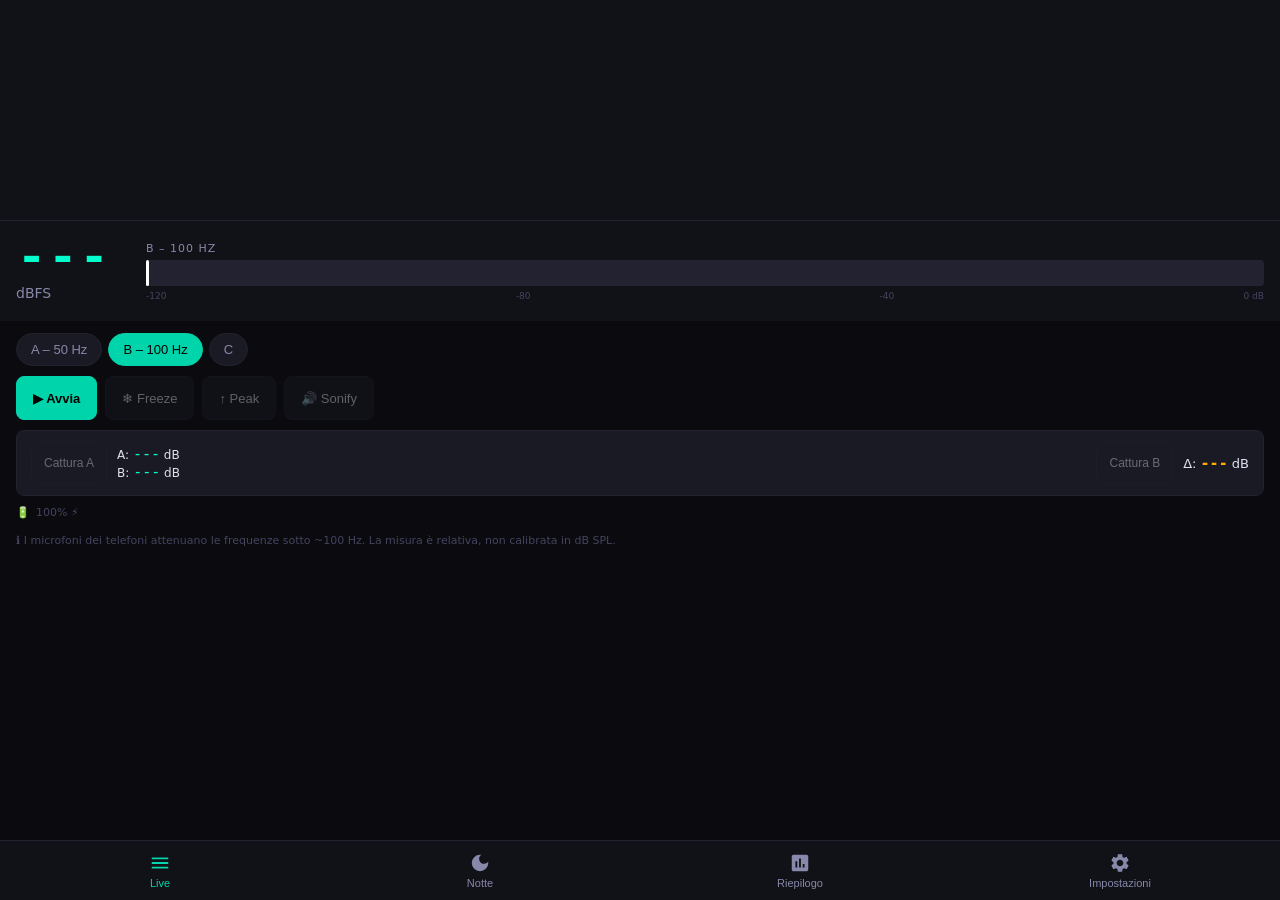
==== index.html @ 61d97860 "Bozza iniziale single-file di Low-Freq Hunter Co-Authored-By: Claude Fable 5 <noreply@anthropic.com>" ====
<!DOCTYPE html>
<html lang="it">
<head>
<meta charset="UTF-8">
<meta name="viewport" content="width=device-width,initial-scale=1,user-scalable=no">
<title>Low-Freq Hunter</title>
<style>
*,*::before,*::after{box-sizing:border-box;margin:0;padding:0}
html,body{height:100%;overflow:hidden;font-family:system-ui,-apple-system,sans-serif;background:#0a0a0f;color:#e0e0f0}
:root{
  --bg:#0a0a0f;--bg2:#111118;--bg3:#1a1a25;--bg4:#222230;
  --text:#e0e0f0;--text2:#8888aa;--text3:#444460;
  --accent:#00d4aa;--accent2:#00ffcc;
  --amber:#ffaa00;--red:#ff4466;--green:#44ffaa;
  --nav-h:60px;
}
#app{display:flex;flex-direction:column;height:100%;position:relative}
.tab-content{display:none;flex:1;overflow-y:auto;overflow-x:hidden;padding-bottom:calc(var(--nav-h) + 8px)}
.tab-content.active{display:flex;flex-direction:column}
.tab-nav{
  position:fixed;bottom:0;left:0;right:0;height:var(--nav-h);
  background:var(--bg2);border-top:1px solid var(--bg4);
  display:flex;z-index:100;
}
.tab-nav button{
  flex:1;border:none;background:none;color:var(--text2);
  font-size:11px;padding:4px 0;cursor:pointer;
  display:flex;flex-direction:column;align-items:center;justify-content:center;gap:3px;
  transition:color .2s;
}
.tab-nav button.active{color:var(--accent)}
.tab-nav button svg{width:22px;height:22px;fill:currentColor}

/* === LIVE === */
.spectrum-wrap{position:relative;background:var(--bg2);flex-shrink:0}
#spectrum-canvas{display:block;width:100%}
.live-readout{
  padding:12px 16px;background:var(--bg2);border-top:1px solid var(--bg4);
  display:flex;align-items:center;gap:12px;flex-shrink:0;
}
.live-number{
  font-size:52px;font-variant-numeric:tabular-nums;
  font-family:'Courier New',monospace;font-weight:700;
  color:var(--accent2);line-height:1;min-width:118px;
}
.live-unit{font-size:14px;color:var(--text2);align-self:flex-end;padding-bottom:8px}
.live-bar-wrap{flex:1;display:flex;flex-direction:column;gap:5px}
.live-band-label{font-size:11px;color:var(--text2);text-transform:uppercase;letter-spacing:1px}
.level-bar-outer{height:26px;background:var(--bg4);border-radius:4px;position:relative;overflow:visible}
.level-bar-inner{height:100%;border-radius:4px;background:linear-gradient(90deg,#006644,var(--accent));transition:none}
.level-bar-peak{position:absolute;top:0;bottom:0;width:3px;background:#fff;border-radius:2px}
.live-controls{padding:12px 16px;display:flex;flex-direction:column;gap:10px}
.band-selector{display:flex;gap:6px;flex-wrap:wrap}
.band-btn{
  padding:8px 14px;border-radius:20px;border:1px solid var(--bg4);
  background:var(--bg3);color:var(--text2);cursor:pointer;font-size:13px;transition:all .2s;
}
.band-btn.active{background:var(--accent);color:#000;border-color:var(--accent)}
.btn-row{display:flex;gap:8px;flex-wrap:wrap}
.btn{
  padding:10px 16px;border-radius:8px;border:1px solid var(--bg4);
  background:var(--bg3);color:var(--text);cursor:pointer;font-size:13px;
  transition:all .15s;min-height:44px;display:inline-flex;align-items:center;justify-content:center;
}
.btn:active{opacity:.7}
.btn.primary{background:var(--accent);color:#000;border-color:var(--accent);font-weight:600}
.btn.danger{background:var(--red);color:#fff;border-color:var(--red)}
.btn.active-state{background:var(--accent);color:#000;border-color:var(--accent)}
.btn:disabled{opacity:.4;cursor:not-allowed}
.ab-panel{
  background:var(--bg3);border:1px solid var(--bg4);border-radius:8px;
  padding:10px 14px;display:flex;gap:10px;align-items:center;flex-wrap:wrap;font-size:13px;
}
.ab-val{font-family:monospace;font-size:15px;color:var(--accent2)}
.ab-diff{font-family:monospace;font-size:15px;color:var(--amber);font-weight:700}
.info-note{font-size:11px;color:var(--text3);line-height:1.5;padding:4px 0}

/* === NIGHT === */
#tab-night{background:#000}
.night-screen{width:100%;padding:14px 14px 0;display:flex;flex-direction:column;gap:10px}
.night-header{display:flex;align-items:flex-start;justify-content:space-between}
.night-clock{font-size:42px;font-variant-numeric:tabular-nums;font-family:'Courier New',monospace;color:#fff;letter-spacing:2px;line-height:1}
.night-rec{display:flex;align-items:center;gap:6px;font-size:12px;color:var(--red);font-weight:600;letter-spacing:1px}
.rec-dot{width:9px;height:9px;border-radius:50%;background:var(--red);animation:blink 1.2s infinite}
@keyframes blink{0%,49%{opacity:1}50%,100%{opacity:0}}
.night-panel{background:rgba(255,255,255,.04);border-radius:10px;padding:10px 12px;width:100%}
.night-panel-label{font-size:10px;color:#555;text-transform:uppercase;letter-spacing:.8px;margin-bottom:8px}
#night-wf-canvas{width:100%;border-radius:4px;display:block}
.presence-strip{display:flex;align-items:center;gap:8px;margin-bottom:6px}
.presence-strip:last-child{margin-bottom:0}
.ps-label{font-size:10px;font-family:monospace;color:#555;width:46px;flex:none}
.ps-track{flex:1;height:12px;background:rgba(255,255,255,.06);border-radius:4px;position:relative;overflow:hidden}
.ps-bar{position:absolute;top:0;bottom:0;border-radius:3px;opacity:.85}
.now-dominant{display:flex;align-items:baseline;justify-content:space-between;margin-bottom:10px}
.now-hz{font-size:34px;font-weight:700;font-family:'Courier New',monospace;color:var(--accent2)}
.now-hz-unit{font-size:12px;color:#555;margin-left:3px}
.now-status-txt{font-size:11px;text-align:right}
.now-meter{display:flex;align-items:center;gap:8px;margin-bottom:7px}
.now-meter:last-child{margin-bottom:0}
.nm-label{font-size:10px;font-family:monospace;color:#666;width:46px;flex:none}
.nm-track{flex:1;height:6px;background:rgba(255,255,255,.08);border-radius:3px;position:relative;overflow:visible}
.nm-fill{position:absolute;top:0;bottom:0;left:0;border-radius:3px;transition:width .1s}
.nm-thr{position:absolute;top:-3px;bottom:-3px;width:2px;background:rgba(255,255,255,.25);border-radius:1px}
.nm-status{font-size:9px;width:84px;flex:none;text-align:right;font-family:monospace}
.night-banner{width:100%;padding:9px 12px;background:rgba(255,170,0,.08);border:1px solid rgba(255,170,0,.25);border-radius:8px;font-size:11px;color:var(--amber);text-align:center;line-height:1.5}
#night-bg-warn{width:100%;padding:9px 12px;background:rgba(255,68,102,.12);border:1px solid rgba(255,68,102,.35);border-radius:8px;font-size:12px;color:var(--red);text-align:center;display:none}
.night-idle-msg{text-align:center;color:#444;font-size:14px;padding:20px 0;line-height:1.6}

/* === SUMMARY === */
#tab-summary{padding-top:0}
.sum-header{padding:14px 16px 10px;display:flex;justify-content:space-between;align-items:center}
.sum-header h2{font-size:17px;font-weight:600}
.sessions-list{padding:0 16px;display:flex;flex-direction:column;gap:8px;margin-bottom:12px}
.session-item{
  background:var(--bg2);border:1px solid var(--bg4);border-radius:10px;
  padding:12px 14px;cursor:pointer;display:flex;justify-content:space-between;align-items:center;
  transition:border-color .2s;
}
.session-item:active,.session-item.sel{border-color:var(--accent)}
.s-name{font-size:14px;font-weight:600}
.s-meta{font-size:12px;color:var(--text2);margin-top:2px}
.s-badge{background:var(--bg3);padding:4px 10px;border-radius:12px;font-size:12px;color:var(--amber)}
.session-detail{padding:0 16px;display:flex;flex-direction:column;gap:14px}
#timeline-canvas{display:block;width:100%;border-radius:8px;background:var(--bg2)}
.events-table{width:100%;border-collapse:collapse;font-size:12px}
.events-table th{text-align:left;padding:8px 5px;color:var(--text2);font-weight:600;border-bottom:1px solid var(--bg4);font-size:10px;text-transform:uppercase;letter-spacing:.5px}
.events-table td{padding:8px 5px;border-bottom:1px solid var(--bg3)}
.events-table tr:hover td{background:var(--bg3)}
.summary-stats{background:var(--bg2);border:1px solid var(--bg4);border-radius:10px;padding:14px;display:grid;grid-template-columns:1fr 1fr;gap:10px}
.stat-item .s-lbl{font-size:10px;color:var(--text2);text-transform:uppercase;letter-spacing:.5px}
.stat-item .s-val{font-size:17px;font-family:monospace;color:var(--text);font-weight:600}
.section-label{font-size:13px;font-weight:600;color:var(--text2)}

/* === SETTINGS REDESIGN === */
#tab-settings{padding-top:0}
.toggle{position:relative;width:44px;height:24px;cursor:pointer;background:var(--bg4);border-radius:12px;transition:background .2s;flex-shrink:0}
.toggle.on{background:var(--accent)}
.toggle::after{content:'';position:absolute;top:3px;left:3px;width:18px;height:18px;border-radius:50%;background:#fff;transition:transform .2s}
.toggle.on::after{transform:translateX(20px)}
.sett-block{padding:16px 16px 0;border-bottom:1px solid var(--bg3);padding-bottom:16px}
.sett-block:last-child{border-bottom:none}
.sett-block-title{font-size:10px;color:var(--text2);text-transform:uppercase;letter-spacing:1.2px;font-weight:600;margin-bottom:12px}
/* Band cards */
.band-card{background:var(--bg2);border:1px solid var(--bg4);border-radius:12px;overflow:hidden;margin-bottom:10px;--bc:#fff}
.band-card:last-child{margin-bottom:0}
.band-card[data-b="A"]{--bc:var(--amber)}
.band-card[data-b="B"]{--bc:var(--accent)}
.band-card[data-b="C"]{--bc:#9988ff}
.band-card-head{display:flex;align-items:center;gap:10px;padding:10px 14px;background:rgba(255,255,255,.025)}
.band-dot{width:8px;height:8px;border-radius:50%;background:var(--bc);flex-shrink:0}
.band-id{font-size:16px;font-weight:700;color:var(--bc);line-height:1;min-width:16px}
.band-head-name{flex:1;font-size:12px;color:var(--text2)}
.band-card-body{padding:12px 14px;display:flex;flex-direction:column;gap:11px}
.band-card.disabled .band-card-body{opacity:.35;pointer-events:none}
/* Stepper */
.band-param{display:flex;align-items:center;justify-content:space-between}
.band-param-label{font-size:13px;color:var(--text2)}
.stepper{display:flex;align-items:center;gap:5px}
.stepper button{width:30px;height:30px;border-radius:7px;border:1px solid var(--bg4);background:var(--bg3);color:var(--text);font-size:17px;cursor:pointer;display:flex;align-items:center;justify-content:center;line-height:1;user-select:none}
.stepper input[type=number]{width:54px;text-align:center;background:var(--bg3);border:1px solid var(--bg4);border-radius:7px;color:var(--text);font-size:14px;padding:5px 2px;-moz-appearance:textfield}
.stepper input[type=number]::-webkit-inner-spin-button,.stepper input[type=number]::-webkit-outer-spin-button{-webkit-appearance:none}
.stepper-unit{font-size:10px;color:var(--text2)}
/* Threshold slider */
.thr-block{display:flex;flex-direction:column;gap:6px}
.thr-head{display:flex;align-items:baseline;justify-content:space-between}
.thr-head-label{font-size:12px;color:var(--text2)}
.thr-head-val{font-size:20px;font-family:'Courier New',monospace;font-weight:700;color:var(--bc)}
.thr-head-unit{font-size:11px;color:var(--text2);margin-left:2px}
input[type=range].thr-sl{width:100%;-webkit-appearance:none;appearance:none;height:5px;border-radius:3px;background:var(--bg4);cursor:pointer;outline:none}
input[type=range].thr-sl::-webkit-slider-thumb{-webkit-appearance:none;width:22px;height:22px;border-radius:50%;background:var(--bc);cursor:pointer;border:3px solid var(--bg)}
input[type=range].thr-sl::-moz-range-thumb{width:22px;height:22px;border-radius:50%;background:var(--bc);cursor:pointer;border:3px solid var(--bg)}
.thr-hints{display:flex;justify-content:space-between;font-size:9px;color:var(--text3)}
/* Timing cards */
.timing-grid{display:grid;grid-template-columns:1fr 1fr;gap:10px}
.timing-card{background:var(--bg2);border:1px solid var(--bg4);border-radius:10px;padding:12px;display:flex;flex-direction:column;gap:7px}
.timing-card-label{font-size:10px;color:var(--text2);text-transform:uppercase;letter-spacing:.8px}
.timing-card-val{font-size:24px;font-family:'Courier New',monospace;font-weight:700;color:var(--text);line-height:1}
.timing-card-unit{font-size:10px;color:var(--text3)}
input[type=range].timing-sl{width:100%;-webkit-appearance:none;appearance:none;height:4px;border-radius:2px;background:var(--bg4);cursor:pointer;outline:none}
input[type=range].timing-sl::-webkit-slider-thumb{-webkit-appearance:none;width:20px;height:20px;border-radius:50%;background:var(--accent);cursor:pointer;border:3px solid var(--bg)}
/* Chip group (FFT) */
.chip-group{display:flex;gap:6px}
.chip{padding:7px 13px;border-radius:18px;border:1px solid var(--bg4);background:var(--bg3);color:var(--text2);font-size:12px;cursor:pointer;transition:all .15s;white-space:nowrap}
.chip.on{background:var(--accent);color:#000;border-color:var(--accent);font-weight:600}
/* Sett row (toggle rows) */
.sett-row{display:flex;align-items:center;justify-content:space-between;padding:10px 0;border-bottom:1px solid rgba(255,255,255,.03)}
.sett-row:last-child{border-bottom:none}
.sett-row-label{font-size:14px}
.sett-row-sub{font-size:11px;color:var(--text3);margin-top:1px}

/* === TOAST === */
.toast{
  position:fixed;bottom:calc(var(--nav-h)+12px);left:50%;transform:translateX(-50%);
  background:#333;color:#fff;padding:10px 20px;border-radius:20px;
  font-size:13px;z-index:300;pointer-events:none;opacity:0;transition:opacity .3s;white-space:nowrap;
}
.toast.show{opacity:1}

/* === BATTERY === */
.battery-bar{display:flex;align-items:center;gap:6px;font-size:11px;color:var(--text3)}
</style>
</head>
<body>
<div id="app">

<!-- ===== LIVE ===== -->
<div id="tab-live" class="tab-content active">
  <div class="spectrum-wrap" id="spectrum-wrap">
    <canvas id="spectrum-canvas"></canvas>
  </div>
  <div class="live-readout">
    <div>
      <div class="live-number" id="live-db">---</div>
      <div class="live-unit">dBFS</div>
    </div>
    <div class="live-bar-wrap">
      <div class="live-band-label" id="live-band-label">Banda B – 100 Hz</div>
      <div class="level-bar-outer">
        <div class="level-bar-inner" id="level-bar" style="width:0%"></div>
        <div class="level-bar-peak" id="level-peak" style="left:0%"></div>
      </div>
      <div style="display:flex;justify-content:space-between;font-size:9px;color:var(--text3)">
        <span>-120</span><span>-80</span><span>-40</span><span>0 dB</span>
      </div>
    </div>
  </div>
  <div class="live-controls">
    <div class="band-selector">
      <button class="band-btn" data-band="A">A – 50 Hz</button>
      <button class="band-btn active" data-band="B">B – 100 Hz</button>
      <button class="band-btn" data-band="C">C</button>
    </div>
    <div class="btn-row">
      <button class="btn primary" id="btn-start">▶ Avvia</button>
      <button class="btn" id="btn-freeze" disabled>❄ Freeze</button>
      <button class="btn" id="btn-reset-peak" disabled>↑ Peak</button>
      <button class="btn" id="btn-sonify" disabled>🔊 Sonify</button>
    </div>
    <div class="ab-panel" id="ab-panel">
      <button class="btn" id="btn-cap-a" disabled style="padding:8px 12px;font-size:12px">Cattura A</button>
      <div style="flex:1;font-size:12px">
        <div>A: <span class="ab-val" id="ab-a">---</span> dB</div>
        <div>B: <span class="ab-val" id="ab-b">---</span> dB</div>
      </div>
      <button class="btn" id="btn-cap-b" disabled style="padding:8px 12px;font-size:12px">Cattura B</button>
      <div>Δ: <span class="ab-diff" id="ab-diff">---</span> dB</div>
    </div>
    <div id="battery-display" class="battery-bar" style="display:none">🔋 <span id="battery-pct"></span></div>
    <div class="info-note">ℹ I microfoni dei telefoni attenuano le frequenze sotto ~100 Hz. La misura è relativa, non calibrata in dB SPL.</div>
  </div>
</div>

<!-- ===== NIGHT ===== -->
<div id="tab-night" class="tab-content">
  <div class="night-screen">

    <!-- Header: orologio + indicatore REC -->
    <div class="night-header">
      <div>
        <div class="night-clock" id="night-clock">--:--:--</div>
        <div style="font-size:10px;color:#333;margin-top:2px" id="night-elapsed-label">log notturno</div>
      </div>
      <div id="night-rec-row" style="display:none;text-align:right">
        <div class="night-rec" style="justify-content:flex-end">
          <div class="rec-dot"></div><span>REC</span>
        </div>
        <div style="font-size:10px;color:#555;margin-top:2px;font-family:monospace" id="night-elapsed">00:00:00</div>
      </div>
    </div>

    <div class="night-idle-msg" id="night-idle-msg">Avvia il log notturno per rilevare eventi sonori.<br>La sessione viene salvata automaticamente.</div>

    <!-- Waterfall heatmap freq × tempo -->
    <div id="night-wf-panel" class="night-panel" style="display:none">
      <div class="night-panel-label">Waterfall · 20–200 Hz · tutta la notte</div>
      <canvas id="night-wf-canvas" height="64"></canvas>
    </div>

    <!-- Strisce presenza per banda (Gantt) -->
    <div id="night-strips-panel" class="night-panel" style="display:none">
      <div class="night-panel-label">Presenza · <span id="n-events">0</span> eventi registrati</div>
      <div class="presence-strip"><span class="ps-label">A</span><div class="ps-track" id="ps-A"></div></div>
      <div class="presence-strip"><span class="ps-label">B</span><div class="ps-track" id="ps-B"></div></div>
      <div class="presence-strip" id="ps-row-C"><span class="ps-label">C</span><div class="ps-track" id="ps-C"></div></div>
    </div>

    <!-- Segnale adesso -->
    <div id="night-now-panel" class="night-panel" style="display:none">
      <div class="night-panel-label">Segnale adesso</div>
      <div class="now-dominant">
        <div><span class="now-hz" id="now-hz">—</span><span class="now-hz-unit" id="now-hz-unit"></span></div>
        <div class="now-status-txt" id="now-status">—</div>
      </div>
      <div class="now-meter" id="nm-row-A">
        <span class="nm-label">A</span>
        <div class="nm-track"><div class="nm-fill" id="nm-fill-A" style="background:var(--amber);width:0%"></div><div class="nm-thr" id="nm-thr-A" style="left:50%"></div></div>
        <span class="nm-status" id="nm-status-A">—</span>
      </div>
      <div class="now-meter" id="nm-row-B">
        <span class="nm-label">B</span>
        <div class="nm-track"><div class="nm-fill" id="nm-fill-B" style="background:var(--accent);width:0%"></div><div class="nm-thr" id="nm-thr-B" style="left:50%"></div></div>
        <span class="nm-status" id="nm-status-B">—</span>
      </div>
      <div class="now-meter" id="nm-row-C">
        <span class="nm-label">C</span>
        <div class="nm-track"><div class="nm-fill" id="nm-fill-C" style="background:#9988ff;width:0%"></div><div class="nm-thr" id="nm-thr-C" style="left:50%"></div></div>
        <span class="nm-status" id="nm-status-C">—</span>
      </div>
    </div>

    <div class="night-banner">⚡ Tieni il telefono in carica e l'app in primo piano.<br>Su iOS, bloccare lo schermo interrompe la registrazione.</div>
    <div id="night-bg-warn">⚠ App andata in background — possibile interruzione della registrazione.</div>

    <div class="btn-row" style="justify-content:center;width:100%;flex-wrap:wrap">
      <button class="btn primary" id="btn-night-start" style="font-size:15px;padding:14px 28px">🌙 Avvia Log Notturno</button>
      <button class="btn danger" id="btn-night-stop" style="font-size:15px;padding:14px 28px;display:none">⬛ Stop</button>
    </div>
    <button class="btn" id="btn-blackout" style="display:none;width:100%;font-size:14px;padding:12px;background:var(--bg2);color:var(--text2)">
      🌑 Schermata nera (tieni il telefono giù)
    </button>

  </div>
</div>

<!-- ===== SUMMARY ===== -->
<div id="tab-summary" class="tab-content">
  <div class="sum-header">
    <h2>Sessioni salvate</h2>
    <button class="btn" id="btn-refresh" style="padding:7px 12px;font-size:12px">↻</button>
  </div>
  <div class="sessions-list" id="sessions-list">
    <div style="color:var(--text2);font-size:14px;padding:20px;text-align:center">Nessuna sessione.</div>
  </div>
  <div class="session-detail" id="session-detail" style="display:none">
    <div style="display:flex;justify-content:space-between;align-items:center">
      <div style="font-size:15px;font-weight:600" id="detail-title">—</div>
      <button class="btn" id="btn-back" style="padding:6px 12px;font-size:12px">← Lista</button>
    </div>
    <canvas id="timeline-canvas" style="height:130px"></canvas>
    <div class="summary-stats" id="summary-stats"></div>
    <div class="section-label">Tabella eventi</div>
    <div style="overflow-x:auto">
      <table class="events-table">
        <thead><tr><th>#</th><th>Inizio</th><th>Fine</th><th>Durata</th><th>Picco dB</th><th>Banda</th></tr></thead>
        <tbody id="events-tbody"></tbody>
      </table>
    </div>
    <div class="btn-row" style="flex-wrap:wrap">
      <button class="btn" id="btn-csv-events">📄 CSV eventi</button>
      <button class="btn" id="btn-csv-samples">📄 CSV campioni</button>
      <button class="btn" id="btn-json">📦 JSON</button>
      <button class="btn danger" id="btn-del-session">🗑 Elimina</button>
    </div>
  </div>
</div>

<!-- ===== SETTINGS ===== -->
<div id="tab-settings" class="tab-content">

  <!-- Bande -->
  <div class="sett-block">
    <div class="sett-block-title">Bande di frequenza e soglie</div>

    <!-- Banda A -->
    <div class="band-card" data-b="A">
      <div class="band-card-head">
        <div class="band-dot"></div>
        <div class="band-id">A</div>
        <div class="band-head-name">50 Hz · banda stretta</div>
      </div>
      <div class="band-card-body">
        <div class="band-param">
          <span class="band-param-label">Centro</span>
          <div class="stepper">
            <button data-step="s-ac" data-d="-1">−</button>
            <input type="number" id="s-ac" min="10" max="500">
            <span class="stepper-unit">Hz</span>
            <button data-step="s-ac" data-d="1">+</button>
          </div>
        </div>
        <div class="band-param">
          <span class="band-param-label">Larghezza ±</span>
          <div class="stepper">
            <button data-step="s-aw" data-d="-1">−</button>
            <input type="number" id="s-aw" min="1" max="100">
            <span class="stepper-unit">Hz</span>
            <button data-step="s-aw" data-d="1">+</button>
          </div>
        </div>
        <div class="thr-block">
          <div class="thr-head">
            <span class="thr-head-label">Soglia trigger</span>
            <span><span class="thr-head-val" id="s-thra-val">−55</span><span class="thr-head-unit"> dBFS</span></span>
          </div>
          <input type="range" id="s-thra" class="thr-sl" min="-100" max="-10" step="1">
          <div class="thr-hints"><span>← sensibile</span><span>insensibile →</span></div>
        </div>
      </div>
    </div>

    <!-- Banda B -->
    <div class="band-card" data-b="B">
      <div class="band-card-head">
        <div class="band-dot"></div>
        <div class="band-id">B</div>
        <div class="band-head-name">100 Hz · banda stretta</div>
      </div>
      <div class="band-card-body">
        <div class="band-param">
          <span class="band-param-label">Centro</span>
          <div class="stepper">
            <button data-step="s-bc" data-d="-1">−</button>
            <input type="number" id="s-bc" min="10" max="500">
            <span class="stepper-unit">Hz</span>
            <button data-step="s-bc" data-d="1">+</button>
          </div>
        </div>
        <div class="band-param">
          <span class="band-param-label">Larghezza ±</span>
          <div class="stepper">
            <button data-step="s-bw" data-d="-1">−</button>
            <input type="number" id="s-bw" min="1" max="100">
            <span class="stepper-unit">Hz</span>
            <button data-step="s-bw" data-d="1">+</button>
          </div>
        </div>
        <div class="thr-block">
          <div class="thr-head">
            <span class="thr-head-label">Soglia trigger</span>
            <span><span class="thr-head-val" id="s-thrb-val">−55</span><span class="thr-head-unit"> dBFS</span></span>
          </div>
          <input type="range" id="s-thrb" class="thr-sl" min="-100" max="-10" step="1">
          <div class="thr-hints"><span>← sensibile</span><span>insensibile →</span></div>
        </div>
      </div>
    </div>

    <!-- Banda C (personalizzata) -->
    <div class="band-card" id="band-card-C" data-b="C">
      <div class="band-card-head">
        <div class="band-dot"></div>
        <div class="band-id">C</div>
        <div class="band-head-name">Personalizzata</div>
        <div class="toggle" id="s-c-enabled"></div>
      </div>
      <div class="band-card-body">
        <div class="band-param">
          <span class="band-param-label">Centro</span>
          <div class="stepper">
            <button data-step="s-cc" data-d="-1">−</button>
            <input type="number" id="s-cc" min="10" max="500">
            <span class="stepper-unit">Hz</span>
            <button data-step="s-cc" data-d="1">+</button>
          </div>
        </div>
        <div class="band-param">
          <span class="band-param-label">Larghezza ±</span>
          <div class="stepper">
            <button data-step="s-cw" data-d="-1">−</button>
            <input type="number" id="s-cw" min="1" max="100">
            <span class="stepper-unit">Hz</span>
            <button data-step="s-cw" data-d="1">+</button>
          </div>
        </div>
        <div class="thr-block">
          <div class="thr-head">
            <span class="thr-head-label">Soglia trigger</span>
            <span><span class="thr-head-val" id="s-thrc-val">−55</span><span class="thr-head-unit"> dBFS</span></span>
          </div>
          <input type="range" id="s-thrc" class="thr-sl" min="-100" max="-10" step="1">
          <div class="thr-hints"><span>← sensibile</span><span>insensibile →</span></div>
        </div>
      </div>
    </div>
  </div>

  <!-- Durata eventi -->
  <div class="sett-block">
    <div class="sett-block-title">Durata minima eventi</div>
    <div class="timing-grid">
      <div class="timing-card">
        <div class="timing-card-label">Durata ON</div>
        <div><span class="timing-card-val" id="s-minon-val">10</span><span class="timing-card-unit"> s</span></div>
        <input type="range" id="s-minon" class="timing-sl" min="1" max="120" step="1">
        <div style="font-size:9px;color:var(--text3)">Secondi sopra soglia prima di registrare l'evento</div>
      </div>
      <div class="timing-card">
        <div class="timing-card-label">Durata OFF</div>
        <div><span class="timing-card-val" id="s-minoff-val">15</span><span class="timing-card-unit"> s</span></div>
        <input type="range" id="s-minoff" class="timing-sl" min="1" max="300" step="1">
        <div style="font-size:9px;color:var(--text3)">Secondi sotto soglia prima di chiudere l'evento</div>
      </div>
    </div>
  </div>

  <!-- Analisi audio -->
  <div class="sett-block">
    <div class="sett-block-title">Analisi audio</div>
    <div class="sett-row">
      <div><div class="sett-row-label">Risoluzione FFT</div><div class="sett-row-sub">Alta = più precisa, più lenta</div></div>
      <div class="chip-group">
        <div class="chip" data-fft="4096">Bassa</div>
        <div class="chip" data-fft="8192">Media</div>
        <div class="chip" data-fft="16384">Alta</div>
      </div>
    </div>
    <div class="sett-row">
      <div><div class="sett-row-label">Spettro live — max Hz</div></div>
      <div class="stepper">
        <button data-step="s-xmax" data-d="-50">−</button>
        <input type="number" id="s-xmax" min="100" max="4000" step="50" style="width:64px">
        <span class="stepper-unit">Hz</span>
        <button data-step="s-xmax" data-d="50">+</button>
      </div>
    </div>
    <div class="sett-row" style="border-bottom:none">
      <div><div class="sett-row-label">Sonificazione Geiger</div><div class="sett-row-sub">Click proporzionale al segnale</div></div>
      <div class="toggle" id="s-sonify-toggle"></div>
    </div>
    <!-- Hidden inputs for smoothing (still collected, not shown) -->
    <input type="hidden" id="s-sl" value="0.6">
    <input type="hidden" id="s-slog" value="0.2">
  </div>

  <div style="padding:14px 16px;text-align:center;font-size:12px;color:var(--text3)" id="settings-saved-msg">Le impostazioni si salvano automaticamente.</div>
</div>

<!-- Bottom nav -->
<nav class="tab-nav">
  <button class="active" data-tab="live">
    <svg viewBox="0 0 24 24"><path d="M3 18h18v-2H3v2zm0-5h18v-2H3v2zm0-7v2h18V6H3z"/></svg>Live
  </button>
  <button data-tab="night">
    <svg viewBox="0 0 24 24"><path d="M12 3a9 9 0 1 0 9 9c0-.46-.04-.92-.1-1.36a5.389 5.389 0 0 1-4.4 2.26 5.403 5.403 0 0 1-3.14-9.8c-.44-.06-.9-.1-1.36-.1z"/></svg>Notte
  </button>
  <button data-tab="summary">
    <svg viewBox="0 0 24 24"><path d="M19 3H5c-1.1 0-2 .9-2 2v14c0 1.1.9 2 2 2h14c1.1 0 2-.9 2-2V5c0-1.1-.9-2-2-2zM9 17H7v-7h2v7zm4 0h-2V7h2v10zm4 0h-2v-4h2v4z"/></svg>Riepilogo
  </button>
  <button data-tab="settings">
    <svg viewBox="0 0 24 24"><path d="M19.14 12.94c.04-.3.06-.61.06-.94 0-.32-.02-.64-.07-.94l2.03-1.58c.18-.14.23-.41.12-.61l-1.92-3.32c-.12-.22-.37-.29-.59-.22l-2.39.96c-.5-.38-1.03-.7-1.62-.94l-.36-2.54c-.04-.24-.24-.41-.48-.41h-3.84c-.24 0-.43.17-.47.41l-.36 2.54c-.59.24-1.13.57-1.62.94l-2.39-.96c-.22-.08-.47 0-.59.22L2.74 8.87c-.12.21-.08.47.12.61l2.03 1.58c-.05.3-.09.63-.09.94s.02.64.07.94l-2.03 1.58c-.18.14-.23.41-.12.61l1.92 3.32c.12.22.37.29.59.22l2.39-.96c.5.38 1.03.7 1.62.94l.36 2.54c.05.24.24.41.48.41h3.84c.24 0 .44-.17.47-.41l.36-2.54c.59-.24 1.13-.56 1.62-.94l2.39.96c.22.08.47 0 .59-.22l1.92-3.32c.12-.22.07-.47-.12-.61l-2.01-1.58zM12 15.6c-1.98 0-3.6-1.62-3.6-3.6s1.62-3.6 3.6-3.6 3.6 1.62 3.6 3.6-1.62 3.6-3.6 3.6z"/></svg>Impostazioni
  </button>
</nav>
</div>
<div class="toast" id="toast"></div>

<script>
'use strict';

// ── UTILS ──────────────────────────────────────────────────────────────────
function uuid(){
  return([1e7]+-1e3+-4e3+-8e3+-1e11).replace(/[018]/g,c=>
    (c^crypto.getRandomValues(new Uint8Array(1))[0]&15>>c/4).toString(16));
}
let _toastTimer;
function showToast(msg,dur=2800){
  const el=document.getElementById('toast');
  el.textContent=msg; el.classList.add('show');
  clearTimeout(_toastTimer);
  _toastTimer=setTimeout(()=>el.classList.remove('show'),dur);
}
function fmtTime(d){ return new Date(d).toLocaleTimeString('it-IT',{hour:'2-digit',minute:'2-digit',second:'2-digit'}); }
function fmtDur(s){
  const h=Math.floor(s/3600),m=Math.floor((s%3600)/60),ss=s%60;
  if(h) return `${h}h ${m}m ${ss}s`;
  if(m) return `${m}m ${ss}s`;
  return `${ss}s`;
}
function fmtIso(epochS){ return new Date(epochS*1000).toISOString(); }
function dl(blob,name){
  const a=document.createElement('a');
  a.href=URL.createObjectURL(blob); a.download=name; a.click();
  setTimeout(()=>URL.revokeObjectURL(a.href),15000);
}

// ── SETTINGS ───────────────────────────────────────────────────────────────
const DEFAULTS={
  bandACenter:50, bandAWidth:5, thrA:-55,
  bandBCenter:100, bandBWidth:5, thrB:-55,
  bandCCenter:150, bandCWidth:20, bandCEnabled:true, thrC:-55,
  minOnS:10, minOffS:15,
  fftSize:8192, smoothLive:0.6, smoothLog:0.2,
  specXMax:250, sonification:false
};
let cfg={...DEFAULTS};
function loadCfg(){ try{ cfg={...DEFAULTS,...JSON.parse(localStorage.getItem('lf-cfg')||'{}')}; }catch(e){ cfg={...DEFAULTS}; } }
function saveCfg(){ localStorage.setItem('lf-cfg',JSON.stringify(cfg)); }
function getBands(){
  return {
    A:{low:cfg.bandACenter-cfg.bandAWidth, high:cfg.bandACenter+cfg.bandAWidth, label:`A – ${cfg.bandACenter} Hz`},
    B:{low:cfg.bandBCenter-cfg.bandBWidth, high:cfg.bandBCenter+cfg.bandBWidth, label:`B – ${cfg.bandBCenter} Hz`},
    C:{low:cfg.bandCCenter-cfg.bandCWidth, high:cfg.bandCCenter+cfg.bandCWidth, label:`C – ${cfg.bandCCenter} Hz`}
  };
}
function getBandThr(band){ return ({A:cfg.thrA,B:cfg.thrB,C:cfg.thrC})[band]??-55; }

// ── INDEXEDDB ──────────────────────────────────────────────────────────────
let db=null;
function openDb(){
  return new Promise((res,rej)=>{
    const req=indexedDB.open('lowfreq',1);
    req.onupgradeneeded=e=>{
      const d=e.target.result;
      if(!d.objectStoreNames.contains('sessions')) d.createObjectStore('sessions',{keyPath:'id'});
      if(!d.objectStoreNames.contains('samples')){
        const s=d.createObjectStore('samples',{keyPath:['sessionId','t']});
        s.createIndex('bySession','sessionId',{unique:false});
      }
      if(!d.objectStoreNames.contains('events')){
        const ev=d.createObjectStore('events',{keyPath:'id'});
        ev.createIndex('bySession','sessionId',{unique:false});
      }
    };
    req.onsuccess=e=>{ db=e.target.result; res(db); };
    req.onerror=e=>rej(e.target.error);
  });
}
function dbPut(store,obj){ return new Promise((res,rej)=>{ const tx=db.transaction(store,'readwrite'); tx.objectStore(store).put(obj); tx.oncomplete=res; tx.onerror=e=>rej(e.target.error); }); }
function dbGet(store,key){ return new Promise((res,rej)=>{ const req=db.transaction(store,'readonly').objectStore(store).get(key); req.onsuccess=()=>res(req.result); req.onerror=e=>rej(e.target.error); }); }
function dbAll(store){ return new Promise((res,rej)=>{ const req=db.transaction(store,'readonly').objectStore(store).getAll(); req.onsuccess=()=>res(req.result); req.onerror=e=>rej(e.target.error); }); }
function dbByIdx(store,idx,val){ return new Promise((res,rej)=>{ const req=db.transaction(store,'readonly').objectStore(store).index(idx).getAll(val); req.onsuccess=()=>res(req.result); req.onerror=e=>rej(e.target.error); }); }
function dbDel(store,key){ return new Promise((res,rej)=>{ const tx=db.transaction(store,'readwrite'); tx.objectStore(store).delete(key); tx.oncomplete=res; tx.onerror=e=>rej(e.target.error); }); }
function dbDelByIdx(store,idx,val){
  return new Promise((res,rej)=>{
    const tx=db.transaction(store,'readwrite');
    const req=tx.objectStore(store).index(idx).openCursor(IDBKeyRange.only(val));
    req.onsuccess=e=>{ const c=e.target.result; if(c){c.delete();c.continue();} };
    tx.oncomplete=res; tx.onerror=e=>rej(e.target.error);
  });
}
function dbBatch(store,objs){
  return new Promise((res,rej)=>{
    if(!objs.length){res();return;}
    const tx=db.transaction(store,'readwrite');
    const os=tx.objectStore(store);
    objs.forEach(o=>os.put(o));
    tx.oncomplete=res; tx.onerror=e=>rej(e.target.error);
  });
}

// ── AUDIO ENGINE ───────────────────────────────────────────────────────────
let audioCtx=null, analyser=null, sourceNode=null, micStream=null, freqData=null;
let audioRunning=false;

async function startAudio(){
  // Idempotente: se già attivo riusa lo stesso AudioContext/Analyser
  if(audioRunning && audioCtx && analyser && micStream) return true;
  if(!window.isSecureContext && location.hostname!=='localhost'){
    showToast('⚠ Serve HTTPS per accedere al microfono.',5000); return false;
  }
  if(!navigator.mediaDevices?.getUserMedia){ showToast('Browser non supportato.',4000); return false; }
  try{
    micStream=await navigator.mediaDevices.getUserMedia({
      audio:{ echoCancellation:false, noiseSuppression:false, autoGainControl:false, channelCount:1 },
      video:false
    });
  }catch(err){
    if(err.name==='NotAllowedError'||err.name==='PermissionDeniedError')
      showToast('Permesso microfono negato. Abilita nelle impostazioni del browser.',5000);
    else showToast('Errore microfono: '+err.message,4000);
    return false;
  }
  try{ audioCtx=new(window.AudioContext||window.webkitAudioContext)({sampleRate:8000}); }
  catch(e){ audioCtx=new(window.AudioContext||window.webkitAudioContext)(); }
  if(audioCtx.state==='suspended') await audioCtx.resume();
  analyser=audioCtx.createAnalyser();
  analyser.fftSize=cfg.fftSize;
  analyser.smoothingTimeConstant=cfg.smoothLive;
  sourceNode=audioCtx.createMediaStreamSource(micStream);
  sourceNode.connect(analyser);
  freqData=new Float32Array(analyser.frequencyBinCount);
  audioRunning=true;
  return true;
}

function stopAudio(){
  audioRunning=false;
  if(sonifyActive) stopSonify();
  sourceNode?.disconnect(); sourceNode=null;
  analyser?.disconnect(); analyser=null;
  micStream?.getTracks().forEach(t=>t.stop()); micStream=null;
  audioCtx?.close(); audioCtx=null;
  freqData=null;
}

function getFreqData(){
  if(!analyser||!freqData) return null;
  analyser.getFloatFrequencyData(freqData);
  return freqData;
}

// Band energy (dB) per spec §3
function bandLevelDb(fd,fLow,fHigh,SR,fftSize){
  const binHz=SR/fftSize;
  const i0=Math.max(0,Math.round(fLow/binHz));
  const i1=Math.min(fd.length-1,Math.round(fHigh/binHz));
  let p=0;
  for(let i=i0;i<=i1;i++) p+=Math.pow(10,fd[i]/10);
  return 10*Math.log10(p+1e-12);
}

// ── SONIFICATION ───────────────────────────────────────────────────────────
// ── SONIFY (stile contatore Geiger) ───────────────────────────────────────
let sonifyActive=false, geigerTimer=null, geigerLevel=-120;

function playClick(){
  if(!audioCtx) return;
  // Scarica brevissima di rumore con decay esponenziale — suono "clic" Geiger
  const dur=Math.floor(audioCtx.sampleRate*0.003);
  const buf=audioCtx.createBuffer(1,dur,audioCtx.sampleRate);
  const d=buf.getChannelData(0);
  for(let i=0;i<dur;i++) d[i]=(Math.random()*2-1)*Math.exp(-i/(dur*0.25));
  const src=audioCtx.createBufferSource();
  src.buffer=buf;
  const g=audioCtx.createGain();
  const norm=Math.max(0,Math.min(1,(geigerLevel+120)/80));
  g.gain.value=0.3+norm*0.65;
  src.connect(g); g.connect(audioCtx.destination);
  src.start();
}

function geigerSchedule(){
  if(!sonifyActive) return;
  const norm=Math.max(0,Math.min(1,(geigerLevel+120)/80));
  // tasso click: 0/s a silenzio → ~30/s al massimo, scala quadratica
  const rate=norm*norm*30;
  if(rate>0.3){
    playClick();
    // variabilità casuale come un vero Geiger
    geigerTimer=setTimeout(geigerSchedule,(1000/rate)*(0.4+Math.random()*1.2));
  } else {
    geigerTimer=setTimeout(geigerSchedule,400);
  }
}

function startSonify(){
  if(sonifyActive) return;
  sonifyActive=true; geigerSchedule();
}
function stopSonify(){
  sonifyActive=false;
  if(geigerTimer){clearTimeout(geigerTimer);geigerTimer=null;}
}
function updateSonify(db){ geigerLevel=db; }

// ── LIVE MODE ──────────────────────────────────────────────────────────────
let liveRunning=false, liveRAF=null, liveFrozen=false;
let currentBand='B', peakDb=-Infinity;
let abA=null, abB=null;

const specCanvas=document.getElementById('spectrum-canvas');
const specCtx=specCanvas.getContext('2d');
let specW=0, specH=0, specDpr=1;

function resizeSpec(){
  specDpr=window.devicePixelRatio||1;
  const wrap=document.getElementById('spectrum-wrap');
  const w=wrap.clientWidth; const h=Math.min(220,Math.round(w*0.46));
  specCanvas.width=w*specDpr; specCanvas.height=h*specDpr;
  specCanvas.style.height=h+'px';
  specW=w; specH=h;
}

function drawSpectrum(fd){
  const ctx=specCtx, W=specW, H=specH, dpr=specDpr;
  ctx.save(); ctx.scale(dpr,dpr);
  ctx.fillStyle='#0d0d16'; ctx.fillRect(0,0,W,H);
  if(!fd||!audioCtx||!analyser){ ctx.restore(); return; }

  const SR=audioCtx.sampleRate, fftSz=analyser.fftSize;
  const binHz=SR/fftSz, xMax=cfg.specXMax;
  const dbMin=-120, dbMax=0;

  // Horizontal grid + dB labels
  ctx.strokeStyle='rgba(255,255,255,.05)'; ctx.lineWidth=1;
  ctx.fillStyle='rgba(255,255,255,.22)'; ctx.font='9px monospace';
  for(let db=-100;db<=0;db+=20){
    const y=H-(db-dbMin)/(dbMax-dbMin)*H;
    ctx.beginPath(); ctx.moveTo(0,y); ctx.lineTo(W,y); ctx.stroke();
    ctx.fillText(db+'dB',2,y-2);
  }

  // Vertical grid + Hz labels
  const freqStep=xMax<=250?50:xMax<=500?100:200;
  for(let f=freqStep;f<xMax;f+=freqStep){
    const x=f/xMax*W;
    ctx.beginPath(); ctx.moveTo(x,0); ctx.lineTo(x,H); ctx.stroke();
    ctx.fillStyle='rgba(255,255,255,.22)';
    ctx.fillText(f+'Hz',x+2,H-3);
  }

  // Band highlights
  const bands=getBands();
  function hilite(b,color){ const x0=b.low/xMax*W,x1=b.high/xMax*W; ctx.fillStyle=color; ctx.fillRect(x0,0,Math.max(x1-x0,2),H); }
  hilite(bands.A,'rgba(255,170,0,.09)');
  hilite(bands.B,'rgba(0,212,170,.09)');

  // Spectrum fill + line
  const maxBin=Math.min(Math.ceil(xMax/binHz),fd.length-1);
  ctx.beginPath();
  let first=true;
  for(let i=0;i<=maxBin;i++){
    const x=i*binHz/xMax*W;
    const y=H-(fd[i]-dbMin)/(dbMax-dbMin)*H;
    if(first){ctx.moveTo(x,y);first=false;} else ctx.lineTo(x,y);
  }
  // Fill under line
  ctx.lineTo(maxBin*binHz/xMax*W,H); ctx.lineTo(0,H); ctx.closePath();
  ctx.fillStyle='rgba(0,212,170,.07)'; ctx.fill();
  ctx.beginPath(); first=true;
  for(let i=0;i<=maxBin;i++){
    const x=i*binHz/xMax*W, y=H-(fd[i]-dbMin)/(dbMax-dbMin)*H;
    if(first){ctx.moveTo(x,y);first=false;} else ctx.lineTo(x,y);
  }
  ctx.strokeStyle='#00d4aa'; ctx.lineWidth=1.5; ctx.stroke();

  // Marker lines for band centers
  function marker(freq,color,label){
    const x=freq/xMax*W; if(x<0||x>W) return;
    ctx.save(); ctx.strokeStyle=color; ctx.lineWidth=1.5;
    ctx.setLineDash([4,3]); ctx.beginPath(); ctx.moveTo(x,0); ctx.lineTo(x,H); ctx.stroke();
    ctx.setLineDash([]); ctx.fillStyle=color; ctx.font='bold 9px monospace'; ctx.fillText(label,x+2,13); ctx.restore();
  }
  marker(cfg.bandACenter,'#ffaa44','▲'+cfg.bandACenter);
  marker(cfg.bandBCenter,'#00ffcc','▲'+cfg.bandBCenter);

  ctx.restore();
}

function liveTick(){
  if(!liveRunning){liveRAF=null;return;}
  const fd=getFreqData();
  if(!liveFrozen&&fd) drawSpectrum(fd);
  if(fd&&audioCtx&&analyser){
    const SR=audioCtx.sampleRate, fftSz=analyser.fftSize;
    const bands=getBands(), b=bands[currentBand];
    if(b){
      const lvl=bandLevelDb(fd,b.low,b.high,SR,fftSz);
      document.getElementById('live-db').textContent=isFinite(lvl)?lvl.toFixed(1):'---';
      const pct=Math.max(0,Math.min(100,(lvl+120)/120*100));
      document.getElementById('level-bar').style.width=pct+'%';
      if(lvl>peakDb) peakDb=lvl;
      document.getElementById('level-peak').style.left=Math.max(0,Math.min(100,(peakDb+120)/120*100))+'%';
      if(sonifyActive) updateSonify(lvl);
    }
  }
  liveRAF=requestAnimationFrame(liveTick);
}

async function startLive(){
  if(liveRunning) return;
  if(nightRunning){ showToast('Ferma prima il Log Notturno.',3000); return; }
  const ok=await startAudio(); if(!ok) return;
  analyser.smoothingTimeConstant=cfg.smoothLive;
  liveRunning=true; peakDb=-Infinity;
  document.getElementById('btn-start').textContent='⬛ Stop';
  document.getElementById('btn-start').classList.remove('primary');
  document.getElementById('btn-start').classList.add('danger');
  ['btn-freeze','btn-reset-peak','btn-sonify','btn-cap-a','btn-cap-b'].forEach(id=>document.getElementById(id).disabled=false);
  resizeSpec();
  liveRAF=requestAnimationFrame(liveTick);
}

function stopLive(){
  if(!liveRunning) return;
  liveRunning=false; liveFrozen=false;
  if(liveRAF){cancelAnimationFrame(liveRAF);liveRAF=null;}
  stopSonify();
  // Chiudi il microfono solo se anche Night mode non lo sta usando
  if(!nightRunning) stopAudio();
  document.getElementById('btn-start').textContent='▶ Avvia';
  document.getElementById('btn-start').classList.add('primary');
  document.getElementById('btn-start').classList.remove('danger');
  ['btn-freeze','btn-reset-peak','btn-sonify','btn-cap-a','btn-cap-b'].forEach(id=>document.getElementById(id).disabled=true);
  document.getElementById('live-db').textContent='---';
  document.getElementById('level-bar').style.width='0%';
  document.getElementById('btn-freeze').textContent='❄ Freeze';
  document.getElementById('btn-freeze').classList.remove('active-state');
  document.getElementById('btn-sonify').textContent='🔊 Sonify';
  document.getElementById('btn-sonify').classList.remove('active-state');
}

// Peak decay
setInterval(()=>{ if(liveRunning&&isFinite(peakDb)) peakDb=Math.max(peakDb-0.3,-120); },400);

// ── NIGHT MODE ─────────────────────────────────────────────────────────────
let nightRunning=false, nightRAF=null;
let nightSession=null;
let framesBuf=[], lastAggSec=0;
let sampleBuf=[], lastFlush=0;

// State machine (multi-banda)
const SM={IDLE:'IDLE',RISING:'RISING',ACTIVE:'ACTIVE',FALLING:'FALLING'};
const BAND_KEYS=['A','B','C'];
let sms={};
let allEvents=[];

function createSM(band){
  return{band,state:SM.IDLE,riseStart:null,fallStart:null,evStart:null,peak:-Infinity};
}

function setBandUI(band, stateLabel, stateColor, prog){}
function updateBandLevel(band, level){}

// ── WATERFALL ──────────────────────────────────────────────────────────────
const WF_FMIN=20, WF_FMAX=200, WF_NBINS=64;
let specBuckets=[];   // [{t, bins:Float32Array(64)}] — 1 per minuto
let lastBucketMin=-1;

function wfColor(v){
  const stops=[[5,10,30],[30,20,90],[120,30,130],[210,60,120],[255,140,50],[255,220,100],[255,255,235]];
  const t=v*(stops.length-1), i=Math.floor(t), f=t-i;
  const a=stops[i], b=stops[Math.min(i+1,stops.length-1)];
  return'rgb('+Math.round(a[0]+(b[0]-a[0])*f)+','+Math.round(a[1]+(b[1]-a[1])*f)+','+Math.round(a[2]+(b[2]-a[2])*f)+')';
}

function getWaterfallSlice(fd, SR, fftSz){
  const binHz=SR/fftSz, fRange=WF_FMAX-WF_FMIN;
  const out=new Float32Array(WF_NBINS).fill(-120);
  for(let b=0;b<WF_NBINS;b++){
    const fL=WF_FMIN+(b/WF_NBINS)*fRange, fH=WF_FMIN+((b+1)/WF_NBINS)*fRange;
    const i0=Math.max(0,Math.round(fL/binHz)), i1=Math.min(fd.length-1,Math.round(fH/binHz));
    let p=0,cnt=0;
    for(let i=i0;i<=i1;i++){p+=Math.pow(10,fd[i]/10);cnt++;}
    if(cnt>0) out[b]=10*Math.log10(p/cnt+1e-12);
  }
  return out;
}

function findDominantHz(fd, SR, fftSz){
  const binHz=SR/fftSz;
  const i0=Math.max(0,Math.round(WF_FMIN/binHz)), i1=Math.min(fd.length-1,Math.round(WF_FMAX/binHz));
  let maxV=-Infinity, maxI=i0;
  for(let i=i0;i<=i1;i++) if(fd[i]>maxV){maxV=fd[i];maxI=i;}
  return maxI*binHz;
}

function drawWaterfall(){
  const cv=document.getElementById('night-wf-canvas'); if(!cv) return;
  const dpr=window.devicePixelRatio||1;
  const W=cv.clientWidth||300, H=cv.clientHeight||64;
  cv.width=W*dpr; cv.height=H*dpr;
  const ctx=cv.getContext('2d'); ctx.scale(dpr,dpr);
  // Fondo nero
  ctx.fillStyle='#000'; ctx.fillRect(0,0,W,H);
  if(!specBuckets.length) return;
  const n=specBuckets.length;
  // Usa almeno 60 colonne di larghezza per non avere colonne larghe 1px all'inizio
  const cols=Math.max(n,60);
  const colW=W/cols;
  // Range dinamico: adatta min/max alla sessione corrente
  let dMin=-90, dMax=-25;
  specBuckets.forEach(bk=>bk.bins.forEach(v=>{ if(v>dMax) dMax=v; if(v<dMin&&v>-120) dMin=v; }));
  dMax=Math.min(-10,dMax+3); dMin=Math.max(-110,dMin-3);
  specBuckets.forEach((bucket,xi)=>{
    const x=(xi/cols)*W;
    for(let b=0;b<WF_NBINS;b++){
      const y=H-(b+1)/WF_NBINS*H;
      const norm=Math.max(0,Math.min(1,(bucket.bins[b]-dMin)/(dMax-dMin)));
      ctx.fillStyle=wfColor(norm);
      ctx.fillRect(Math.floor(x),Math.floor(y),Math.ceil(colW)+1,Math.ceil(H/WF_NBINS)+1);
    }
  });
  // Linee guida con etichetta Hz embedded
  const fy=f=>H-(f-WF_FMIN)/(WF_FMAX-WF_FMIN)*H;
  ctx.setLineDash([2,3]); ctx.lineWidth=1;
  ctx.font=`${9*dpr/dpr}px monospace`; // 9px fisici
  [{f:50,color:'rgba(255,170,0,.5)'},{f:100,color:'rgba(0,212,170,.5)'}].forEach(({f,color})=>{
    const y=fy(f);
    ctx.strokeStyle=color;
    ctx.beginPath(); ctx.moveTo(0,y); ctx.lineTo(W,y); ctx.stroke();
    ctx.fillStyle=color; ctx.fillText(f+'Hz',3,y-2);
  });
  ctx.setLineDash([]);
  // Etichette temporali in basso: inizio, ora
  if(nightSession){
    ctx.fillStyle='rgba(255,255,255,.35)'; ctx.font='8px monospace';
    ctx.fillText(fmtTime(nightSession.startedAt),3,H-3);
    const nowLbl='ora';
    const tw=ctx.measureText(nowLbl).width;
    ctx.fillText(nowLbl,W-tw-3,H-3);
  }
}

function drawPresenceStrips(){
  if(!nightSession) return;
  const tMin=nightSession.startedAt/1000, tMax=Date.now()/1000, tSpan=Math.max(tMax-tMin,1);
  const bandColors={A:'var(--amber)',B:'var(--accent)',C:'#9988ff'};
  BAND_KEYS.forEach(k=>{
    if(k==='C'&&!cfg.bandCEnabled) return;
    const track=document.getElementById('ps-'+k); if(!track) return;
    track.innerHTML='';
    const sm=sms[k];
    const evs=[...allEvents.filter(e=>e.band===k)];
    if(sm&&sm.evStart!==null&&(sm.state===SM.ACTIVE||sm.state===SM.RISING||sm.state===SM.FALLING))
      evs.push({startT:sm.evStart,endT:tMax,band:k});
    evs.forEach(ev=>{
      const x0=((ev.startT-tMin)/tSpan*100).toFixed(2);
      const w=Math.max(((ev.endT||tMax)-ev.startT)/tSpan*100,0.4).toFixed(2);
      const bar=document.createElement('div');
      bar.className='ps-bar';
      bar.style.cssText=`left:${x0}%;width:${w}%;background:${bandColors[k]};`;
      track.appendChild(bar);
    });
  });
  document.getElementById('n-events').textContent=allEvents.length;
}

function updateNowRow(fd, SR, fftSz, levels){
  if(!fd) return;
  const domHz=findDominantHz(fd,SR,fftSz);
  document.getElementById('now-hz').textContent=domHz.toFixed(1);
  document.getElementById('now-hz-unit').textContent=' Hz';
  const actKeys=BAND_KEYS.filter(k=>sms[k]&&sms[k].state===SM.ACTIVE);
  const statusEl=document.getElementById('now-status');
  if(actKeys.length>0){
    const best=actKeys.reduce((acc,k)=>{ const d=Date.now()/1000-(sms[k].evStart||0); return d>acc.d?{k,d}:acc; },{k:null,d:-1});
    statusEl.textContent='● Segnale presente · '+fmtDur(Math.floor(Date.now()/1000-(sms[best.k].evStart||0)));
    statusEl.style.color='var(--red)';
  } else {
    statusEl.textContent='Silenzio';
    statusEl.style.color='#555';
  }
  BAND_KEYS.forEach(k=>{
    if(k==='C'&&!cfg.bandCEnabled){
      const row=document.getElementById('nm-row-'+k); if(row) row.style.display='none'; return;
    }
    const row=document.getElementById('nm-row-'+k); if(row) row.style.display='';
    const sm=sms[k]; if(!sm) return;
    const lvl=levels[k];
    const pct=Math.max(0,Math.min(100,(lvl+120)/120*100));
    const thrPct=Math.max(0,Math.min(100,(getBandThr(k)+120)/120*100));
    document.getElementById('nm-fill-'+k).style.width=pct+'%';
    document.getElementById('nm-thr-'+k).style.left=thrPct+'%';
    const active=sm.state===SM.ACTIVE;
    const stat=active?('●'+fmtDur(Math.floor(Date.now()/1000-(sm.evStart||0)))):
      sm.state===SM.RISING?'↑ rise':sm.state===SM.FALLING?'↓ fine':'silenzio';
    const stEl=document.getElementById('nm-status-'+k);
    stEl.textContent=stat;
    stEl.style.color=active?'var(--red)':sm.state===SM.RISING?'var(--amber)':'#555';
  });
}

function smStepBand(sm, level, nowSec){
  const thrOn=getBandThr(sm.band), thrOff=thrOn-5;
  switch(sm.state){
    case SM.IDLE:
      if(level>=thrOn){sm.state=SM.RISING; sm.riseStart=nowSec;}
      break;
    case SM.RISING:
      if(level<thrOn){sm.state=SM.IDLE;}
      else if(nowSec-sm.riseStart>=cfg.minOnS){sm.state=SM.ACTIVE; sm.evStart=sm.riseStart; sm.peak=level;}
      break;
    case SM.ACTIVE:
      if(level>sm.peak) sm.peak=level;
      if(level<thrOff){sm.state=SM.FALLING; sm.fallStart=nowSec;}
      break;
    case SM.FALLING:
      if(level>=thrOff){sm.state=SM.ACTIVE;}
      else if(nowSec-sm.fallStart>=cfg.minOffS){
        saveEvent(sm.evStart,sm.fallStart,sm.peak,sm.band);
        sm.peak=-Infinity; sm.evStart=null; sm.state=SM.IDLE;
      }
      break;
  }
}


function saveEvent(startT, endT, peak, band){
  const ev={id:uuid(),sessionId:nightSession.id,band,
    startT:Math.floor(startT),endT:Math.floor(endT),
    durationS:Math.floor(endT-startT),peakDb:peak};
  allEvents.push(ev);
  dbPut('events',ev).catch(()=>{});
  nightSession.eventsCount=allEvents.length;
  dbPut('sessions',nightSession).catch(()=>{});
  drawPresenceStrips();
}

async function nightFrame(){
  if(!nightRunning) return;
  const fd=getFreqData();
  if(!fd||!audioCtx||!analyser) return;
  const SR=audioCtx.sampleRate, fftSz=analyser.fftSize;
  const bands=getBands(), nowSec=Date.now()/1000;
  const lvlA=bandLevelDb(fd,bands.A.low,bands.A.high,SR,fftSz);
  const lvlB=bandLevelDb(fd,bands.B.low,bands.B.high,SR,fftSz);
  const lvlC=cfg.bandCEnabled?bandLevelDb(fd,bands.C.low,bands.C.high,SR,fftSz):-120;
  // Now-row aggiornata ogni frame (real-time)
  updateNowRow(fd,SR,fftSz,{A:lvlA,B:lvlB,C:lvlC});
  if(sonifyActive) updateSonify(Math.max(lvlA,lvlB,lvlC));

  framesBuf.push({a:lvlA,b:lvlB,c:lvlC,t:nowSec});
  const secNow=Math.floor(nowSec);
  if(secNow>lastAggSec&&framesBuf.length>0){
    lastAggSec=secNow;
    const n=framesBuf.length;
    function avgBand(key){ let p=0; framesBuf.forEach(f=>p+=Math.pow(10,f[key]/10)); return 10*Math.log10(p/n+1e-12); }
    const aA=avgBand('a'), aB=avgBand('b'), aC=avgBand('c');
    framesBuf=[];
    smStepBand(sms.A,aA,secNow);
    smStepBand(sms.B,aB,secNow);
    if(cfg.bandCEnabled) smStepBand(sms.C,aC,secNow);
    // Bucket waterfall (1/min)
    const minNow=Math.floor(nowSec/60);
    if(minNow>lastBucketMin){
      lastBucketMin=minNow;
      specBuckets.push({t:secNow,bins:getWaterfallSlice(fd,SR,fftSz)});
      drawWaterfall();
    }
    drawPresenceStrips();
    sampleBuf.push({sessionId:nightSession.id,t:secNow,a:aA,b:aB,c:aC});
    const now=Date.now();
    if(now-lastFlush>10000||sampleBuf.length>=10){
      lastFlush=now;
      const buf=sampleBuf.splice(0);
      dbBatch('samples',buf).catch(err=>{
        if(err.name==='QuotaExceededError') showToast('⚠ Storage pieno! Esporta o elimina sessioni vecchie.',5000);
      });
    }
  }
}

function nightLoop(){
  if(!nightRunning){nightRAF=null;return;}
  nightFrame();
  nightRAF=requestAnimationFrame(nightLoop);
}

// Night clock
setInterval(()=>{
  document.getElementById('night-clock').textContent=new Date().toLocaleTimeString('it-IT',{hour:'2-digit',minute:'2-digit',second:'2-digit'});
  if(nightRunning&&nightSession){
    const el=Math.floor(Date.now()/1000-nightSession.startedAt/1000);
    const h=Math.floor(el/3600),m=Math.floor((el%3600)/60),s=el%60;
    document.getElementById('night-elapsed').textContent=
      `${String(h).padStart(2,'0')}:${String(m).padStart(2,'0')}:${String(s).padStart(2,'0')}`;
  }
},1000);

let wakeLock=null;
async function keepAwake(){ if('wakeLock' in navigator) try{ wakeLock=await navigator.wakeLock.request('screen'); }catch(e){} }

async function startNight(){
  if(nightRunning) return;
  // Ferma solo il loop Live, senza chiudere l'AudioContext
  if(liveRunning){
    liveRunning=false; liveFrozen=false;
    if(liveRAF){cancelAnimationFrame(liveRAF);liveRAF=null;}
    stopSonify();
    document.getElementById('btn-start').textContent='▶ Avvia';
    document.getElementById('btn-start').classList.add('primary');
    document.getElementById('btn-start').classList.remove('danger');
    ['btn-freeze','btn-reset-peak','btn-sonify','btn-cap-a','btn-cap-b'].forEach(id=>document.getElementById(id).disabled=true);
  }
  const ok=await startAudio(); if(!ok) return;  // riusa l'AudioContext esistente se già attivo
  analyser.smoothingTimeConstant=cfg.smoothLog;
  nightSession={
    id:uuid(),
    label:`Notte ${new Date().toLocaleDateString('it-IT')}`,
    startedAt:Date.now(), endedAt:null,
    sampleRate:audioCtx.sampleRate, fftSize:analyser.fftSize,
    bands:getBands(),
    thresholds:{thrA:cfg.thrA,thrB:cfg.thrB,thrC:cfg.thrC,minOnS:cfg.minOnS,minOffS:cfg.minOffS},
    eventsCount:0
  };
  await dbPut('sessions',nightSession);
  // Reset state machine per tutte e 3 le bande
  sms={A:createSM('A'), B:createSM('B'), C:createSM('C')};
  allEvents=[];
  framesBuf=[]; lastAggSec=0; sampleBuf=[]; lastFlush=Date.now();
  specBuckets=[]; lastBucketMin=-1;
  nightRunning=true;
  // UI
  document.getElementById('btn-night-start').style.display='none';
  document.getElementById('btn-night-stop').style.display='';
  document.getElementById('night-rec-row').style.display='block';
  document.getElementById('night-idle-msg').style.display='none';
  document.getElementById('night-wf-panel').style.display='';
  document.getElementById('night-strips-panel').style.display='';
  document.getElementById('night-now-panel').style.display='';
  document.getElementById('btn-blackout').style.display='';
  document.getElementById('n-events').textContent='0';
  await keepAwake();
  nightRAF=requestAnimationFrame(nightLoop);
}

async function stopNight(){
  if(!nightRunning) return;
  nightRunning=false;
  if(nightRAF){cancelAnimationFrame(nightRAF);nightRAF=null;}
  // Salva eventuali eventi aperti su tutte le bande
  const endT=Date.now()/1000;
  BAND_KEYS.forEach(k=>{
    const sm=sms[k];
    if(sm&&sm.evStart!==null&&(sm.state===SM.ACTIVE||sm.state===SM.FALLING))
      saveEvent(sm.evStart,endT,sm.peak,k);
  });
  if(sampleBuf.length) await dbBatch('samples',sampleBuf.splice(0)).catch(()=>{});
  if(nightSession){ nightSession.endedAt=Date.now(); nightSession.eventsCount=allEvents.length; await dbPut('sessions',nightSession); nightSession=null; }
  try{ await wakeLock?.release(); }catch(e){} wakeLock=null;
  // Chiudi il microfono solo se anche Live mode non lo sta usando
  if(!liveRunning) stopAudio();
  document.getElementById('btn-night-start').style.display='';
  document.getElementById('btn-night-stop').style.display='none';
  document.getElementById('night-rec-row').style.display='none';
  document.getElementById('night-idle-msg').style.display='block';
  document.getElementById('night-wf-panel').style.display='none';
  document.getElementById('night-strips-panel').style.display='none';
  document.getElementById('night-now-panel').style.display='none';
  document.getElementById('btn-blackout').style.display='none';
  document.getElementById('blackout').style.display='none';
  showToast('Sessione salvata ✓');
}

// ── SUMMARY ────────────────────────────────────────────────────────────────
let curSessionId=null;

async function loadSessions(){
  const sessions=await dbAll('sessions');
  sessions.sort((a,b)=>b.startedAt-a.startedAt);
  const list=document.getElementById('sessions-list');
  if(!sessions.length){
    list.innerHTML='<div style="color:var(--text2);font-size:14px;padding:20px;text-align:center">Nessuna sessione salvata.</div>';
    return;
  }
  list.innerHTML='';
  sessions.forEach(s=>{
    const el=document.createElement('div');
    el.className='session-item';
    const start=new Date(s.startedAt);
    const dur=s.endedAt?fmtDur(Math.floor((s.endedAt-s.startedAt)/1000)):'in corso';
    el.innerHTML=`<div><div class="s-name">${s.label}</div><div class="s-meta">${start.toLocaleDateString('it-IT')} ${fmtTime(start)} · ${dur}</div></div><div class="s-badge">${s.eventsCount} eventi</div>`;
    el.onclick=()=>openSession(s.id);
    list.appendChild(el);
  });
}

const tlCanvas=document.getElementById('timeline-canvas');
const tlCtx=tlCanvas.getContext('2d');

async function openSession(id){
  curSessionId=id;
  const session=await dbGet('sessions',id);
  const samples=(await dbByIdx('samples','bySession',id)).sort((a,b)=>a.t-b.t);
  const events=(await dbByIdx('events','bySession',id)).sort((a,b)=>a.startT-b.startT);
  document.getElementById('sessions-list').style.display='none';
  document.getElementById('session-detail').style.display='flex';
  document.getElementById('detail-title').textContent=session.label;
  drawTimeline(session,samples,events);
  // Stats
  const totalDur=session.endedAt?Math.floor((session.endedAt-session.startedAt)/1000):0;
  const noisyS=events.reduce((s,e)=>s+e.durationS,0);
  const strongest=events.reduce((m,e)=>e.peakDb>m?e.peakDb:m,-Infinity);
  const longest=events.reduce((m,e)=>e.durationS>m?e.durationS:m,0);
  document.getElementById('summary-stats').innerHTML=`
    <div class="stat-item"><div class="s-lbl">Durata</div><div class="s-val">${fmtDur(totalDur)}</div></div>
    <div class="stat-item"><div class="s-lbl">Campioni</div><div class="s-val">${samples.length}</div></div>
    <div class="stat-item"><div class="s-lbl">N. eventi</div><div class="s-val">${events.length}</div></div>
    <div class="stat-item"><div class="s-lbl">Min. rumorosi</div><div class="s-val">${Math.round(noisyS/60)}'</div></div>
    <div class="stat-item"><div class="s-lbl">Evento più lungo</div><div class="s-val">${fmtDur(longest)}</div></div>
    <div class="stat-item"><div class="s-lbl">Picco massimo</div><div class="s-val">${isFinite(strongest)?strongest.toFixed(1)+'dB':'—'}</div></div>`;
  // Events table
  const tbody=document.getElementById('events-tbody');
  tbody.innerHTML='';
  if(!events.length){
    tbody.innerHTML='<tr><td colspan="6" style="text-align:center;color:var(--text2);padding:16px">Nessun evento rilevato</td></tr>';
  } else {
    events.forEach((ev,i)=>{
      const tr=document.createElement('tr');
      tr.innerHTML=`<td>${i+1}</td><td style="white-space:nowrap">${fmtTime(ev.startT*1000)}</td><td style="white-space:nowrap">${fmtTime(ev.endT*1000)}</td><td>${fmtDur(ev.durationS)}</td><td style="font-family:monospace">${ev.peakDb.toFixed(1)}</td><td>${ev.band}</td>`;
      tbody.appendChild(tr);
    });
  }
  document.getElementById('btn-csv-events').onclick=()=>exportEventsCsv(session,events);
  document.getElementById('btn-csv-samples').onclick=()=>exportSamplesCsv(session,samples);
  document.getElementById('btn-json').onclick=()=>exportJson(session,samples,events);
  document.getElementById('btn-del-session').onclick=()=>deleteSession(id);
}

function drawTimeline(session,samples,events){
  const dpr=window.devicePixelRatio||1;
  const W=tlCanvas.getBoundingClientRect().width||window.innerWidth-32;
  const H=130;
  tlCanvas.width=W*dpr; tlCanvas.height=H*dpr; tlCanvas.style.height=H+'px';
  const ctx=tlCtx; ctx.save(); ctx.scale(dpr,dpr);
  ctx.fillStyle='#111118'; ctx.fillRect(0,0,W,H);
  if(samples.length<2){ ctx.restore(); return; }
  const tMin=samples[0].t, tMax=samples[samples.length-1].t, tSpan=Math.max(1,tMax-tMin);
  const dbMin=-120, dbMax=0;
  const key='b'; // usa banda B (100 Hz) come riferimento nel timeline
  // Event regions
  events.forEach(ev=>{
    const x0=(ev.startT-tMin)/tSpan*W, x1=(ev.endT-tMin)/tSpan*W;
    ctx.fillStyle='rgba(255,170,0,.18)'; ctx.fillRect(x0,0,Math.max(x1-x0,2),H);
  });
  // Grid
  ctx.strokeStyle='rgba(255,255,255,.05)'; ctx.lineWidth=1;
  for(let db=-100;db<=0;db+=20){ const y=H-(db-dbMin)/(dbMax-dbMin)*H; ctx.beginPath(); ctx.moveTo(0,y); ctx.lineTo(W,y); ctx.stroke(); }
  // Downsample
  const step=Math.max(1,Math.floor(samples.length/(W*1.5)));
  const pts=samples.filter((_,i)=>i%step===0);
  // Line
  ctx.beginPath(); ctx.strokeStyle='#00d4aa'; ctx.lineWidth=1.2;
  pts.forEach((s,i)=>{
    const x=(s.t-tMin)/tSpan*W, y=H-(s[key]-dbMin)/(dbMax-dbMin)*H;
    i===0?ctx.moveTo(x,y):ctx.lineTo(x,y);
  }); ctx.stroke();
  // Time labels
  ctx.fillStyle='rgba(255,255,255,.35)'; ctx.font='9px monospace';
  for(let i=0;i<=4;i++){ const t=tMin+tSpan*i/4; ctx.fillText(fmtTime(t*1000),(i/4)*W+2,H-3); }
  ctx.restore();
}

function exportEventsCsv(session,events){
  const lines=['index,start_iso,end_iso,duration_s,peak_db,band'];
  events.forEach((ev,i)=>lines.push(`${i+1},${fmtIso(ev.startT)},${fmtIso(ev.endT)},${ev.durationS},${ev.peakDb.toFixed(2)},${ev.band}Hz`));
  dl(new Blob([lines.join('\n')],{type:'text/csv'}),`${session.label.replace(/\W+/g,'_')}_events.csv`);
}
function exportSamplesCsv(session,samples){
  const lines=['t_iso,t_epoch,band_a_db,band_b_db,band_c_db'];
  samples.forEach(s=>lines.push(`${fmtIso(s.t)},${s.t},${s.a?.toFixed(2)||''},${s.b?.toFixed(2)||''},${s.c?.toFixed(2)||''}`));
  dl(new Blob([lines.join('\n')],{type:'text/csv'}),`${session.label.replace(/\W+/g,'_')}_samples.csv`);
}
function exportJson(session,samples,events){
  dl(new Blob([JSON.stringify({session,samples,events},null,2)],{type:'application/json'}),`${session.label.replace(/\W+/g,'_')}.json`);
}
async function deleteSession(id){
  if(!confirm('Eliminare questa sessione e tutti i suoi dati?')) return;
  await dbDel('sessions',id);
  await dbDelByIdx('samples','bySession',id);
  await dbDelByIdx('events','bySession',id);
  document.getElementById('session-detail').style.display='none';
  document.getElementById('sessions-list').style.display='flex';
  await loadSessions();
  showToast('Sessione eliminata');
}

// ── SETTINGS UI ────────────────────────────────────────────────────────────
function populateSettings(){
  document.getElementById('s-ac').value=cfg.bandACenter;
  document.getElementById('s-aw').value=cfg.bandAWidth;
  document.getElementById('s-bc').value=cfg.bandBCenter;
  document.getElementById('s-bw').value=cfg.bandBWidth;
  document.getElementById('s-cc').value=cfg.bandCCenter;
  document.getElementById('s-cw').value=cfg.bandCWidth;
  document.getElementById('s-thra').value=cfg.thrA;
  document.getElementById('s-thrb').value=cfg.thrB;
  document.getElementById('s-thrc').value=cfg.thrC;
  document.getElementById('s-thra-val').textContent=cfg.thrA;
  document.getElementById('s-thrb-val').textContent=cfg.thrB;
  document.getElementById('s-thrc-val').textContent=cfg.thrC;
  document.getElementById('s-minon').value=cfg.minOnS;
  document.getElementById('s-minoff').value=cfg.minOffS;
  document.getElementById('s-minon-val').textContent=cfg.minOnS;
  document.getElementById('s-minoff-val').textContent=cfg.minOffS;
  document.getElementById('s-xmax').value=cfg.specXMax;
  document.getElementById('s-sl').value=cfg.smoothLive;
  document.getElementById('s-slog').value=cfg.smoothLog;
  document.getElementById('s-sonify-toggle').classList.toggle('on',!!cfg.sonification);
  const cEnabled=!!cfg.bandCEnabled;
  document.getElementById('s-c-enabled').classList.toggle('on',cEnabled);
  document.getElementById('band-card-C').classList.toggle('disabled',!cEnabled);
  // FFT chips
  document.querySelectorAll('.chip[data-fft]').forEach(c=>{
    c.classList.toggle('on',+c.dataset.fft===cfg.fftSize);
  });
}
function collectSettings(){
  cfg.bandACenter=+document.getElementById('s-ac').value;
  cfg.bandAWidth=+document.getElementById('s-aw').value;
  cfg.bandBCenter=+document.getElementById('s-bc').value;
  cfg.bandBWidth=+document.getElementById('s-bw').value;
  cfg.bandCCenter=+document.getElementById('s-cc').value;
  cfg.bandCWidth=+document.getElementById('s-cw').value;
  cfg.thrA=+document.getElementById('s-thra').value;
  cfg.thrB=+document.getElementById('s-thrb').value;
  cfg.thrC=+document.getElementById('s-thrc').value;
  cfg.minOnS=+document.getElementById('s-minon').value;
  cfg.minOffS=+document.getElementById('s-minoff').value;
  cfg.specXMax=+document.getElementById('s-xmax').value;
  cfg.smoothLive=+document.getElementById('s-sl').value;
  cfg.smoothLog=+document.getElementById('s-slog').value;
}

// ── NAVIGATION ─────────────────────────────────────────────────────────────
function switchTab(id){
  document.querySelectorAll('.tab-content').forEach(el=>el.classList.remove('active'));
  document.querySelectorAll('.tab-nav button').forEach(el=>el.classList.remove('active'));
  document.getElementById('tab-'+id)?.classList.add('active');
  document.querySelector(`.tab-nav button[data-tab="${id}"]`)?.classList.add('active');
  if(id==='summary'){
    loadSessions();
    document.getElementById('sessions-list').style.display='flex';
    document.getElementById('session-detail').style.display='none';
  }
  if(id==='settings') populateSettings();
}

// ── BATTERY ────────────────────────────────────────────────────────────────
async function initBattery(){
  if(!navigator.getBattery) return;
  const bat=await navigator.getBattery().catch(()=>null);
  if(!bat) return;
  const update=()=>{
    const pct=Math.round(bat.level*100);
    document.getElementById('battery-pct').textContent=pct+'% '+(bat.charging?'⚡':'');
    document.getElementById('battery-display').style.display='flex';
  };
  update();
  bat.addEventListener('levelchange',update);
  bat.addEventListener('chargingchange',update);
}

// ── INIT ───────────────────────────────────────────────────────────────────
async function init(){
  loadCfg();
  if(!window.isSecureContext && location.hostname!=='localhost')
    showToast('⚠ Contesto non sicuro: il microfono potrebbe non funzionare.',6000);

  await openDb();
  initBattery();

  // Tab navigation
  document.querySelectorAll('.tab-nav button').forEach(btn=>btn.addEventListener('click',()=>switchTab(btn.dataset.tab)));

  // Live controls
  document.getElementById('btn-start').addEventListener('click',()=>liveRunning?stopLive():startLive());
  document.getElementById('btn-freeze').addEventListener('click',function(){
    liveFrozen=!liveFrozen;
    this.textContent=liveFrozen?'▶ Unfreeze':'❄ Freeze';
    this.classList.toggle('active-state',liveFrozen);
  });
  document.getElementById('btn-reset-peak').addEventListener('click',()=>{peakDb=-Infinity;});
  document.getElementById('btn-sonify').addEventListener('click',function(){
    if(sonifyActive){stopSonify();this.textContent='🔊 Sonify';this.classList.remove('active-state');}
    else{startSonify();this.textContent='🔇 Stop';this.classList.add('active-state');}
  });
  document.querySelectorAll('.band-btn').forEach(btn=>btn.addEventListener('click',()=>{
    document.querySelectorAll('.band-btn').forEach(b=>b.classList.remove('active'));
    btn.classList.add('active'); currentBand=btn.dataset.band; peakDb=-Infinity;
    const bands=getBands();
    document.getElementById('live-band-label').textContent=bands[currentBand]?.label||currentBand;
  }));
  document.getElementById('btn-cap-a').addEventListener('click',()=>{
    if(!freqData||!audioCtx) return;
    const bands=getBands(),b=bands[currentBand];
    abA=bandLevelDb(freqData,b.low,b.high,audioCtx.sampleRate,analyser.fftSize);
    document.getElementById('ab-a').textContent=abA.toFixed(1);
    updateDiff();
  });
  document.getElementById('btn-cap-b').addEventListener('click',()=>{
    if(!freqData||!audioCtx) return;
    const bands=getBands(),b=bands[currentBand];
    abB=bandLevelDb(freqData,b.low,b.high,audioCtx.sampleRate,analyser.fftSize);
    document.getElementById('ab-b').textContent=abB.toFixed(1);
    updateDiff();
  });
  function updateDiff(){
    if(abA!=null&&abB!=null){
      const d=abB-abA;
      document.getElementById('ab-diff').textContent=(d>0?'+':'')+d.toFixed(1);
    }
  }

  // Night controls
  document.getElementById('btn-night-start').addEventListener('click',startNight);
  document.getElementById('btn-night-stop').addEventListener('click',stopNight);
  async function enterBlackout(){
    const el=document.documentElement;
    try{
      if(el.requestFullscreen) await el.requestFullscreen();
      else if(el.webkitRequestFullscreen) await el.webkitRequestFullscreen();
    }catch(e){}
    document.getElementById('blackout').style.display='';
  }
  async function exitBlackout(){
    document.getElementById('blackout').style.display='none';
    try{
      if(document.fullscreenElement||document.webkitFullscreenElement){
        if(document.exitFullscreen) await document.exitFullscreen();
        else if(document.webkitExitFullscreen) await document.webkitExitFullscreen();
      }
    }catch(e){}
  }
  document.addEventListener('fullscreenchange',()=>{
    if(!document.fullscreenElement) document.getElementById('blackout').style.display='none';
  });
  document.addEventListener('webkitfullscreenchange',()=>{
    if(!document.webkitFullscreenElement) document.getElementById('blackout').style.display='none';
  });
  document.getElementById('btn-blackout').addEventListener('click', enterBlackout);
  let blackoutTap=false, blackoutTimer=null;
  document.getElementById('blackout').addEventListener('click',()=>{
    const hint=document.getElementById('blackout-hint');
    if(blackoutTap){
      clearTimeout(blackoutTimer);
      blackoutTap=false;
      hint.style.display='none';
      exitBlackout();
    } else {
      blackoutTap=true;
      hint.textContent='Tocca ancora per uscire';
      hint.style.display='';
      blackoutTimer=setTimeout(()=>{ blackoutTap=false; hint.style.display='none'; },2000);
    }
  });

  // Summary controls
  document.getElementById('btn-refresh').addEventListener('click',loadSessions);
  document.getElementById('btn-back').addEventListener('click',()=>{
    document.getElementById('session-detail').style.display='none';
    document.getElementById('sessions-list').style.display='flex';
  });

  // Settings
  let _saveTimer=null;
  function applyAndSaveSettings(){
    collectSettings(); saveCfg();
    if(analyser){
      if(analyser.fftSize!==cfg.fftSize){
        analyser.fftSize=cfg.fftSize;
        freqData=new Float32Array(analyser.frequencyBinCount);
      }
      if(liveRunning) analyser.smoothingTimeConstant=cfg.smoothLive;
      else if(nightRunning) analyser.smoothingTimeConstant=cfg.smoothLog;
    }
    document.getElementById('live-band-label').textContent=getBands()[currentBand]?.label||currentBand;
    // Update strip visibility for band C
    const psRowC=document.getElementById('ps-row-C');
    if(psRowC) psRowC.style.display=cfg.bandCEnabled?'':'none';
    const msg=document.getElementById('settings-saved-msg');
    msg.textContent='✓ Salvate'; msg.style.color='var(--accent)';
    clearTimeout(_saveTimer);
    _saveTimer=setTimeout(()=>{ msg.textContent='Le impostazioni si salvano automaticamente.'; msg.style.color=''; },1500);
  }

  // Stepper buttons (±)
  document.getElementById('tab-settings').addEventListener('click',e=>{
    const btn=e.target.closest('button[data-step]'); if(!btn) return;
    const inp=document.getElementById(btn.dataset.step); if(!inp) return;
    const d=+btn.dataset.d;
    const step=+inp.step||1;
    inp.value=Math.max(+inp.min||(-Infinity),Math.min(+inp.max||Infinity,+(+inp.value+(d*step)).toFixed(4)));
    inp.dispatchEvent(new Event('input',{bubbles:true}));
  });

  // Threshold sliders — live value display
  ['a','b','c'].forEach(x=>{
    const sl=document.getElementById('s-thr'+x);
    const val=document.getElementById('s-thr'+x+'-val');
    if(sl&&val) sl.addEventListener('input',()=>{ val.textContent=sl.value; });
  });

  // Timing sliders — live value display
  ['minon','minoff'].forEach(k=>{
    const sl=document.getElementById('s-'+k);
    const val=document.getElementById('s-'+k+'-val');
    if(sl&&val) sl.addEventListener('input',()=>{ val.textContent=sl.value; });
  });

  // FFT chips
  document.querySelectorAll('.chip[data-fft]').forEach(chip=>{
    chip.addEventListener('click',()=>{
      cfg.fftSize=+chip.dataset.fft;
      document.querySelectorAll('.chip[data-fft]').forEach(c=>c.classList.toggle('on',c===chip));
      applyAndSaveSettings();
    });
  });

  // Band C toggle
  document.getElementById('s-c-enabled').addEventListener('click',function(){
    cfg.bandCEnabled=!cfg.bandCEnabled;
    this.classList.toggle('on',cfg.bandCEnabled);
    document.getElementById('band-card-C').classList.toggle('disabled',!cfg.bandCEnabled);
    applyAndSaveSettings();
  });

  // Sonification toggle
  document.getElementById('s-sonify-toggle').addEventListener('click',function(){
    cfg.sonification=!cfg.sonification;
    this.classList.toggle('on',cfg.sonification);
    applyAndSaveSettings();
  });

  // Auto-save su qualsiasi cambiamento input
  document.querySelectorAll('#tab-settings input').forEach(el=>{
    el.addEventListener('input', applyAndSaveSettings);
    el.addEventListener('change', applyAndSaveSettings);
  });

  // Visibility / background detection
  document.addEventListener('visibilitychange',async()=>{
    const warn=document.getElementById('night-bg-warn');
    if(document.visibilityState==='visible'){
      warn.style.display='none';
      if(nightRunning) await keepAwake();
    } else {
      if(nightRunning) warn.style.display='block';
    }
  });

  window.addEventListener('resize',()=>{ if(liveRunning) resizeSpec(); });

  // Init spectrum canvas size
  resizeSpec();
  document.getElementById('live-band-label').textContent=getBands()[currentBand]?.label||currentBand;

  // Recover interrupted session
  const allSessions=await dbAll('sessions');
  const interrupted=allSessions.find(s=>!s.endedAt);
  if(interrupted){
    const ok=confirm(`Sessione interrotta trovata: "${interrupted.label}".\nSegnarla come terminata?`);
    if(ok){ interrupted.endedAt=Date.now(); await dbPut('sessions',interrupted); showToast('Sessione recuperata'); }
  }
}

init();
</script>
<div id="blackout" style="display:none;position:fixed;inset:0;background:#000;z-index:9999;touch-action:none">
  <div id="blackout-hint" style="display:none;position:absolute;bottom:40px;width:100%;text-align:center;color:#222;font-size:13px;letter-spacing:.05em">
    tocca ancora per uscire
  </div>
</div>
</body>
</html>
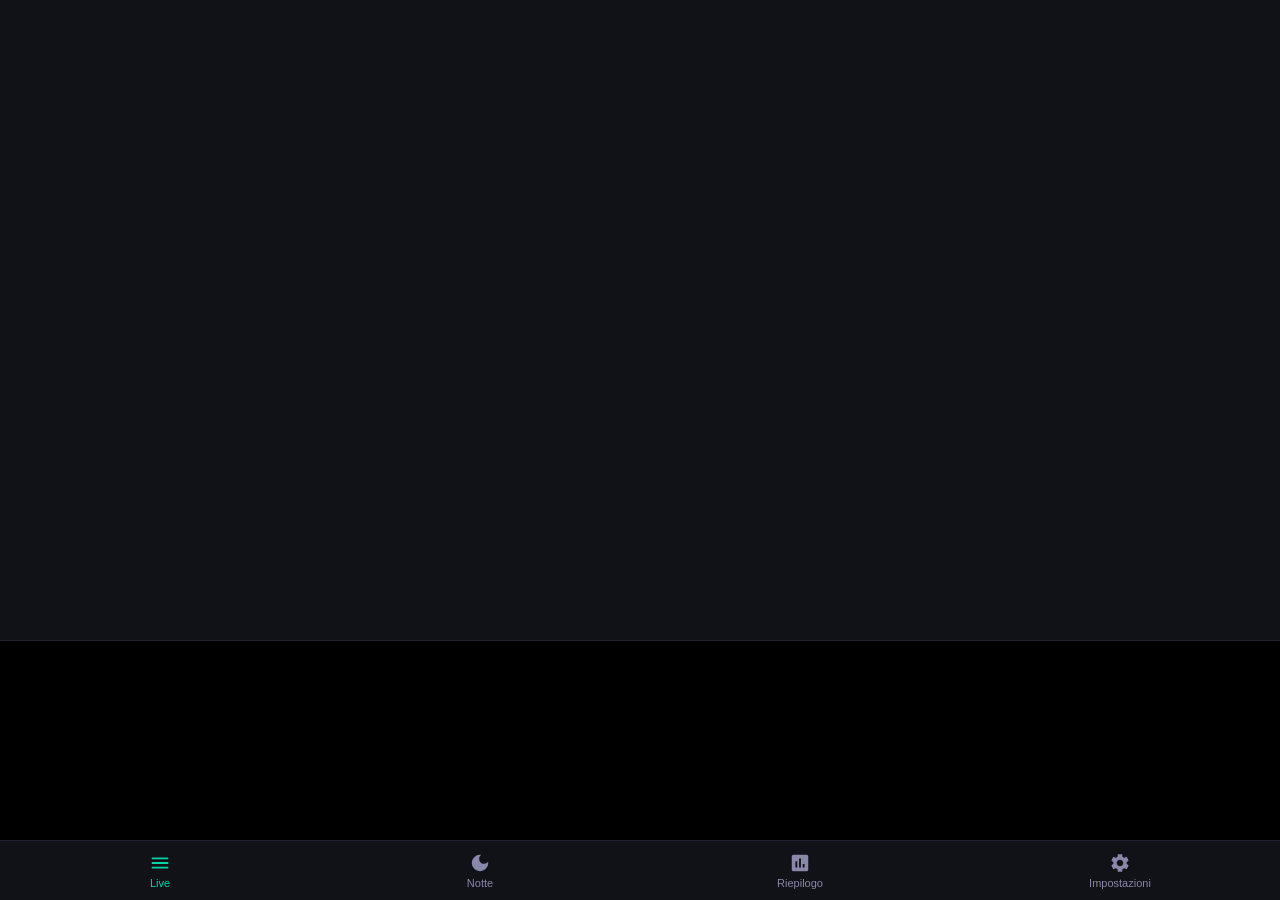
==== commit 33116a43: "Riprogettazione: PWA modulare con report PNG, gap tracking, marker e clip audio - AudioContext a sam" ====
--- a/index.html
+++ b/index.html
@@ -2,1624 +2,315 @@
 <html lang="it">
 <head>
 <meta charset="UTF-8">
-<meta name="viewport" content="width=device-width,initial-scale=1,user-scalable=no">
+<meta name="viewport" content="width=device-width,initial-scale=1,viewport-fit=cover,user-scalable=no">
+<meta name="theme-color" content="#0a0a0f">
 <title>Low-Freq Hunter</title>
-<style>
-*,*::before,*::after{box-sizing:border-box;margin:0;padding:0}
-html,body{height:100%;overflow:hidden;font-family:system-ui,-apple-system,sans-serif;background:#0a0a0f;color:#e0e0f0}
-:root{
-  --bg:#0a0a0f;--bg2:#111118;--bg3:#1a1a25;--bg4:#222230;
-  --text:#e0e0f0;--text2:#8888aa;--text3:#444460;
-  --accent:#00d4aa;--accent2:#00ffcc;
-  --amber:#ffaa00;--red:#ff4466;--green:#44ffaa;
-  --nav-h:60px;
-}
-#app{display:flex;flex-direction:column;height:100%;position:relative}
-.tab-content{display:none;flex:1;overflow-y:auto;overflow-x:hidden;padding-bottom:calc(var(--nav-h) + 8px)}
-.tab-content.active{display:flex;flex-direction:column}
-.tab-nav{
-  position:fixed;bottom:0;left:0;right:0;height:var(--nav-h);
-  background:var(--bg2);border-top:1px solid var(--bg4);
-  display:flex;z-index:100;
-}
-.tab-nav button{
-  flex:1;border:none;background:none;color:var(--text2);
-  font-size:11px;padding:4px 0;cursor:pointer;
-  display:flex;flex-direction:column;align-items:center;justify-content:center;gap:3px;
-  transition:color .2s;
-}
-.tab-nav button.active{color:var(--accent)}
-.tab-nav button svg{width:22px;height:22px;fill:currentColor}
-
-/* === LIVE === */
-.spectrum-wrap{position:relative;background:var(--bg2);flex-shrink:0}
-#spectrum-canvas{display:block;width:100%}
-.live-readout{
-  padding:12px 16px;background:var(--bg2);border-top:1px solid var(--bg4);
-  display:flex;align-items:center;gap:12px;flex-shrink:0;
-}
-.live-number{
-  font-size:52px;font-variant-numeric:tabular-nums;
-  font-family:'Courier New',monospace;font-weight:700;
-  color:var(--accent2);line-height:1;min-width:118px;
-}
-.live-unit{font-size:14px;color:var(--text2);align-self:flex-end;padding-bottom:8px}
-.live-bar-wrap{flex:1;display:flex;flex-direction:column;gap:5px}
-.live-band-label{font-size:11px;color:var(--text2);text-transform:uppercase;letter-spacing:1px}
-.level-bar-outer{height:26px;background:var(--bg4);border-radius:4px;position:relative;overflow:visible}
-.level-bar-inner{height:100%;border-radius:4px;background:linear-gradient(90deg,#006644,var(--accent));transition:none}
-.level-bar-peak{position:absolute;top:0;bottom:0;width:3px;background:#fff;border-radius:2px}
-.live-controls{padding:12px 16px;display:flex;flex-direction:column;gap:10px}
-.band-selector{display:flex;gap:6px;flex-wrap:wrap}
-.band-btn{
-  padding:8px 14px;border-radius:20px;border:1px solid var(--bg4);
-  background:var(--bg3);color:var(--text2);cursor:pointer;font-size:13px;transition:all .2s;
-}
-.band-btn.active{background:var(--accent);color:#000;border-color:var(--accent)}
-.btn-row{display:flex;gap:8px;flex-wrap:wrap}
-.btn{
-  padding:10px 16px;border-radius:8px;border:1px solid var(--bg4);
-  background:var(--bg3);color:var(--text);cursor:pointer;font-size:13px;
-  transition:all .15s;min-height:44px;display:inline-flex;align-items:center;justify-content:center;
-}
-.btn:active{opacity:.7}
-.btn.primary{background:var(--accent);color:#000;border-color:var(--accent);font-weight:600}
-.btn.danger{background:var(--red);color:#fff;border-color:var(--red)}
-.btn.active-state{background:var(--accent);color:#000;border-color:var(--accent)}
-.btn:disabled{opacity:.4;cursor:not-allowed}
-.ab-panel{
-  background:var(--bg3);border:1px solid var(--bg4);border-radius:8px;
-  padding:10px 14px;display:flex;gap:10px;align-items:center;flex-wrap:wrap;font-size:13px;
-}
-.ab-val{font-family:monospace;font-size:15px;color:var(--accent2)}
-.ab-diff{font-family:monospace;font-size:15px;color:var(--amber);font-weight:700}
-.info-note{font-size:11px;color:var(--text3);line-height:1.5;padding:4px 0}
-
-/* === NIGHT === */
-#tab-night{background:#000}
-.night-screen{width:100%;padding:14px 14px 0;display:flex;flex-direction:column;gap:10px}
-.night-header{display:flex;align-items:flex-start;justify-content:space-between}
-.night-clock{font-size:42px;font-variant-numeric:tabular-nums;font-family:'Courier New',monospace;color:#fff;letter-spacing:2px;line-height:1}
-.night-rec{display:flex;align-items:center;gap:6px;font-size:12px;color:var(--red);font-weight:600;letter-spacing:1px}
-.rec-dot{width:9px;height:9px;border-radius:50%;background:var(--red);animation:blink 1.2s infinite}
-@keyframes blink{0%,49%{opacity:1}50%,100%{opacity:0}}
-.night-panel{background:rgba(255,255,255,.04);border-radius:10px;padding:10px 12px;width:100%}
-.night-panel-label{font-size:10px;color:#555;text-transform:uppercase;letter-spacing:.8px;margin-bottom:8px}
-#night-wf-canvas{width:100%;border-radius:4px;display:block}
-.presence-strip{display:flex;align-items:center;gap:8px;margin-bottom:6px}
-.presence-strip:last-child{margin-bottom:0}
-.ps-label{font-size:10px;font-family:monospace;color:#555;width:46px;flex:none}
-.ps-track{flex:1;height:12px;background:rgba(255,255,255,.06);border-radius:4px;position:relative;overflow:hidden}
-.ps-bar{position:absolute;top:0;bottom:0;border-radius:3px;opacity:.85}
-.now-dominant{display:flex;align-items:baseline;justify-content:space-between;margin-bottom:10px}
-.now-hz{font-size:34px;font-weight:700;font-family:'Courier New',monospace;color:var(--accent2)}
-.now-hz-unit{font-size:12px;color:#555;margin-left:3px}
-.now-status-txt{font-size:11px;text-align:right}
-.now-meter{display:flex;align-items:center;gap:8px;margin-bottom:7px}
-.now-meter:last-child{margin-bottom:0}
-.nm-label{font-size:10px;font-family:monospace;color:#666;width:46px;flex:none}
-.nm-track{flex:1;height:6px;background:rgba(255,255,255,.08);border-radius:3px;position:relative;overflow:visible}
-.nm-fill{position:absolute;top:0;bottom:0;left:0;border-radius:3px;transition:width .1s}
-.nm-thr{position:absolute;top:-3px;bottom:-3px;width:2px;background:rgba(255,255,255,.25);border-radius:1px}
-.nm-status{font-size:9px;width:84px;flex:none;text-align:right;font-family:monospace}
-.night-banner{width:100%;padding:9px 12px;background:rgba(255,170,0,.08);border:1px solid rgba(255,170,0,.25);border-radius:8px;font-size:11px;color:var(--amber);text-align:center;line-height:1.5}
-#night-bg-warn{width:100%;padding:9px 12px;background:rgba(255,68,102,.12);border:1px solid rgba(255,68,102,.35);border-radius:8px;font-size:12px;color:var(--red);text-align:center;display:none}
-.night-idle-msg{text-align:center;color:#444;font-size:14px;padding:20px 0;line-height:1.6}
-
-/* === SUMMARY === */
-#tab-summary{padding-top:0}
-.sum-header{padding:14px 16px 10px;display:flex;justify-content:space-between;align-items:center}
-.sum-header h2{font-size:17px;font-weight:600}
-.sessions-list{padding:0 16px;display:flex;flex-direction:column;gap:8px;margin-bottom:12px}
-.session-item{
-  background:var(--bg2);border:1px solid var(--bg4);border-radius:10px;
-  padding:12px 14px;cursor:pointer;display:flex;justify-content:space-between;align-items:center;
-  transition:border-color .2s;
-}
-.session-item:active,.session-item.sel{border-color:var(--accent)}
-.s-name{font-size:14px;font-weight:600}
-.s-meta{font-size:12px;color:var(--text2);margin-top:2px}
-.s-badge{background:var(--bg3);padding:4px 10px;border-radius:12px;font-size:12px;color:var(--amber)}
-.session-detail{padding:0 16px;display:flex;flex-direction:column;gap:14px}
-#timeline-canvas{display:block;width:100%;border-radius:8px;background:var(--bg2)}
-.events-table{width:100%;border-collapse:collapse;font-size:12px}
-.events-table th{text-align:left;padding:8px 5px;color:var(--text2);font-weight:600;border-bottom:1px solid var(--bg4);font-size:10px;text-transform:uppercase;letter-spacing:.5px}
-.events-table td{padding:8px 5px;border-bottom:1px solid var(--bg3)}
-.events-table tr:hover td{background:var(--bg3)}
-.summary-stats{background:var(--bg2);border:1px solid var(--bg4);border-radius:10px;padding:14px;display:grid;grid-template-columns:1fr 1fr;gap:10px}
-.stat-item .s-lbl{font-size:10px;color:var(--text2);text-transform:uppercase;letter-spacing:.5px}
-.stat-item .s-val{font-size:17px;font-family:monospace;color:var(--text);font-weight:600}
-.section-label{font-size:13px;font-weight:600;color:var(--text2)}
-
-/* === SETTINGS REDESIGN === */
-#tab-settings{padding-top:0}
-.toggle{position:relative;width:44px;height:24px;cursor:pointer;background:var(--bg4);border-radius:12px;transition:background .2s;flex-shrink:0}
-.toggle.on{background:var(--accent)}
-.toggle::after{content:'';position:absolute;top:3px;left:3px;width:18px;height:18px;border-radius:50%;background:#fff;transition:transform .2s}
-.toggle.on::after{transform:translateX(20px)}
-.sett-block{padding:16px 16px 0;border-bottom:1px solid var(--bg3);padding-bottom:16px}
-.sett-block:last-child{border-bottom:none}
-.sett-block-title{font-size:10px;color:var(--text2);text-transform:uppercase;letter-spacing:1.2px;font-weight:600;margin-bottom:12px}
-/* Band cards */
-.band-card{background:var(--bg2);border:1px solid var(--bg4);border-radius:12px;overflow:hidden;margin-bottom:10px;--bc:#fff}
-.band-card:last-child{margin-bottom:0}
-.band-card[data-b="A"]{--bc:var(--amber)}
-.band-card[data-b="B"]{--bc:var(--accent)}
-.band-card[data-b="C"]{--bc:#9988ff}
-.band-card-head{display:flex;align-items:center;gap:10px;padding:10px 14px;background:rgba(255,255,255,.025)}
-.band-dot{width:8px;height:8px;border-radius:50%;background:var(--bc);flex-shrink:0}
-.band-id{font-size:16px;font-weight:700;color:var(--bc);line-height:1;min-width:16px}
-.band-head-name{flex:1;font-size:12px;color:var(--text2)}
-.band-card-body{padding:12px 14px;display:flex;flex-direction:column;gap:11px}
-.band-card.disabled .band-card-body{opacity:.35;pointer-events:none}
-/* Stepper */
-.band-param{display:flex;align-items:center;justify-content:space-between}
-.band-param-label{font-size:13px;color:var(--text2)}
-.stepper{display:flex;align-items:center;gap:5px}
-.stepper button{width:30px;height:30px;border-radius:7px;border:1px solid var(--bg4);background:var(--bg3);color:var(--text);font-size:17px;cursor:pointer;display:flex;align-items:center;justify-content:center;line-height:1;user-select:none}
-.stepper input[type=number]{width:54px;text-align:center;background:var(--bg3);border:1px solid var(--bg4);border-radius:7px;color:var(--text);font-size:14px;padding:5px 2px;-moz-appearance:textfield}
-.stepper input[type=number]::-webkit-inner-spin-button,.stepper input[type=number]::-webkit-outer-spin-button{-webkit-appearance:none}
-.stepper-unit{font-size:10px;color:var(--text2)}
-/* Threshold slider */
-.thr-block{display:flex;flex-direction:column;gap:6px}
-.thr-head{display:flex;align-items:baseline;justify-content:space-between}
-.thr-head-label{font-size:12px;color:var(--text2)}
-.thr-head-val{font-size:20px;font-family:'Courier New',monospace;font-weight:700;color:var(--bc)}
-.thr-head-unit{font-size:11px;color:var(--text2);margin-left:2px}
-input[type=range].thr-sl{width:100%;-webkit-appearance:none;appearance:none;height:5px;border-radius:3px;background:var(--bg4);cursor:pointer;outline:none}
-input[type=range].thr-sl::-webkit-slider-thumb{-webkit-appearance:none;width:22px;height:22px;border-radius:50%;background:var(--bc);cursor:pointer;border:3px solid var(--bg)}
-input[type=range].thr-sl::-moz-range-thumb{width:22px;height:22px;border-radius:50%;background:var(--bc);cursor:pointer;border:3px solid var(--bg)}
-.thr-hints{display:flex;justify-content:space-between;font-size:9px;color:var(--text3)}
-/* Timing cards */
-.timing-grid{display:grid;grid-template-columns:1fr 1fr;gap:10px}
-.timing-card{background:var(--bg2);border:1px solid var(--bg4);border-radius:10px;padding:12px;display:flex;flex-direction:column;gap:7px}
-.timing-card-label{font-size:10px;color:var(--text2);text-transform:uppercase;letter-spacing:.8px}
-.timing-card-val{font-size:24px;font-family:'Courier New',monospace;font-weight:700;color:var(--text);line-height:1}
-.timing-card-unit{font-size:10px;color:var(--text3)}
-input[type=range].timing-sl{width:100%;-webkit-appearance:none;appearance:none;height:4px;border-radius:2px;background:var(--bg4);cursor:pointer;outline:none}
-input[type=range].timing-sl::-webkit-slider-thumb{-webkit-appearance:none;width:20px;height:20px;border-radius:50%;background:var(--accent);cursor:pointer;border:3px solid var(--bg)}
-/* Chip group (FFT) */
-.chip-group{display:flex;gap:6px}
-.chip{padding:7px 13px;border-radius:18px;border:1px solid var(--bg4);background:var(--bg3);color:var(--text2);font-size:12px;cursor:pointer;transition:all .15s;white-space:nowrap}
-.chip.on{background:var(--accent);color:#000;border-color:var(--accent);font-weight:600}
-/* Sett row (toggle rows) */
-.sett-row{display:flex;align-items:center;justify-content:space-between;padding:10px 0;border-bottom:1px solid rgba(255,255,255,.03)}
-.sett-row:last-child{border-bottom:none}
-.sett-row-label{font-size:14px}
-.sett-row-sub{font-size:11px;color:var(--text3);margin-top:1px}
-
-/* === TOAST === */
-.toast{
-  position:fixed;bottom:calc(var(--nav-h)+12px);left:50%;transform:translateX(-50%);
-  background:#333;color:#fff;padding:10px 20px;border-radius:20px;
-  font-size:13px;z-index:300;pointer-events:none;opacity:0;transition:opacity .3s;white-space:nowrap;
-}
-.toast.show{opacity:1}
-
-/* === BATTERY === */
-.battery-bar{display:flex;align-items:center;gap:6px;font-size:11px;color:var(--text3)}
-</style>
+<link rel="manifest" href="./manifest.webmanifest">
+<link rel="apple-touch-icon" href="./icons/apple-touch-icon.png">
+<meta name="apple-mobile-web-app-capable" content="yes">
+<meta name="apple-mobile-web-app-status-bar-style" content="black-translucent">
+<link rel="stylesheet" href="./style.css">
 </head>
 <body>
 <div id="app">
 
-<!-- ===== LIVE ===== -->
+<!-- ═══════════ LIVE ═══════════ -->
 <div id="tab-live" class="tab-content active">
-  <div class="spectrum-wrap" id="spectrum-wrap">
+  <div class="spectrum-wrap">
     <canvas id="spectrum-canvas"></canvas>
   </div>
+  <div class="wf-live-wrap">
+    <canvas id="live-wf-canvas"></canvas>
+  </div>
+
   <div class="live-readout">
     <div>
-      <div class="live-number" id="live-db">---</div>
-      <div class="live-unit">dBFS</div>
-    </div>
-    <div class="live-bar-wrap">
-      <div class="live-band-label" id="live-band-label">Banda B – 100 Hz</div>
-      <div class="level-bar-outer">
-        <div class="level-bar-inner" id="level-bar" style="width:0%"></div>
-        <div class="level-bar-peak" id="level-peak" style="left:0%"></div>
-      </div>
-      <div style="display:flex;justify-content:space-between;font-size:9px;color:var(--text3)">
-        <span>-120</span><span>-80</span><span>-40</span><span>0 dB</span>
-      </div>
-    </div>
-  </div>
+      <div class="live-number" id="live-db">—</div>
+      <div class="live-unit">dBFS · <span id="live-sel-label">B</span> · picco <span id="live-peak" class="mono">—</span></div>
+    </div>
+  </div>
+
+  <div class="live-meters">
+    <div class="lm-row" id="lm-row-A">
+      <span class="lm-name" id="lm-name-A">A</span>
+      <div class="lm-track"><div class="lm-fill" id="lm-fill-A" style="background:var(--amber)"></div><div class="lm-thr" id="lm-thr-A"></div></div>
+      <span class="lm-val mono" id="lm-val-A">—</span>
+    </div>
+    <div class="lm-row" id="lm-row-B">
+      <span class="lm-name" id="lm-name-B">B</span>
+      <div class="lm-track"><div class="lm-fill" id="lm-fill-B" style="background:var(--accent)"></div><div class="lm-thr" id="lm-thr-B"></div></div>
+      <span class="lm-val mono" id="lm-val-B">—</span>
+    </div>
+    <div class="lm-row" id="lm-row-C">
+      <span class="lm-name" id="lm-name-C">C</span>
+      <div class="lm-track"><div class="lm-fill" id="lm-fill-C" style="background:#9988ff"></div><div class="lm-thr" id="lm-thr-C"></div></div>
+      <span class="lm-val mono" id="lm-val-C">—</span>
+    </div>
+  </div>
+
   <div class="live-controls">
     <div class="band-selector">
-      <button class="band-btn" data-band="A">A – 50 Hz</button>
-      <button class="band-btn active" data-band="B">B – 100 Hz</button>
+      <button class="band-btn" data-band="A">A</button>
+      <button class="band-btn active" data-band="B">B</button>
       <button class="band-btn" data-band="C">C</button>
     </div>
     <div class="btn-row">
-      <button class="btn primary" id="btn-start">▶ Avvia</button>
+      <button class="btn primary" id="btn-live-start">▶ Avvia</button>
       <button class="btn" id="btn-freeze" disabled>❄ Freeze</button>
-      <button class="btn" id="btn-reset-peak" disabled>↑ Peak</button>
-      <button class="btn" id="btn-sonify" disabled>🔊 Sonify</button>
-    </div>
-    <div class="ab-panel" id="ab-panel">
-      <button class="btn" id="btn-cap-a" disabled style="padding:8px 12px;font-size:12px">Cattura A</button>
-      <div style="flex:1;font-size:12px">
-        <div>A: <span class="ab-val" id="ab-a">---</span> dB</div>
-        <div>B: <span class="ab-val" id="ab-b">---</span> dB</div>
-      </div>
-      <button class="btn" id="btn-cap-b" disabled style="padding:8px 12px;font-size:12px">Cattura B</button>
-      <div>Δ: <span class="ab-diff" id="ab-diff">---</span> dB</div>
-    </div>
-    <div id="battery-display" class="battery-bar" style="display:none">🔋 <span id="battery-pct"></span></div>
-    <div class="info-note">ℹ I microfoni dei telefoni attenuano le frequenze sotto ~100 Hz. La misura è relativa, non calibrata in dB SPL.</div>
-  </div>
-</div>
-
-<!-- ===== NIGHT ===== -->
+      <button class="btn" id="btn-sonify" disabled>🔊 Geiger</button>
+    </div>
+    <div class="ab-panel">
+      <button class="btn btn-sm" id="btn-cap-a" disabled>Cattura A</button>
+      <div class="ab-vals">
+        <span>A <span class="ab-val mono" id="cap-a-val">—</span></span>
+        <span>B <span class="ab-val mono" id="cap-b-val">—</span></span>
+        <span>Δ <span class="ab-diff mono" id="cap-delta">—</span></span>
+      </div>
+      <button class="btn btn-sm" id="btn-cap-b" disabled>Cattura B</button>
+    </div>
+    <div class="info-note">ℹ I microfoni dei telefoni attenuano molto sotto ~100 Hz: un 50 Hz reale può apparire debole ma la sua armonica a 100 Hz è spesso ben visibile. I livelli sono dBFS relativi, non dB SPL calibrati. Usa "Cattura A/B" per confrontare il livello con una sorgente accesa/spenta.</div>
+  </div>
+</div>
+
+<!-- ═══════════ NOTTE ═══════════ -->
 <div id="tab-night" class="tab-content">
   <div class="night-screen">
-
-    <!-- Header: orologio + indicatore REC -->
     <div class="night-header">
       <div>
         <div class="night-clock" id="night-clock">--:--:--</div>
-        <div style="font-size:10px;color:#333;margin-top:2px" id="night-elapsed-label">log notturno</div>
+        <div class="night-sub" id="night-battery"></div>
       </div>
       <div id="night-rec-row" style="display:none;text-align:right">
-        <div class="night-rec" style="justify-content:flex-end">
-          <div class="rec-dot"></div><span>REC</span>
-        </div>
-        <div style="font-size:10px;color:#555;margin-top:2px;font-family:monospace" id="night-elapsed">00:00:00</div>
-      </div>
-    </div>
-
-    <div class="night-idle-msg" id="night-idle-msg">Avvia il log notturno per rilevare eventi sonori.<br>La sessione viene salvata automaticamente.</div>
-
-    <!-- Waterfall heatmap freq × tempo -->
+        <div class="night-rec"><div class="rec-dot"></div><span>REC</span></div>
+        <div class="night-elapsed mono" id="night-elapsed">00:00:00</div>
+      </div>
+    </div>
+
+    <div class="night-idle-msg" id="night-idle-msg">
+      Avvia il log notturno per registrare eventi, livelli e spettrogramma.<br>
+      La sessione si salva in automatico anche se il telefono si spegne.
+    </div>
+
     <div id="night-wf-panel" class="night-panel" style="display:none">
-      <div class="night-panel-label">Waterfall · 20–200 Hz · tutta la notte</div>
-      <canvas id="night-wf-canvas" height="64"></canvas>
-    </div>
-
-    <!-- Strisce presenza per banda (Gantt) -->
+      <div class="night-panel-label">Spettrogramma · 20–200 Hz · tutta la notte</div>
+      <canvas id="night-wf-canvas"></canvas>
+    </div>
+
     <div id="night-strips-panel" class="night-panel" style="display:none">
-      <div class="night-panel-label">Presenza · <span id="n-events">0</span> eventi registrati</div>
-      <div class="presence-strip"><span class="ps-label">A</span><div class="ps-track" id="ps-A"></div></div>
-      <div class="presence-strip"><span class="ps-label">B</span><div class="ps-track" id="ps-B"></div></div>
+      <div class="night-panel-label">Presenza · <span id="n-events">0</span> eventi</div>
+      <div class="presence-strip" id="ps-row-A"><span class="ps-label">A</span><div class="ps-track" id="ps-A"></div></div>
+      <div class="presence-strip" id="ps-row-B"><span class="ps-label">B</span><div class="ps-track" id="ps-B"></div></div>
       <div class="presence-strip" id="ps-row-C"><span class="ps-label">C</span><div class="ps-track" id="ps-C"></div></div>
     </div>
 
-    <!-- Segnale adesso -->
     <div id="night-now-panel" class="night-panel" style="display:none">
       <div class="night-panel-label">Segnale adesso</div>
       <div class="now-dominant">
-        <div><span class="now-hz" id="now-hz">—</span><span class="now-hz-unit" id="now-hz-unit"></span></div>
+        <div><span class="now-hz" id="now-hz">—</span><span class="now-hz-unit"> Hz dominante</span></div>
         <div class="now-status-txt" id="now-status">—</div>
       </div>
       <div class="now-meter" id="nm-row-A">
         <span class="nm-label">A</span>
-        <div class="nm-track"><div class="nm-fill" id="nm-fill-A" style="background:var(--amber);width:0%"></div><div class="nm-thr" id="nm-thr-A" style="left:50%"></div></div>
-        <span class="nm-status" id="nm-status-A">—</span>
+        <div class="nm-track"><div class="nm-fill" id="nm-fill-A" style="background:var(--amber)"></div><div class="nm-thr" id="nm-thr-A"></div></div>
+        <span class="nm-status mono" id="nm-status-A">—</span>
       </div>
       <div class="now-meter" id="nm-row-B">
         <span class="nm-label">B</span>
-        <div class="nm-track"><div class="nm-fill" id="nm-fill-B" style="background:var(--accent);width:0%"></div><div class="nm-thr" id="nm-thr-B" style="left:50%"></div></div>
-        <span class="nm-status" id="nm-status-B">—</span>
+        <div class="nm-track"><div class="nm-fill" id="nm-fill-B" style="background:var(--accent)"></div><div class="nm-thr" id="nm-thr-B"></div></div>
+        <span class="nm-status mono" id="nm-status-B">—</span>
       </div>
       <div class="now-meter" id="nm-row-C">
         <span class="nm-label">C</span>
-        <div class="nm-track"><div class="nm-fill" id="nm-fill-C" style="background:#9988ff;width:0%"></div><div class="nm-thr" id="nm-thr-C" style="left:50%"></div></div>
-        <span class="nm-status" id="nm-status-C">—</span>
-      </div>
-    </div>
-
-    <div class="night-banner">⚡ Tieni il telefono in carica e l'app in primo piano.<br>Su iOS, bloccare lo schermo interrompe la registrazione.</div>
-    <div id="night-bg-warn">⚠ App andata in background — possibile interruzione della registrazione.</div>
-
-    <div class="btn-row" style="justify-content:center;width:100%;flex-wrap:wrap">
-      <button class="btn primary" id="btn-night-start" style="font-size:15px;padding:14px 28px">🌙 Avvia Log Notturno</button>
-      <button class="btn danger" id="btn-night-stop" style="font-size:15px;padding:14px 28px;display:none">⬛ Stop</button>
-    </div>
-    <button class="btn" id="btn-blackout" style="display:none;width:100%;font-size:14px;padding:12px;background:var(--bg2);color:var(--text2)">
-      🌑 Schermata nera (tieni il telefono giù)
-    </button>
-
-  </div>
-</div>
-
-<!-- ===== SUMMARY ===== -->
+        <div class="nm-track"><div class="nm-fill" id="nm-fill-C" style="background:#9988ff"></div><div class="nm-thr" id="nm-thr-C"></div></div>
+        <span class="nm-status mono" id="nm-status-C">—</span>
+      </div>
+    </div>
+
+    <div class="night-banner">⚡ Telefono in carica, app in primo piano, microfono libero (non appoggiato su superfici morbide).<br>Bloccare lo schermo interrompe la registrazione: usa la schermata nera.</div>
+    <div id="night-bg-warn">⚠ App in background — possibile interruzione. I buchi vengono comunque registrati come "gap".</div>
+
+    <div class="btn-row night-btns">
+      <button class="btn primary btn-big" id="btn-night-start">🌙 Avvia log notturno</button>
+      <button class="btn danger btn-big" id="btn-night-stop" style="display:none">⬛ Stop</button>
+    </div>
+    <button class="btn btn-wide" id="btn-marker" style="display:none">▲ Lo sento adesso (marker)</button>
+    <button class="btn btn-wide dim" id="btn-blackout" style="display:none">🌑 Schermata nera</button>
+  </div>
+</div>
+
+<!-- ═══════════ RIEPILOGO ═══════════ -->
 <div id="tab-summary" class="tab-content">
-  <div class="sum-header">
-    <h2>Sessioni salvate</h2>
-    <button class="btn" id="btn-refresh" style="padding:7px 12px;font-size:12px">↻</button>
-  </div>
-  <div class="sessions-list" id="sessions-list">
-    <div style="color:var(--text2);font-size:14px;padding:20px;text-align:center">Nessuna sessione.</div>
-  </div>
+  <div class="sum-header"><h2>Sessioni salvate</h2></div>
+  <div class="sessions-list" id="sessions-list"></div>
+
   <div class="session-detail" id="session-detail" style="display:none">
-    <div style="display:flex;justify-content:space-between;align-items:center">
-      <div style="font-size:15px;font-weight:600" id="detail-title">—</div>
-      <button class="btn" id="btn-back" style="padding:6px 12px;font-size:12px">← Lista</button>
-    </div>
-    <canvas id="timeline-canvas" style="height:130px"></canvas>
+    <div class="detail-head">
+      <div class="detail-title" id="detail-title">—</div>
+      <button class="btn btn-sm" id="btn-back">← Lista</button>
+    </div>
+
+    <canvas id="timeline-canvas"></canvas>
+
+    <div id="detail-wf-wrap">
+      <div class="section-label">Spettrogramma sessione</div>
+      <canvas id="detail-wf-canvas"></canvas>
+    </div>
+
     <div class="summary-stats" id="summary-stats"></div>
-    <div class="section-label">Tabella eventi</div>
-    <div style="overflow-x:auto">
+
+    <div id="markers-wrap" style="display:none">
+      <div class="section-label">Marker manuali</div>
+      <div id="markers-list"></div>
+    </div>
+
+    <div class="section-label">Eventi</div>
+    <div class="table-wrap">
       <table class="events-table">
         <thead><tr><th>#</th><th>Inizio</th><th>Fine</th><th>Durata</th><th>Picco dB</th><th>Banda</th></tr></thead>
         <tbody id="events-tbody"></tbody>
       </table>
     </div>
-    <div class="btn-row" style="flex-wrap:wrap">
+
+    <div id="clips-wrap" style="display:none">
+      <div class="section-label">Clip audio</div>
+      <div id="clips-list"></div>
+    </div>
+
+    <div class="btn-row wrap">
+      <button class="btn" id="btn-report">🖼 Report PNG</button>
       <button class="btn" id="btn-csv-events">📄 CSV eventi</button>
       <button class="btn" id="btn-csv-samples">📄 CSV campioni</button>
       <button class="btn" id="btn-json">📦 JSON</button>
-      <button class="btn danger" id="btn-del-session">🗑 Elimina</button>
-    </div>
-  </div>
-</div>
-
-<!-- ===== SETTINGS ===== -->
+      <button class="btn danger" id="btn-del-session">🗑</button>
+    </div>
+  </div>
+</div>
+
+<!-- ═══════════ IMPOSTAZIONI ═══════════ -->
 <div id="tab-settings" class="tab-content">
 
-  <!-- Bande -->
   <div class="sett-block">
     <div class="sett-block-title">Bande di frequenza e soglie</div>
 
-    <!-- Banda A -->
     <div class="band-card" data-b="A">
-      <div class="band-card-head">
-        <div class="band-dot"></div>
-        <div class="band-id">A</div>
-        <div class="band-head-name">50 Hz · banda stretta</div>
-      </div>
+      <div class="band-card-head"><div class="band-dot"></div><div class="band-id">A</div><div class="band-head-name">es. 50 Hz rete elettrica</div></div>
       <div class="band-card-body">
-        <div class="band-param">
-          <span class="band-param-label">Centro</span>
-          <div class="stepper">
-            <button data-step="s-ac" data-d="-1">−</button>
-            <input type="number" id="s-ac" min="10" max="500">
-            <span class="stepper-unit">Hz</span>
-            <button data-step="s-ac" data-d="1">+</button>
-          </div>
+        <div class="band-param"><span class="band-param-label">Centro</span>
+          <div class="stepper"><button data-step="s-A-center" data-d="-1">−</button><input type="number" id="s-A-center" min="10" max="2000" step="1"><span class="stepper-unit">Hz</span><button data-step="s-A-center" data-d="1">+</button></div></div>
+        <div class="band-param"><span class="band-param-label">Larghezza ±</span>
+          <div class="stepper"><button data-step="s-A-width" data-d="-1">−</button><input type="number" id="s-A-width" min="1" max="200" step="1"><span class="stepper-unit">Hz</span><button data-step="s-A-width" data-d="1">+</button></div></div>
+        <div class="thr-block">
+          <div class="thr-head"><span class="thr-head-label">Soglia trigger</span><span><span class="thr-head-val" id="s-A-thr-val">−55</span><span class="thr-head-unit"> dBFS</span></span></div>
+          <input type="range" id="s-A-thr" class="thr-sl" min="-100" max="-10" step="1">
+          <div class="thr-hints"><span>← più sensibile</span><span>meno sensibile →</span></div>
         </div>
-        <div class="band-param">
-          <span class="band-param-label">Larghezza ±</span>
-          <div class="stepper">
-            <button data-step="s-aw" data-d="-1">−</button>
-            <input type="number" id="s-aw" min="1" max="100">
-            <span class="stepper-unit">Hz</span>
-            <button data-step="s-aw" data-d="1">+</button>
-          </div>
+      </div>
+    </div>
+
+    <div class="band-card" data-b="B">
+      <div class="band-card-head"><div class="band-dot"></div><div class="band-id">B</div><div class="band-head-name">es. 100 Hz armonica / trasformatori</div></div>
+      <div class="band-card-body">
+        <div class="band-param"><span class="band-param-label">Centro</span>
+          <div class="stepper"><button data-step="s-B-center" data-d="-1">−</button><input type="number" id="s-B-center" min="10" max="2000" step="1"><span class="stepper-unit">Hz</span><button data-step="s-B-center" data-d="1">+</button></div></div>
+        <div class="band-param"><span class="band-param-label">Larghezza ±</span>
+          <div class="stepper"><button data-step="s-B-width" data-d="-1">−</button><input type="number" id="s-B-width" min="1" max="200" step="1"><span class="stepper-unit">Hz</span><button data-step="s-B-width" data-d="1">+</button></div></div>
+        <div class="thr-block">
+          <div class="thr-head"><span class="thr-head-label">Soglia trigger</span><span><span class="thr-head-val" id="s-B-thr-val">−55</span><span class="thr-head-unit"> dBFS</span></span></div>
+          <input type="range" id="s-B-thr" class="thr-sl" min="-100" max="-10" step="1">
+          <div class="thr-hints"><span>← più sensibile</span><span>meno sensibile →</span></div>
         </div>
+      </div>
+    </div>
+
+    <div class="band-card" id="band-card-C" data-b="C">
+      <div class="band-card-head"><div class="band-dot"></div><div class="band-id">C</div><div class="band-head-name">personalizzata</div><div class="toggle" id="s-C-enabled"></div></div>
+      <div class="band-card-body">
+        <div class="band-param"><span class="band-param-label">Centro</span>
+          <div class="stepper"><button data-step="s-C-center" data-d="-1">−</button><input type="number" id="s-C-center" min="10" max="2000" step="1"><span class="stepper-unit">Hz</span><button data-step="s-C-center" data-d="1">+</button></div></div>
+        <div class="band-param"><span class="band-param-label">Larghezza ±</span>
+          <div class="stepper"><button data-step="s-C-width" data-d="-1">−</button><input type="number" id="s-C-width" min="1" max="200" step="1"><span class="stepper-unit">Hz</span><button data-step="s-C-width" data-d="1">+</button></div></div>
         <div class="thr-block">
-          <div class="thr-head">
-            <span class="thr-head-label">Soglia trigger</span>
-            <span><span class="thr-head-val" id="s-thra-val">−55</span><span class="thr-head-unit"> dBFS</span></span>
-          </div>
-          <input type="range" id="s-thra" class="thr-sl" min="-100" max="-10" step="1">
-          <div class="thr-hints"><span>← sensibile</span><span>insensibile →</span></div>
+          <div class="thr-head"><span class="thr-head-label">Soglia trigger</span><span><span class="thr-head-val" id="s-C-thr-val">−55</span><span class="thr-head-unit"> dBFS</span></span></div>
+          <input type="range" id="s-C-thr" class="thr-sl" min="-100" max="-10" step="1">
+          <div class="thr-hints"><span>← più sensibile</span><span>meno sensibile →</span></div>
         </div>
       </div>
     </div>
-
-    <!-- Banda B -->
-    <div class="band-card" data-b="B">
-      <div class="band-card-head">
-        <div class="band-dot"></div>
-        <div class="band-id">B</div>
-        <div class="band-head-name">100 Hz · banda stretta</div>
-      </div>
-      <div class="band-card-body">
-        <div class="band-param">
-          <span class="band-param-label">Centro</span>
-          <div class="stepper">
-            <button data-step="s-bc" data-d="-1">−</button>
-            <input type="number" id="s-bc" min="10" max="500">
-            <span class="stepper-unit">Hz</span>
-            <button data-step="s-bc" data-d="1">+</button>
-          </div>
-        </div>
-        <div class="band-param">
-          <span class="band-param-label">Larghezza ±</span>
-          <div class="stepper">
-            <button data-step="s-bw" data-d="-1">−</button>
-            <input type="number" id="s-bw" min="1" max="100">
-            <span class="stepper-unit">Hz</span>
-            <button data-step="s-bw" data-d="1">+</button>
-          </div>
-        </div>
-        <div class="thr-block">
-          <div class="thr-head">
-            <span class="thr-head-label">Soglia trigger</span>
-            <span><span class="thr-head-val" id="s-thrb-val">−55</span><span class="thr-head-unit"> dBFS</span></span>
-          </div>
-          <input type="range" id="s-thrb" class="thr-sl" min="-100" max="-10" step="1">
-          <div class="thr-hints"><span>← sensibile</span><span>insensibile →</span></div>
-        </div>
-      </div>
-    </div>
-
-    <!-- Banda C (personalizzata) -->
-    <div class="band-card" id="band-card-C" data-b="C">
-      <div class="band-card-head">
-        <div class="band-dot"></div>
-        <div class="band-id">C</div>
-        <div class="band-head-name">Personalizzata</div>
-        <div class="toggle" id="s-c-enabled"></div>
-      </div>
-      <div class="band-card-body">
-        <div class="band-param">
-          <span class="band-param-label">Centro</span>
-          <div class="stepper">
-            <button data-step="s-cc" data-d="-1">−</button>
-            <input type="number" id="s-cc" min="10" max="500">
-            <span class="stepper-unit">Hz</span>
-            <button data-step="s-cc" data-d="1">+</button>
-          </div>
-        </div>
-        <div class="band-param">
-          <span class="band-param-label">Larghezza ±</span>
-          <div class="stepper">
-            <button data-step="s-cw" data-d="-1">−</button>
-            <input type="number" id="s-cw" min="1" max="100">
-            <span class="stepper-unit">Hz</span>
-            <button data-step="s-cw" data-d="1">+</button>
-          </div>
-        </div>
-        <div class="thr-block">
-          <div class="thr-head">
-            <span class="thr-head-label">Soglia trigger</span>
-            <span><span class="thr-head-val" id="s-thrc-val">−55</span><span class="thr-head-unit"> dBFS</span></span>
-          </div>
-          <input type="range" id="s-thrc" class="thr-sl" min="-100" max="-10" step="1">
-          <div class="thr-hints"><span>← sensibile</span><span>insensibile →</span></div>
-        </div>
-      </div>
-    </div>
-  </div>
-
-  <!-- Durata eventi -->
+  </div>
+
   <div class="sett-block">
     <div class="sett-block-title">Durata minima eventi</div>
     <div class="timing-grid">
       <div class="timing-card">
-        <div class="timing-card-label">Durata ON</div>
+        <div class="timing-card-label">ON dopo</div>
         <div><span class="timing-card-val" id="s-minon-val">10</span><span class="timing-card-unit"> s</span></div>
         <input type="range" id="s-minon" class="timing-sl" min="1" max="120" step="1">
-        <div style="font-size:9px;color:var(--text3)">Secondi sopra soglia prima di registrare l'evento</div>
+        <div class="tiny-note">sopra soglia continuativi per aprire l'evento</div>
       </div>
       <div class="timing-card">
-        <div class="timing-card-label">Durata OFF</div>
+        <div class="timing-card-label">OFF dopo</div>
         <div><span class="timing-card-val" id="s-minoff-val">15</span><span class="timing-card-unit"> s</span></div>
         <input type="range" id="s-minoff" class="timing-sl" min="1" max="300" step="1">
-        <div style="font-size:9px;color:var(--text3)">Secondi sotto soglia prima di chiudere l'evento</div>
-      </div>
-    </div>
-  </div>
-
-  <!-- Analisi audio -->
+        <div class="tiny-note">sotto soglia continuativi per chiuderlo</div>
+      </div>
+    </div>
+  </div>
+
   <div class="sett-block">
     <div class="sett-block-title">Analisi audio</div>
     <div class="sett-row">
-      <div><div class="sett-row-label">Risoluzione FFT</div><div class="sett-row-sub">Alta = più precisa, più lenta</div></div>
+      <div><div class="sett-row-label">Risoluzione FFT</div><div class="sett-row-sub">precisione in frequenza</div></div>
       <div class="chip-group">
-        <div class="chip" data-fft="4096">Bassa</div>
-        <div class="chip" data-fft="8192">Media</div>
-        <div class="chip" data-fft="16384">Alta</div>
-      </div>
+        <div class="chip" data-fft="16384">Media</div>
+        <div class="chip" data-fft="32768">Alta</div>
+      </div>
+    </div>
+    <div class="sett-row">
+      <div><div class="sett-row-label">Smoothing live</div><div class="sett-row-sub">valore <span id="s-smooth-live-val">0.5</span></div></div>
+      <input type="range" id="s-smooth-live" class="timing-sl half" min="0" max="0.95" step="0.05">
+    </div>
+    <div class="sett-row">
+      <div><div class="sett-row-label">Smoothing notturno</div><div class="sett-row-sub">valore <span id="s-smooth-night-val">0.3</span></div></div>
+      <input type="range" id="s-smooth-night" class="timing-sl half" min="0" max="0.95" step="0.05">
     </div>
     <div class="sett-row">
       <div><div class="sett-row-label">Spettro live — max Hz</div></div>
-      <div class="stepper">
-        <button data-step="s-xmax" data-d="-50">−</button>
-        <input type="number" id="s-xmax" min="100" max="4000" step="50" style="width:64px">
-        <span class="stepper-unit">Hz</span>
-        <button data-step="s-xmax" data-d="50">+</button>
-      </div>
-    </div>
-    <div class="sett-row" style="border-bottom:none">
-      <div><div class="sett-row-label">Sonificazione Geiger</div><div class="sett-row-sub">Click proporzionale al segnale</div></div>
+      <div class="stepper"><button data-step="s-xmax" data-d="-1">−</button><input type="number" id="s-xmax" min="100" max="2000" step="50"><span class="stepper-unit">Hz</span><button data-step="s-xmax" data-d="1">+</button></div>
+    </div>
+    <div class="sett-row">
+      <div><div class="sett-row-label">Sonificazione Geiger all'avvio notturno</div><div class="sett-row-sub">click proporzionali al livello</div></div>
       <div class="toggle" id="s-sonify-toggle"></div>
     </div>
-    <!-- Hidden inputs for smoothing (still collected, not shown) -->
-    <input type="hidden" id="s-sl" value="0.6">
-    <input type="hidden" id="s-slog" value="0.2">
-  </div>
-
-  <div style="padding:14px 16px;text-align:center;font-size:12px;color:var(--text3)" id="settings-saved-msg">Le impostazioni si salvano automaticamente.</div>
-</div>
-
-<!-- Bottom nav -->
+    <div class="sett-row">
+      <div><div class="sett-row-label">Clip audio sugli eventi</div><div class="sett-row-sub">registra 20 s all'inizio di ogni evento (max 12/notte) come prova ascoltabile</div></div>
+      <div class="toggle" id="s-clips-toggle"></div>
+    </div>
+  </div>
+
+  <div class="sett-block">
+    <div class="sett-block-title">Dati</div>
+    <div class="tiny-note" id="storage-info"></div>
+    <button class="btn btn-wide dim" id="btn-reset-cfg" style="margin-top:10px">↺ Ripristina impostazioni predefinite</button>
+  </div>
+
+  <div class="settings-footer" id="settings-saved-msg">Le impostazioni si salvano automaticamente.</div>
+</div>
+
+<!-- Nav -->
 <nav class="tab-nav">
-  <button class="active" data-tab="live">
-    <svg viewBox="0 0 24 24"><path d="M3 18h18v-2H3v2zm0-5h18v-2H3v2zm0-7v2h18V6H3z"/></svg>Live
-  </button>
-  <button data-tab="night">
-    <svg viewBox="0 0 24 24"><path d="M12 3a9 9 0 1 0 9 9c0-.46-.04-.92-.1-1.36a5.389 5.389 0 0 1-4.4 2.26 5.403 5.403 0 0 1-3.14-9.8c-.44-.06-.9-.1-1.36-.1z"/></svg>Notte
-  </button>
-  <button data-tab="summary">
-    <svg viewBox="0 0 24 24"><path d="M19 3H5c-1.1 0-2 .9-2 2v14c0 1.1.9 2 2 2h14c1.1 0 2-.9 2-2V5c0-1.1-.9-2-2-2zM9 17H7v-7h2v7zm4 0h-2V7h2v10zm4 0h-2v-4h2v4z"/></svg>Riepilogo
-  </button>
-  <button data-tab="settings">
-    <svg viewBox="0 0 24 24"><path d="M19.14 12.94c.04-.3.06-.61.06-.94 0-.32-.02-.64-.07-.94l2.03-1.58c.18-.14.23-.41.12-.61l-1.92-3.32c-.12-.22-.37-.29-.59-.22l-2.39.96c-.5-.38-1.03-.7-1.62-.94l-.36-2.54c-.04-.24-.24-.41-.48-.41h-3.84c-.24 0-.43.17-.47.41l-.36 2.54c-.59.24-1.13.57-1.62.94l-2.39-.96c-.22-.08-.47 0-.59.22L2.74 8.87c-.12.21-.08.47.12.61l2.03 1.58c-.05.3-.09.63-.09.94s.02.64.07.94l-2.03 1.58c-.18.14-.23.41-.12.61l1.92 3.32c.12.22.37.29.59.22l2.39-.96c.5.38 1.03.7 1.62.94l.36 2.54c.05.24.24.41.48.41h3.84c.24 0 .44-.17.47-.41l.36-2.54c.59-.24 1.13-.56 1.62-.94l2.39.96c.22.08.47 0 .59-.22l1.92-3.32c.12-.22.07-.47-.12-.61l-2.01-1.58zM12 15.6c-1.98 0-3.6-1.62-3.6-3.6s1.62-3.6 3.6-3.6 3.6 1.62 3.6 3.6-1.62 3.6-3.6 3.6z"/></svg>Impostazioni
-  </button>
+  <button class="active" data-tab="live"><svg viewBox="0 0 24 24"><path d="M3 18h18v-2H3v2zm0-5h18v-2H3v2zm0-7v2h18V6H3z"/></svg>Live</button>
+  <button data-tab="night"><svg viewBox="0 0 24 24"><path d="M12 3a9 9 0 1 0 9 9c0-.46-.04-.92-.1-1.36a5.389 5.389 0 0 1-4.4 2.26 5.403 5.403 0 0 1-3.14-9.8c-.44-.06-.9-.1-1.36-.1z"/></svg>Notte</button>
+  <button data-tab="summary"><svg viewBox="0 0 24 24"><path d="M19 3H5c-1.1 0-2 .9-2 2v14c0 1.1.9 2 2 2h14c1.1 0 2-.9 2-2V5c0-1.1-.9-2-2-2zM9 17H7v-7h2v7zm4 0h-2V7h2v10zm4 0h-2v-4h2v4z"/></svg>Riepilogo</button>
+  <button data-tab="settings"><svg viewBox="0 0 24 24"><path d="M19.14 12.94c.04-.3.06-.61.06-.94 0-.32-.02-.64-.07-.94l2.03-1.58c.18-.14.23-.41.12-.61l-1.92-3.32c-.12-.22-.37-.29-.59-.22l-2.39.96c-.5-.38-1.03-.7-1.62-.94l-.36-2.54c-.04-.24-.24-.41-.48-.41h-3.84c-.24 0-.43.17-.47.41l-.36 2.54c-.59.24-1.13.57-1.62.94l-2.39-.96c-.22-.08-.47 0-.59.22L2.74 8.87c-.12.21-.08.47.12.61l2.03 1.58c-.05.3-.09.63-.09.94s.02.64.07.94l-2.03 1.58c-.18.14-.23.41-.12.61l1.92 3.32c.12.22.37.29.59.22l2.39-.96c.5.38 1.03.7 1.62.94l.36 2.54c.05.24.24.41.48.41h3.84c.24 0 .44-.17.47-.41l.36-2.54c.59-.24 1.13-.56 1.62-.94l2.39.96c.22.08.47 0 .59-.22l1.92-3.32c.12-.22.07-.47-.12-.61l-2.01-1.58zM12 15.6c-1.98 0-3.6-1.62-3.6-3.6s1.62-3.6 3.6-3.6 3.6 1.62 3.6 3.6-1.62 3.6-3.6 3.6z"/></svg>Impostazioni</button>
 </nav>
 </div>
+
 <div class="toast" id="toast"></div>
 
-<script>
-'use strict';
-
-// ── UTILS ──────────────────────────────────────────────────────────────────
-function uuid(){
-  return([1e7]+-1e3+-4e3+-8e3+-1e11).replace(/[018]/g,c=>
-    (c^crypto.getRandomValues(new Uint8Array(1))[0]&15>>c/4).toString(16));
-}
-let _toastTimer;
-function showToast(msg,dur=2800){
-  const el=document.getElementById('toast');
-  el.textContent=msg; el.classList.add('show');
-  clearTimeout(_toastTimer);
-  _toastTimer=setTimeout(()=>el.classList.remove('show'),dur);
-}
-function fmtTime(d){ return new Date(d).toLocaleTimeString('it-IT',{hour:'2-digit',minute:'2-digit',second:'2-digit'}); }
-function fmtDur(s){
-  const h=Math.floor(s/3600),m=Math.floor((s%3600)/60),ss=s%60;
-  if(h) return `${h}h ${m}m ${ss}s`;
-  if(m) return `${m}m ${ss}s`;
-  return `${ss}s`;
-}
-function fmtIso(epochS){ return new Date(epochS*1000).toISOString(); }
-function dl(blob,name){
-  const a=document.createElement('a');
-  a.href=URL.createObjectURL(blob); a.download=name; a.click();
-  setTimeout(()=>URL.revokeObjectURL(a.href),15000);
-}
-
-// ── SETTINGS ───────────────────────────────────────────────────────────────
-const DEFAULTS={
-  bandACenter:50, bandAWidth:5, thrA:-55,
-  bandBCenter:100, bandBWidth:5, thrB:-55,
-  bandCCenter:150, bandCWidth:20, bandCEnabled:true, thrC:-55,
-  minOnS:10, minOffS:15,
-  fftSize:8192, smoothLive:0.6, smoothLog:0.2,
-  specXMax:250, sonification:false
-};
-let cfg={...DEFAULTS};
-function loadCfg(){ try{ cfg={...DEFAULTS,...JSON.parse(localStorage.getItem('lf-cfg')||'{}')}; }catch(e){ cfg={...DEFAULTS}; } }
-function saveCfg(){ localStorage.setItem('lf-cfg',JSON.stringify(cfg)); }
-function getBands(){
-  return {
-    A:{low:cfg.bandACenter-cfg.bandAWidth, high:cfg.bandACenter+cfg.bandAWidth, label:`A – ${cfg.bandACenter} Hz`},
-    B:{low:cfg.bandBCenter-cfg.bandBWidth, high:cfg.bandBCenter+cfg.bandBWidth, label:`B – ${cfg.bandBCenter} Hz`},
-    C:{low:cfg.bandCCenter-cfg.bandCWidth, high:cfg.bandCCenter+cfg.bandCWidth, label:`C – ${cfg.bandCCenter} Hz`}
-  };
-}
-function getBandThr(band){ return ({A:cfg.thrA,B:cfg.thrB,C:cfg.thrC})[band]??-55; }
-
-// ── INDEXEDDB ──────────────────────────────────────────────────────────────
-let db=null;
-function openDb(){
-  return new Promise((res,rej)=>{
-    const req=indexedDB.open('lowfreq',1);
-    req.onupgradeneeded=e=>{
-      const d=e.target.result;
-      if(!d.objectStoreNames.contains('sessions')) d.createObjectStore('sessions',{keyPath:'id'});
-      if(!d.objectStoreNames.contains('samples')){
-        const s=d.createObjectStore('samples',{keyPath:['sessionId','t']});
-        s.createIndex('bySession','sessionId',{unique:false});
-      }
-      if(!d.objectStoreNames.contains('events')){
-        const ev=d.createObjectStore('events',{keyPath:'id'});
-        ev.createIndex('bySession','sessionId',{unique:false});
-      }
-    };
-    req.onsuccess=e=>{ db=e.target.result; res(db); };
-    req.onerror=e=>rej(e.target.error);
-  });
-}
-function dbPut(store,obj){ return new Promise((res,rej)=>{ const tx=db.transaction(store,'readwrite'); tx.objectStore(store).put(obj); tx.oncomplete=res; tx.onerror=e=>rej(e.target.error); }); }
-function dbGet(store,key){ return new Promise((res,rej)=>{ const req=db.transaction(store,'readonly').objectStore(store).get(key); req.onsuccess=()=>res(req.result); req.onerror=e=>rej(e.target.error); }); }
-function dbAll(store){ return new Promise((res,rej)=>{ const req=db.transaction(store,'readonly').objectStore(store).getAll(); req.onsuccess=()=>res(req.result); req.onerror=e=>rej(e.target.error); }); }
-function dbByIdx(store,idx,val){ return new Promise((res,rej)=>{ const req=db.transaction(store,'readonly').objectStore(store).index(idx).getAll(val); req.onsuccess=()=>res(req.result); req.onerror=e=>rej(e.target.error); }); }
-function dbDel(store,key){ return new Promise((res,rej)=>{ const tx=db.transaction(store,'readwrite'); tx.objectStore(store).delete(key); tx.oncomplete=res; tx.onerror=e=>rej(e.target.error); }); }
-function dbDelByIdx(store,idx,val){
-  return new Promise((res,rej)=>{
-    const tx=db.transaction(store,'readwrite');
-    const req=tx.objectStore(store).index(idx).openCursor(IDBKeyRange.only(val));
-    req.onsuccess=e=>{ const c=e.target.result; if(c){c.delete();c.continue();} };
-    tx.oncomplete=res; tx.onerror=e=>rej(e.target.error);
-  });
-}
-function dbBatch(store,objs){
-  return new Promise((res,rej)=>{
-    if(!objs.length){res();return;}
-    const tx=db.transaction(store,'readwrite');
-    const os=tx.objectStore(store);
-    objs.forEach(o=>os.put(o));
-    tx.oncomplete=res; tx.onerror=e=>rej(e.target.error);
-  });
-}
-
-// ── AUDIO ENGINE ───────────────────────────────────────────────────────────
-let audioCtx=null, analyser=null, sourceNode=null, micStream=null, freqData=null;
-let audioRunning=false;
-
-async function startAudio(){
-  // Idempotente: se già attivo riusa lo stesso AudioContext/Analyser
-  if(audioRunning && audioCtx && analyser && micStream) return true;
-  if(!window.isSecureContext && location.hostname!=='localhost'){
-    showToast('⚠ Serve HTTPS per accedere al microfono.',5000); return false;
-  }
-  if(!navigator.mediaDevices?.getUserMedia){ showToast('Browser non supportato.',4000); return false; }
-  try{
-    micStream=await navigator.mediaDevices.getUserMedia({
-      audio:{ echoCancellation:false, noiseSuppression:false, autoGainControl:false, channelCount:1 },
-      video:false
-    });
-  }catch(err){
-    if(err.name==='NotAllowedError'||err.name==='PermissionDeniedError')
-      showToast('Permesso microfono negato. Abilita nelle impostazioni del browser.',5000);
-    else showToast('Errore microfono: '+err.message,4000);
-    return false;
-  }
-  try{ audioCtx=new(window.AudioContext||window.webkitAudioContext)({sampleRate:8000}); }
-  catch(e){ audioCtx=new(window.AudioContext||window.webkitAudioContext)(); }
-  if(audioCtx.state==='suspended') await audioCtx.resume();
-  analyser=audioCtx.createAnalyser();
-  analyser.fftSize=cfg.fftSize;
-  analyser.smoothingTimeConstant=cfg.smoothLive;
-  sourceNode=audioCtx.createMediaStreamSource(micStream);
-  sourceNode.connect(analyser);
-  freqData=new Float32Array(analyser.frequencyBinCount);
-  audioRunning=true;
-  return true;
-}
-
-function stopAudio(){
-  audioRunning=false;
-  if(sonifyActive) stopSonify();
-  sourceNode?.disconnect(); sourceNode=null;
-  analyser?.disconnect(); analyser=null;
-  micStream?.getTracks().forEach(t=>t.stop()); micStream=null;
-  audioCtx?.close(); audioCtx=null;
-  freqData=null;
-}
-
-function getFreqData(){
-  if(!analyser||!freqData) return null;
-  analyser.getFloatFrequencyData(freqData);
-  return freqData;
-}
-
-// Band energy (dB) per spec §3
-function bandLevelDb(fd,fLow,fHigh,SR,fftSize){
-  const binHz=SR/fftSize;
-  const i0=Math.max(0,Math.round(fLow/binHz));
-  const i1=Math.min(fd.length-1,Math.round(fHigh/binHz));
-  let p=0;
-  for(let i=i0;i<=i1;i++) p+=Math.pow(10,fd[i]/10);
-  return 10*Math.log10(p+1e-12);
-}
-
-// ── SONIFICATION ───────────────────────────────────────────────────────────
-// ── SONIFY (stile contatore Geiger) ───────────────────────────────────────
-let sonifyActive=false, geigerTimer=null, geigerLevel=-120;
-
-function playClick(){
-  if(!audioCtx) return;
-  // Scarica brevissima di rumore con decay esponenziale — suono "clic" Geiger
-  const dur=Math.floor(audioCtx.sampleRate*0.003);
-  const buf=audioCtx.createBuffer(1,dur,audioCtx.sampleRate);
-  const d=buf.getChannelData(0);
-  for(let i=0;i<dur;i++) d[i]=(Math.random()*2-1)*Math.exp(-i/(dur*0.25));
-  const src=audioCtx.createBufferSource();
-  src.buffer=buf;
-  const g=audioCtx.createGain();
-  const norm=Math.max(0,Math.min(1,(geigerLevel+120)/80));
-  g.gain.value=0.3+norm*0.65;
-  src.connect(g); g.connect(audioCtx.destination);
-  src.start();
-}
-
-function geigerSchedule(){
-  if(!sonifyActive) return;
-  const norm=Math.max(0,Math.min(1,(geigerLevel+120)/80));
-  // tasso click: 0/s a silenzio → ~30/s al massimo, scala quadratica
-  const rate=norm*norm*30;
-  if(rate>0.3){
-    playClick();
-    // variabilità casuale come un vero Geiger
-    geigerTimer=setTimeout(geigerSchedule,(1000/rate)*(0.4+Math.random()*1.2));
-  } else {
-    geigerTimer=setTimeout(geigerSchedule,400);
-  }
-}
-
-function startSonify(){
-  if(sonifyActive) return;
-  sonifyActive=true; geigerSchedule();
-}
-function stopSonify(){
-  sonifyActive=false;
-  if(geigerTimer){clearTimeout(geigerTimer);geigerTimer=null;}
-}
-function updateSonify(db){ geigerLevel=db; }
-
-// ── LIVE MODE ──────────────────────────────────────────────────────────────
-let liveRunning=false, liveRAF=null, liveFrozen=false;
-let currentBand='B', peakDb=-Infinity;
-let abA=null, abB=null;
-
-const specCanvas=document.getElementById('spectrum-canvas');
-const specCtx=specCanvas.getContext('2d');
-let specW=0, specH=0, specDpr=1;
-
-function resizeSpec(){
-  specDpr=window.devicePixelRatio||1;
-  const wrap=document.getElementById('spectrum-wrap');
-  const w=wrap.clientWidth; const h=Math.min(220,Math.round(w*0.46));
-  specCanvas.width=w*specDpr; specCanvas.height=h*specDpr;
-  specCanvas.style.height=h+'px';
-  specW=w; specH=h;
-}
-
-function drawSpectrum(fd){
-  const ctx=specCtx, W=specW, H=specH, dpr=specDpr;
-  ctx.save(); ctx.scale(dpr,dpr);
-  ctx.fillStyle='#0d0d16'; ctx.fillRect(0,0,W,H);
-  if(!fd||!audioCtx||!analyser){ ctx.restore(); return; }
-
-  const SR=audioCtx.sampleRate, fftSz=analyser.fftSize;
-  const binHz=SR/fftSz, xMax=cfg.specXMax;
-  const dbMin=-120, dbMax=0;
-
-  // Horizontal grid + dB labels
-  ctx.strokeStyle='rgba(255,255,255,.05)'; ctx.lineWidth=1;
-  ctx.fillStyle='rgba(255,255,255,.22)'; ctx.font='9px monospace';
-  for(let db=-100;db<=0;db+=20){
-    const y=H-(db-dbMin)/(dbMax-dbMin)*H;
-    ctx.beginPath(); ctx.moveTo(0,y); ctx.lineTo(W,y); ctx.stroke();
-    ctx.fillText(db+'dB',2,y-2);
-  }
-
-  // Vertical grid + Hz labels
-  const freqStep=xMax<=250?50:xMax<=500?100:200;
-  for(let f=freqStep;f<xMax;f+=freqStep){
-    const x=f/xMax*W;
-    ctx.beginPath(); ctx.moveTo(x,0); ctx.lineTo(x,H); ctx.stroke();
-    ctx.fillStyle='rgba(255,255,255,.22)';
-    ctx.fillText(f+'Hz',x+2,H-3);
-  }
-
-  // Band highlights
-  const bands=getBands();
-  function hilite(b,color){ const x0=b.low/xMax*W,x1=b.high/xMax*W; ctx.fillStyle=color; ctx.fillRect(x0,0,Math.max(x1-x0,2),H); }
-  hilite(bands.A,'rgba(255,170,0,.09)');
-  hilite(bands.B,'rgba(0,212,170,.09)');
-
-  // Spectrum fill + line
-  const maxBin=Math.min(Math.ceil(xMax/binHz),fd.length-1);
-  ctx.beginPath();
-  let first=true;
-  for(let i=0;i<=maxBin;i++){
-    const x=i*binHz/xMax*W;
-    const y=H-(fd[i]-dbMin)/(dbMax-dbMin)*H;
-    if(first){ctx.moveTo(x,y);first=false;} else ctx.lineTo(x,y);
-  }
-  // Fill under line
-  ctx.lineTo(maxBin*binHz/xMax*W,H); ctx.lineTo(0,H); ctx.closePath();
-  ctx.fillStyle='rgba(0,212,170,.07)'; ctx.fill();
-  ctx.beginPath(); first=true;
-  for(let i=0;i<=maxBin;i++){
-    const x=i*binHz/xMax*W, y=H-(fd[i]-dbMin)/(dbMax-dbMin)*H;
-    if(first){ctx.moveTo(x,y);first=false;} else ctx.lineTo(x,y);
-  }
-  ctx.strokeStyle='#00d4aa'; ctx.lineWidth=1.5; ctx.stroke();
-
-  // Marker lines for band centers
-  function marker(freq,color,label){
-    const x=freq/xMax*W; if(x<0||x>W) return;
-    ctx.save(); ctx.strokeStyle=color; ctx.lineWidth=1.5;
-    ctx.setLineDash([4,3]); ctx.beginPath(); ctx.moveTo(x,0); ctx.lineTo(x,H); ctx.stroke();
-    ctx.setLineDash([]); ctx.fillStyle=color; ctx.font='bold 9px monospace'; ctx.fillText(label,x+2,13); ctx.restore();
-  }
-  marker(cfg.bandACenter,'#ffaa44','▲'+cfg.bandACenter);
-  marker(cfg.bandBCenter,'#00ffcc','▲'+cfg.bandBCenter);
-
-  ctx.restore();
-}
-
-function liveTick(){
-  if(!liveRunning){liveRAF=null;return;}
-  const fd=getFreqData();
-  if(!liveFrozen&&fd) drawSpectrum(fd);
-  if(fd&&audioCtx&&analyser){
-    const SR=audioCtx.sampleRate, fftSz=analyser.fftSize;
-    const bands=getBands(), b=bands[currentBand];
-    if(b){
-      const lvl=bandLevelDb(fd,b.low,b.high,SR,fftSz);
-      document.getElementById('live-db').textContent=isFinite(lvl)?lvl.toFixed(1):'---';
-      const pct=Math.max(0,Math.min(100,(lvl+120)/120*100));
-      document.getElementById('level-bar').style.width=pct+'%';
-      if(lvl>peakDb) peakDb=lvl;
-      document.getElementById('level-peak').style.left=Math.max(0,Math.min(100,(peakDb+120)/120*100))+'%';
-      if(sonifyActive) updateSonify(lvl);
-    }
-  }
-  liveRAF=requestAnimationFrame(liveTick);
-}
-
-async function startLive(){
-  if(liveRunning) return;
-  if(nightRunning){ showToast('Ferma prima il Log Notturno.',3000); return; }
-  const ok=await startAudio(); if(!ok) return;
-  analyser.smoothingTimeConstant=cfg.smoothLive;
-  liveRunning=true; peakDb=-Infinity;
-  document.getElementById('btn-start').textContent='⬛ Stop';
-  document.getElementById('btn-start').classList.remove('primary');
-  document.getElementById('btn-start').classList.add('danger');
-  ['btn-freeze','btn-reset-peak','btn-sonify','btn-cap-a','btn-cap-b'].forEach(id=>document.getElementById(id).disabled=false);
-  resizeSpec();
-  liveRAF=requestAnimationFrame(liveTick);
-}
-
-function stopLive(){
-  if(!liveRunning) return;
-  liveRunning=false; liveFrozen=false;
-  if(liveRAF){cancelAnimationFrame(liveRAF);liveRAF=null;}
-  stopSonify();
-  // Chiudi il microfono solo se anche Night mode non lo sta usando
-  if(!nightRunning) stopAudio();
-  document.getElementById('btn-start').textContent='▶ Avvia';
-  document.getElementById('btn-start').classList.add('primary');
-  document.getElementById('btn-start').classList.remove('danger');
-  ['btn-freeze','btn-reset-peak','btn-sonify','btn-cap-a','btn-cap-b'].forEach(id=>document.getElementById(id).disabled=true);
-  document.getElementById('live-db').textContent='---';
-  document.getElementById('level-bar').style.width='0%';
-  document.getElementById('btn-freeze').textContent='❄ Freeze';
-  document.getElementById('btn-freeze').classList.remove('active-state');
-  document.getElementById('btn-sonify').textContent='🔊 Sonify';
-  document.getElementById('btn-sonify').classList.remove('active-state');
-}
-
-// Peak decay
-setInterval(()=>{ if(liveRunning&&isFinite(peakDb)) peakDb=Math.max(peakDb-0.3,-120); },400);
-
-// ── NIGHT MODE ─────────────────────────────────────────────────────────────
-let nightRunning=false, nightRAF=null;
-let nightSession=null;
-let framesBuf=[], lastAggSec=0;
-let sampleBuf=[], lastFlush=0;
-
-// State machine (multi-banda)
-const SM={IDLE:'IDLE',RISING:'RISING',ACTIVE:'ACTIVE',FALLING:'FALLING'};
-const BAND_KEYS=['A','B','C'];
-let sms={};
-let allEvents=[];
-
-function createSM(band){
-  return{band,state:SM.IDLE,riseStart:null,fallStart:null,evStart:null,peak:-Infinity};
-}
-
-function setBandUI(band, stateLabel, stateColor, prog){}
-function updateBandLevel(band, level){}
-
-// ── WATERFALL ──────────────────────────────────────────────────────────────
-const WF_FMIN=20, WF_FMAX=200, WF_NBINS=64;
-let specBuckets=[];   // [{t, bins:Float32Array(64)}] — 1 per minuto
-let lastBucketMin=-1;
-
-function wfColor(v){
-  const stops=[[5,10,30],[30,20,90],[120,30,130],[210,60,120],[255,140,50],[255,220,100],[255,255,235]];
-  const t=v*(stops.length-1), i=Math.floor(t), f=t-i;
-  const a=stops[i], b=stops[Math.min(i+1,stops.length-1)];
-  return'rgb('+Math.round(a[0]+(b[0]-a[0])*f)+','+Math.round(a[1]+(b[1]-a[1])*f)+','+Math.round(a[2]+(b[2]-a[2])*f)+')';
-}
-
-function getWaterfallSlice(fd, SR, fftSz){
-  const binHz=SR/fftSz, fRange=WF_FMAX-WF_FMIN;
-  const out=new Float32Array(WF_NBINS).fill(-120);
-  for(let b=0;b<WF_NBINS;b++){
-    const fL=WF_FMIN+(b/WF_NBINS)*fRange, fH=WF_FMIN+((b+1)/WF_NBINS)*fRange;
-    const i0=Math.max(0,Math.round(fL/binHz)), i1=Math.min(fd.length-1,Math.round(fH/binHz));
-    let p=0,cnt=0;
-    for(let i=i0;i<=i1;i++){p+=Math.pow(10,fd[i]/10);cnt++;}
-    if(cnt>0) out[b]=10*Math.log10(p/cnt+1e-12);
-  }
-  return out;
-}
-
-function findDominantHz(fd, SR, fftSz){
-  const binHz=SR/fftSz;
-  const i0=Math.max(0,Math.round(WF_FMIN/binHz)), i1=Math.min(fd.length-1,Math.round(WF_FMAX/binHz));
-  let maxV=-Infinity, maxI=i0;
-  for(let i=i0;i<=i1;i++) if(fd[i]>maxV){maxV=fd[i];maxI=i;}
-  return maxI*binHz;
-}
-
-function drawWaterfall(){
-  const cv=document.getElementById('night-wf-canvas'); if(!cv) return;
-  const dpr=window.devicePixelRatio||1;
-  const W=cv.clientWidth||300, H=cv.clientHeight||64;
-  cv.width=W*dpr; cv.height=H*dpr;
-  const ctx=cv.getContext('2d'); ctx.scale(dpr,dpr);
-  // Fondo nero
-  ctx.fillStyle='#000'; ctx.fillRect(0,0,W,H);
-  if(!specBuckets.length) return;
-  const n=specBuckets.length;
-  // Usa almeno 60 colonne di larghezza per non avere colonne larghe 1px all'inizio
-  const cols=Math.max(n,60);
-  const colW=W/cols;
-  // Range dinamico: adatta min/max alla sessione corrente
-  let dMin=-90, dMax=-25;
-  specBuckets.forEach(bk=>bk.bins.forEach(v=>{ if(v>dMax) dMax=v; if(v<dMin&&v>-120) dMin=v; }));
-  dMax=Math.min(-10,dMax+3); dMin=Math.max(-110,dMin-3);
-  specBuckets.forEach((bucket,xi)=>{
-    const x=(xi/cols)*W;
-    for(let b=0;b<WF_NBINS;b++){
-      const y=H-(b+1)/WF_NBINS*H;
-      const norm=Math.max(0,Math.min(1,(bucket.bins[b]-dMin)/(dMax-dMin)));
-      ctx.fillStyle=wfColor(norm);
-      ctx.fillRect(Math.floor(x),Math.floor(y),Math.ceil(colW)+1,Math.ceil(H/WF_NBINS)+1);
-    }
-  });
-  // Linee guida con etichetta Hz embedded
-  const fy=f=>H-(f-WF_FMIN)/(WF_FMAX-WF_FMIN)*H;
-  ctx.setLineDash([2,3]); ctx.lineWidth=1;
-  ctx.font=`${9*dpr/dpr}px monospace`; // 9px fisici
-  [{f:50,color:'rgba(255,170,0,.5)'},{f:100,color:'rgba(0,212,170,.5)'}].forEach(({f,color})=>{
-    const y=fy(f);
-    ctx.strokeStyle=color;
-    ctx.beginPath(); ctx.moveTo(0,y); ctx.lineTo(W,y); ctx.stroke();
-    ctx.fillStyle=color; ctx.fillText(f+'Hz',3,y-2);
-  });
-  ctx.setLineDash([]);
-  // Etichette temporali in basso: inizio, ora
-  if(nightSession){
-    ctx.fillStyle='rgba(255,255,255,.35)'; ctx.font='8px monospace';
-    ctx.fillText(fmtTime(nightSession.startedAt),3,H-3);
-    const nowLbl='ora';
-    const tw=ctx.measureText(nowLbl).width;
-    ctx.fillText(nowLbl,W-tw-3,H-3);
-  }
-}
-
-function drawPresenceStrips(){
-  if(!nightSession) return;
-  const tMin=nightSession.startedAt/1000, tMax=Date.now()/1000, tSpan=Math.max(tMax-tMin,1);
-  const bandColors={A:'var(--amber)',B:'var(--accent)',C:'#9988ff'};
-  BAND_KEYS.forEach(k=>{
-    if(k==='C'&&!cfg.bandCEnabled) return;
-    const track=document.getElementById('ps-'+k); if(!track) return;
-    track.innerHTML='';
-    const sm=sms[k];
-    const evs=[...allEvents.filter(e=>e.band===k)];
-    if(sm&&sm.evStart!==null&&(sm.state===SM.ACTIVE||sm.state===SM.RISING||sm.state===SM.FALLING))
-      evs.push({startT:sm.evStart,endT:tMax,band:k});
-    evs.forEach(ev=>{
-      const x0=((ev.startT-tMin)/tSpan*100).toFixed(2);
-      const w=Math.max(((ev.endT||tMax)-ev.startT)/tSpan*100,0.4).toFixed(2);
-      const bar=document.createElement('div');
-      bar.className='ps-bar';
-      bar.style.cssText=`left:${x0}%;width:${w}%;background:${bandColors[k]};`;
-      track.appendChild(bar);
-    });
-  });
-  document.getElementById('n-events').textContent=allEvents.length;
-}
-
-function updateNowRow(fd, SR, fftSz, levels){
-  if(!fd) return;
-  const domHz=findDominantHz(fd,SR,fftSz);
-  document.getElementById('now-hz').textContent=domHz.toFixed(1);
-  document.getElementById('now-hz-unit').textContent=' Hz';
-  const actKeys=BAND_KEYS.filter(k=>sms[k]&&sms[k].state===SM.ACTIVE);
-  const statusEl=document.getElementById('now-status');
-  if(actKeys.length>0){
-    const best=actKeys.reduce((acc,k)=>{ const d=Date.now()/1000-(sms[k].evStart||0); return d>acc.d?{k,d}:acc; },{k:null,d:-1});
-    statusEl.textContent='● Segnale presente · '+fmtDur(Math.floor(Date.now()/1000-(sms[best.k].evStart||0)));
-    statusEl.style.color='var(--red)';
-  } else {
-    statusEl.textContent='Silenzio';
-    statusEl.style.color='#555';
-  }
-  BAND_KEYS.forEach(k=>{
-    if(k==='C'&&!cfg.bandCEnabled){
-      const row=document.getElementById('nm-row-'+k); if(row) row.style.display='none'; return;
-    }
-    const row=document.getElementById('nm-row-'+k); if(row) row.style.display='';
-    const sm=sms[k]; if(!sm) return;
-    const lvl=levels[k];
-    const pct=Math.max(0,Math.min(100,(lvl+120)/120*100));
-    const thrPct=Math.max(0,Math.min(100,(getBandThr(k)+120)/120*100));
-    document.getElementById('nm-fill-'+k).style.width=pct+'%';
-    document.getElementById('nm-thr-'+k).style.left=thrPct+'%';
-    const active=sm.state===SM.ACTIVE;
-    const stat=active?('●'+fmtDur(Math.floor(Date.now()/1000-(sm.evStart||0)))):
-      sm.state===SM.RISING?'↑ rise':sm.state===SM.FALLING?'↓ fine':'silenzio';
-    const stEl=document.getElementById('nm-status-'+k);
-    stEl.textContent=stat;
-    stEl.style.color=active?'var(--red)':sm.state===SM.RISING?'var(--amber)':'#555';
-  });
-}
-
-function smStepBand(sm, level, nowSec){
-  const thrOn=getBandThr(sm.band), thrOff=thrOn-5;
-  switch(sm.state){
-    case SM.IDLE:
-      if(level>=thrOn){sm.state=SM.RISING; sm.riseStart=nowSec;}
-      break;
-    case SM.RISING:
-      if(level<thrOn){sm.state=SM.IDLE;}
-      else if(nowSec-sm.riseStart>=cfg.minOnS){sm.state=SM.ACTIVE; sm.evStart=sm.riseStart; sm.peak=level;}
-      break;
-    case SM.ACTIVE:
-      if(level>sm.peak) sm.peak=level;
-      if(level<thrOff){sm.state=SM.FALLING; sm.fallStart=nowSec;}
-      break;
-    case SM.FALLING:
-      if(level>=thrOff){sm.state=SM.ACTIVE;}
-      else if(nowSec-sm.fallStart>=cfg.minOffS){
-        saveEvent(sm.evStart,sm.fallStart,sm.peak,sm.band);
-        sm.peak=-Infinity; sm.evStart=null; sm.state=SM.IDLE;
-      }
-      break;
-  }
-}
-
-
-function saveEvent(startT, endT, peak, band){
-  const ev={id:uuid(),sessionId:nightSession.id,band,
-    startT:Math.floor(startT),endT:Math.floor(endT),
-    durationS:Math.floor(endT-startT),peakDb:peak};
-  allEvents.push(ev);
-  dbPut('events',ev).catch(()=>{});
-  nightSession.eventsCount=allEvents.length;
-  dbPut('sessions',nightSession).catch(()=>{});
-  drawPresenceStrips();
-}
-
-async function nightFrame(){
-  if(!nightRunning) return;
-  const fd=getFreqData();
-  if(!fd||!audioCtx||!analyser) return;
-  const SR=audioCtx.sampleRate, fftSz=analyser.fftSize;
-  const bands=getBands(), nowSec=Date.now()/1000;
-  const lvlA=bandLevelDb(fd,bands.A.low,bands.A.high,SR,fftSz);
-  const lvlB=bandLevelDb(fd,bands.B.low,bands.B.high,SR,fftSz);
-  const lvlC=cfg.bandCEnabled?bandLevelDb(fd,bands.C.low,bands.C.high,SR,fftSz):-120;
-  // Now-row aggiornata ogni frame (real-time)
-  updateNowRow(fd,SR,fftSz,{A:lvlA,B:lvlB,C:lvlC});
-  if(sonifyActive) updateSonify(Math.max(lvlA,lvlB,lvlC));
-
-  framesBuf.push({a:lvlA,b:lvlB,c:lvlC,t:nowSec});
-  const secNow=Math.floor(nowSec);
-  if(secNow>lastAggSec&&framesBuf.length>0){
-    lastAggSec=secNow;
-    const n=framesBuf.length;
-    function avgBand(key){ let p=0; framesBuf.forEach(f=>p+=Math.pow(10,f[key]/10)); return 10*Math.log10(p/n+1e-12); }
-    const aA=avgBand('a'), aB=avgBand('b'), aC=avgBand('c');
-    framesBuf=[];
-    smStepBand(sms.A,aA,secNow);
-    smStepBand(sms.B,aB,secNow);
-    if(cfg.bandCEnabled) smStepBand(sms.C,aC,secNow);
-    // Bucket waterfall (1/min)
-    const minNow=Math.floor(nowSec/60);
-    if(minNow>lastBucketMin){
-      lastBucketMin=minNow;
-      specBuckets.push({t:secNow,bins:getWaterfallSlice(fd,SR,fftSz)});
-      drawWaterfall();
-    }
-    drawPresenceStrips();
-    sampleBuf.push({sessionId:nightSession.id,t:secNow,a:aA,b:aB,c:aC});
-    const now=Date.now();
-    if(now-lastFlush>10000||sampleBuf.length>=10){
-      lastFlush=now;
-      const buf=sampleBuf.splice(0);
-      dbBatch('samples',buf).catch(err=>{
-        if(err.name==='QuotaExceededError') showToast('⚠ Storage pieno! Esporta o elimina sessioni vecchie.',5000);
-      });
-    }
-  }
-}
-
-function nightLoop(){
-  if(!nightRunning){nightRAF=null;return;}
-  nightFrame();
-  nightRAF=requestAnimationFrame(nightLoop);
-}
-
-// Night clock
-setInterval(()=>{
-  document.getElementById('night-clock').textContent=new Date().toLocaleTimeString('it-IT',{hour:'2-digit',minute:'2-digit',second:'2-digit'});
-  if(nightRunning&&nightSession){
-    const el=Math.floor(Date.now()/1000-nightSession.startedAt/1000);
-    const h=Math.floor(el/3600),m=Math.floor((el%3600)/60),s=el%60;
-    document.getElementById('night-elapsed').textContent=
-      `${String(h).padStart(2,'0')}:${String(m).padStart(2,'0')}:${String(s).padStart(2,'0')}`;
-  }
-},1000);
-
-let wakeLock=null;
-async function keepAwake(){ if('wakeLock' in navigator) try{ wakeLock=await navigator.wakeLock.request('screen'); }catch(e){} }
-
-async function startNight(){
-  if(nightRunning) return;
-  // Ferma solo il loop Live, senza chiudere l'AudioContext
-  if(liveRunning){
-    liveRunning=false; liveFrozen=false;
-    if(liveRAF){cancelAnimationFrame(liveRAF);liveRAF=null;}
-    stopSonify();
-    document.getElementById('btn-start').textContent='▶ Avvia';
-    document.getElementById('btn-start').classList.add('primary');
-    document.getElementById('btn-start').classList.remove('danger');
-    ['btn-freeze','btn-reset-peak','btn-sonify','btn-cap-a','btn-cap-b'].forEach(id=>document.getElementById(id).disabled=true);
-  }
-  const ok=await startAudio(); if(!ok) return;  // riusa l'AudioContext esistente se già attivo
-  analyser.smoothingTimeConstant=cfg.smoothLog;
-  nightSession={
-    id:uuid(),
-    label:`Notte ${new Date().toLocaleDateString('it-IT')}`,
-    startedAt:Date.now(), endedAt:null,
-    sampleRate:audioCtx.sampleRate, fftSize:analyser.fftSize,
-    bands:getBands(),
-    thresholds:{thrA:cfg.thrA,thrB:cfg.thrB,thrC:cfg.thrC,minOnS:cfg.minOnS,minOffS:cfg.minOffS},
-    eventsCount:0
-  };
-  await dbPut('sessions',nightSession);
-  // Reset state machine per tutte e 3 le bande
-  sms={A:createSM('A'), B:createSM('B'), C:createSM('C')};
-  allEvents=[];
-  framesBuf=[]; lastAggSec=0; sampleBuf=[]; lastFlush=Date.now();
-  specBuckets=[]; lastBucketMin=-1;
-  nightRunning=true;
-  // UI
-  document.getElementById('btn-night-start').style.display='none';
-  document.getElementById('btn-night-stop').style.display='';
-  document.getElementById('night-rec-row').style.display='block';
-  document.getElementById('night-idle-msg').style.display='none';
-  document.getElementById('night-wf-panel').style.display='';
-  document.getElementById('night-strips-panel').style.display='';
-  document.getElementById('night-now-panel').style.display='';
-  document.getElementById('btn-blackout').style.display='';
-  document.getElementById('n-events').textContent='0';
-  await keepAwake();
-  nightRAF=requestAnimationFrame(nightLoop);
-}
-
-async function stopNight(){
-  if(!nightRunning) return;
-  nightRunning=false;
-  if(nightRAF){cancelAnimationFrame(nightRAF);nightRAF=null;}
-  // Salva eventuali eventi aperti su tutte le bande
-  const endT=Date.now()/1000;
-  BAND_KEYS.forEach(k=>{
-    const sm=sms[k];
-    if(sm&&sm.evStart!==null&&(sm.state===SM.ACTIVE||sm.state===SM.FALLING))
-      saveEvent(sm.evStart,endT,sm.peak,k);
-  });
-  if(sampleBuf.length) await dbBatch('samples',sampleBuf.splice(0)).catch(()=>{});
-  if(nightSession){ nightSession.endedAt=Date.now(); nightSession.eventsCount=allEvents.length; await dbPut('sessions',nightSession); nightSession=null; }
-  try{ await wakeLock?.release(); }catch(e){} wakeLock=null;
-  // Chiudi il microfono solo se anche Live mode non lo sta usando
-  if(!liveRunning) stopAudio();
-  document.getElementById('btn-night-start').style.display='';
-  document.getElementById('btn-night-stop').style.display='none';
-  document.getElementById('night-rec-row').style.display='none';
-  document.getElementById('night-idle-msg').style.display='block';
-  document.getElementById('night-wf-panel').style.display='none';
-  document.getElementById('night-strips-panel').style.display='none';
-  document.getElementById('night-now-panel').style.display='none';
-  document.getElementById('btn-blackout').style.display='none';
-  document.getElementById('blackout').style.display='none';
-  showToast('Sessione salvata ✓');
-}
-
-// ── SUMMARY ────────────────────────────────────────────────────────────────
-let curSessionId=null;
-
-async function loadSessions(){
-  const sessions=await dbAll('sessions');
-  sessions.sort((a,b)=>b.startedAt-a.startedAt);
-  const list=document.getElementById('sessions-list');
-  if(!sessions.length){
-    list.innerHTML='<div style="color:var(--text2);font-size:14px;padding:20px;text-align:center">Nessuna sessione salvata.</div>';
-    return;
-  }
-  list.innerHTML='';
-  sessions.forEach(s=>{
-    const el=document.createElement('div');
-    el.className='session-item';
-    const start=new Date(s.startedAt);
-    const dur=s.endedAt?fmtDur(Math.floor((s.endedAt-s.startedAt)/1000)):'in corso';
-    el.innerHTML=`<div><div class="s-name">${s.label}</div><div class="s-meta">${start.toLocaleDateString('it-IT')} ${fmtTime(start)} · ${dur}</div></div><div class="s-badge">${s.eventsCount} eventi</div>`;
-    el.onclick=()=>openSession(s.id);
-    list.appendChild(el);
-  });
-}
-
-const tlCanvas=document.getElementById('timeline-canvas');
-const tlCtx=tlCanvas.getContext('2d');
-
-async function openSession(id){
-  curSessionId=id;
-  const session=await dbGet('sessions',id);
-  const samples=(await dbByIdx('samples','bySession',id)).sort((a,b)=>a.t-b.t);
-  const events=(await dbByIdx('events','bySession',id)).sort((a,b)=>a.startT-b.startT);
-  document.getElementById('sessions-list').style.display='none';
-  document.getElementById('session-detail').style.display='flex';
-  document.getElementById('detail-title').textContent=session.label;
-  drawTimeline(session,samples,events);
-  // Stats
-  const totalDur=session.endedAt?Math.floor((session.endedAt-session.startedAt)/1000):0;
-  const noisyS=events.reduce((s,e)=>s+e.durationS,0);
-  const strongest=events.reduce((m,e)=>e.peakDb>m?e.peakDb:m,-Infinity);
-  const longest=events.reduce((m,e)=>e.durationS>m?e.durationS:m,0);
-  document.getElementById('summary-stats').innerHTML=`
-    <div class="stat-item"><div class="s-lbl">Durata</div><div class="s-val">${fmtDur(totalDur)}</div></div>
-    <div class="stat-item"><div class="s-lbl">Campioni</div><div class="s-val">${samples.length}</div></div>
-    <div class="stat-item"><div class="s-lbl">N. eventi</div><div class="s-val">${events.length}</div></div>
-    <div class="stat-item"><div class="s-lbl">Min. rumorosi</div><div class="s-val">${Math.round(noisyS/60)}'</div></div>
-    <div class="stat-item"><div class="s-lbl">Evento più lungo</div><div class="s-val">${fmtDur(longest)}</div></div>
-    <div class="stat-item"><div class="s-lbl">Picco massimo</div><div class="s-val">${isFinite(strongest)?strongest.toFixed(1)+'dB':'—'}</div></div>`;
-  // Events table
-  const tbody=document.getElementById('events-tbody');
-  tbody.innerHTML='';
-  if(!events.length){
-    tbody.innerHTML='<tr><td colspan="6" style="text-align:center;color:var(--text2);padding:16px">Nessun evento rilevato</td></tr>';
-  } else {
-    events.forEach((ev,i)=>{
-      const tr=document.createElement('tr');
-      tr.innerHTML=`<td>${i+1}</td><td style="white-space:nowrap">${fmtTime(ev.startT*1000)}</td><td style="white-space:nowrap">${fmtTime(ev.endT*1000)}</td><td>${fmtDur(ev.durationS)}</td><td style="font-family:monospace">${ev.peakDb.toFixed(1)}</td><td>${ev.band}</td>`;
-      tbody.appendChild(tr);
-    });
-  }
-  document.getElementById('btn-csv-events').onclick=()=>exportEventsCsv(session,events);
-  document.getElementById('btn-csv-samples').onclick=()=>exportSamplesCsv(session,samples);
-  document.getElementById('btn-json').onclick=()=>exportJson(session,samples,events);
-  document.getElementById('btn-del-session').onclick=()=>deleteSession(id);
-}
-
-function drawTimeline(session,samples,events){
-  const dpr=window.devicePixelRatio||1;
-  const W=tlCanvas.getBoundingClientRect().width||window.innerWidth-32;
-  const H=130;
-  tlCanvas.width=W*dpr; tlCanvas.height=H*dpr; tlCanvas.style.height=H+'px';
-  const ctx=tlCtx; ctx.save(); ctx.scale(dpr,dpr);
-  ctx.fillStyle='#111118'; ctx.fillRect(0,0,W,H);
-  if(samples.length<2){ ctx.restore(); return; }
-  const tMin=samples[0].t, tMax=samples[samples.length-1].t, tSpan=Math.max(1,tMax-tMin);
-  const dbMin=-120, dbMax=0;
-  const key='b'; // usa banda B (100 Hz) come riferimento nel timeline
-  // Event regions
-  events.forEach(ev=>{
-    const x0=(ev.startT-tMin)/tSpan*W, x1=(ev.endT-tMin)/tSpan*W;
-    ctx.fillStyle='rgba(255,170,0,.18)'; ctx.fillRect(x0,0,Math.max(x1-x0,2),H);
-  });
-  // Grid
-  ctx.strokeStyle='rgba(255,255,255,.05)'; ctx.lineWidth=1;
-  for(let db=-100;db<=0;db+=20){ const y=H-(db-dbMin)/(dbMax-dbMin)*H; ctx.beginPath(); ctx.moveTo(0,y); ctx.lineTo(W,y); ctx.stroke(); }
-  // Downsample
-  const step=Math.max(1,Math.floor(samples.length/(W*1.5)));
-  const pts=samples.filter((_,i)=>i%step===0);
-  // Line
-  ctx.beginPath(); ctx.strokeStyle='#00d4aa'; ctx.lineWidth=1.2;
-  pts.forEach((s,i)=>{
-    const x=(s.t-tMin)/tSpan*W, y=H-(s[key]-dbMin)/(dbMax-dbMin)*H;
-    i===0?ctx.moveTo(x,y):ctx.lineTo(x,y);
-  }); ctx.stroke();
-  // Time labels
-  ctx.fillStyle='rgba(255,255,255,.35)'; ctx.font='9px monospace';
-  for(let i=0;i<=4;i++){ const t=tMin+tSpan*i/4; ctx.fillText(fmtTime(t*1000),(i/4)*W+2,H-3); }
-  ctx.restore();
-}
-
-function exportEventsCsv(session,events){
-  const lines=['index,start_iso,end_iso,duration_s,peak_db,band'];
-  events.forEach((ev,i)=>lines.push(`${i+1},${fmtIso(ev.startT)},${fmtIso(ev.endT)},${ev.durationS},${ev.peakDb.toFixed(2)},${ev.band}Hz`));
-  dl(new Blob([lines.join('\n')],{type:'text/csv'}),`${session.label.replace(/\W+/g,'_')}_events.csv`);
-}
-function exportSamplesCsv(session,samples){
-  const lines=['t_iso,t_epoch,band_a_db,band_b_db,band_c_db'];
-  samples.forEach(s=>lines.push(`${fmtIso(s.t)},${s.t},${s.a?.toFixed(2)||''},${s.b?.toFixed(2)||''},${s.c?.toFixed(2)||''}`));
-  dl(new Blob([lines.join('\n')],{type:'text/csv'}),`${session.label.replace(/\W+/g,'_')}_samples.csv`);
-}
-function exportJson(session,samples,events){
-  dl(new Blob([JSON.stringify({session,samples,events},null,2)],{type:'application/json'}),`${session.label.replace(/\W+/g,'_')}.json`);
-}
-async function deleteSession(id){
-  if(!confirm('Eliminare questa sessione e tutti i suoi dati?')) return;
-  await dbDel('sessions',id);
-  await dbDelByIdx('samples','bySession',id);
-  await dbDelByIdx('events','bySession',id);
-  document.getElementById('session-detail').style.display='none';
-  document.getElementById('sessions-list').style.display='flex';
-  await loadSessions();
-  showToast('Sessione eliminata');
-}
-
-// ── SETTINGS UI ────────────────────────────────────────────────────────────
-function populateSettings(){
-  document.getElementById('s-ac').value=cfg.bandACenter;
-  document.getElementById('s-aw').value=cfg.bandAWidth;
-  document.getElementById('s-bc').value=cfg.bandBCenter;
-  document.getElementById('s-bw').value=cfg.bandBWidth;
-  document.getElementById('s-cc').value=cfg.bandCCenter;
-  document.getElementById('s-cw').value=cfg.bandCWidth;
-  document.getElementById('s-thra').value=cfg.thrA;
-  document.getElementById('s-thrb').value=cfg.thrB;
-  document.getElementById('s-thrc').value=cfg.thrC;
-  document.getElementById('s-thra-val').textContent=cfg.thrA;
-  document.getElementById('s-thrb-val').textContent=cfg.thrB;
-  document.getElementById('s-thrc-val').textContent=cfg.thrC;
-  document.getElementById('s-minon').value=cfg.minOnS;
-  document.getElementById('s-minoff').value=cfg.minOffS;
-  document.getElementById('s-minon-val').textContent=cfg.minOnS;
-  document.getElementById('s-minoff-val').textContent=cfg.minOffS;
-  document.getElementById('s-xmax').value=cfg.specXMax;
-  document.getElementById('s-sl').value=cfg.smoothLive;
-  document.getElementById('s-slog').value=cfg.smoothLog;
-  document.getElementById('s-sonify-toggle').classList.toggle('on',!!cfg.sonification);
-  const cEnabled=!!cfg.bandCEnabled;
-  document.getElementById('s-c-enabled').classList.toggle('on',cEnabled);
-  document.getElementById('band-card-C').classList.toggle('disabled',!cEnabled);
-  // FFT chips
-  document.querySelectorAll('.chip[data-fft]').forEach(c=>{
-    c.classList.toggle('on',+c.dataset.fft===cfg.fftSize);
-  });
-}
-function collectSettings(){
-  cfg.bandACenter=+document.getElementById('s-ac').value;
-  cfg.bandAWidth=+document.getElementById('s-aw').value;
-  cfg.bandBCenter=+document.getElementById('s-bc').value;
-  cfg.bandBWidth=+document.getElementById('s-bw').value;
-  cfg.bandCCenter=+document.getElementById('s-cc').value;
-  cfg.bandCWidth=+document.getElementById('s-cw').value;
-  cfg.thrA=+document.getElementById('s-thra').value;
-  cfg.thrB=+document.getElementById('s-thrb').value;
-  cfg.thrC=+document.getElementById('s-thrc').value;
-  cfg.minOnS=+document.getElementById('s-minon').value;
-  cfg.minOffS=+document.getElementById('s-minoff').value;
-  cfg.specXMax=+document.getElementById('s-xmax').value;
-  cfg.smoothLive=+document.getElementById('s-sl').value;
-  cfg.smoothLog=+document.getElementById('s-slog').value;
-}
-
-// ── NAVIGATION ─────────────────────────────────────────────────────────────
-function switchTab(id){
-  document.querySelectorAll('.tab-content').forEach(el=>el.classList.remove('active'));
-  document.querySelectorAll('.tab-nav button').forEach(el=>el.classList.remove('active'));
-  document.getElementById('tab-'+id)?.classList.add('active');
-  document.querySelector(`.tab-nav button[data-tab="${id}"]`)?.classList.add('active');
-  if(id==='summary'){
-    loadSessions();
-    document.getElementById('sessions-list').style.display='flex';
-    document.getElementById('session-detail').style.display='none';
-  }
-  if(id==='settings') populateSettings();
-}
-
-// ── BATTERY ────────────────────────────────────────────────────────────────
-async function initBattery(){
-  if(!navigator.getBattery) return;
-  const bat=await navigator.getBattery().catch(()=>null);
-  if(!bat) return;
-  const update=()=>{
-    const pct=Math.round(bat.level*100);
-    document.getElementById('battery-pct').textContent=pct+'% '+(bat.charging?'⚡':'');
-    document.getElementById('battery-display').style.display='flex';
-  };
-  update();
-  bat.addEventListener('levelchange',update);
-  bat.addEventListener('chargingchange',update);
-}
-
-// ── INIT ───────────────────────────────────────────────────────────────────
-async function init(){
-  loadCfg();
-  if(!window.isSecureContext && location.hostname!=='localhost')
-    showToast('⚠ Contesto non sicuro: il microfono potrebbe non funzionare.',6000);
-
-  await openDb();
-  initBattery();
-
-  // Tab navigation
-  document.querySelectorAll('.tab-nav button').forEach(btn=>btn.addEventListener('click',()=>switchTab(btn.dataset.tab)));
-
-  // Live controls
-  document.getElementById('btn-start').addEventListener('click',()=>liveRunning?stopLive():startLive());
-  document.getElementById('btn-freeze').addEventListener('click',function(){
-    liveFrozen=!liveFrozen;
-    this.textContent=liveFrozen?'▶ Unfreeze':'❄ Freeze';
-    this.classList.toggle('active-state',liveFrozen);
-  });
-  document.getElementById('btn-reset-peak').addEventListener('click',()=>{peakDb=-Infinity;});
-  document.getElementById('btn-sonify').addEventListener('click',function(){
-    if(sonifyActive){stopSonify();this.textContent='🔊 Sonify';this.classList.remove('active-state');}
-    else{startSonify();this.textContent='🔇 Stop';this.classList.add('active-state');}
-  });
-  document.querySelectorAll('.band-btn').forEach(btn=>btn.addEventListener('click',()=>{
-    document.querySelectorAll('.band-btn').forEach(b=>b.classList.remove('active'));
-    btn.classList.add('active'); currentBand=btn.dataset.band; peakDb=-Infinity;
-    const bands=getBands();
-    document.getElementById('live-band-label').textContent=bands[currentBand]?.label||currentBand;
-  }));
-  document.getElementById('btn-cap-a').addEventListener('click',()=>{
-    if(!freqData||!audioCtx) return;
-    const bands=getBands(),b=bands[currentBand];
-    abA=bandLevelDb(freqData,b.low,b.high,audioCtx.sampleRate,analyser.fftSize);
-    document.getElementById('ab-a').textContent=abA.toFixed(1);
-    updateDiff();
-  });
-  document.getElementById('btn-cap-b').addEventListener('click',()=>{
-    if(!freqData||!audioCtx) return;
-    const bands=getBands(),b=bands[currentBand];
-    abB=bandLevelDb(freqData,b.low,b.high,audioCtx.sampleRate,analyser.fftSize);
-    document.getElementById('ab-b').textContent=abB.toFixed(1);
-    updateDiff();
-  });
-  function updateDiff(){
-    if(abA!=null&&abB!=null){
-      const d=abB-abA;
-      document.getElementById('ab-diff').textContent=(d>0?'+':'')+d.toFixed(1);
-    }
-  }
-
-  // Night controls
-  document.getElementById('btn-night-start').addEventListener('click',startNight);
-  document.getElementById('btn-night-stop').addEventListener('click',stopNight);
-  async function enterBlackout(){
-    const el=document.documentElement;
-    try{
-      if(el.requestFullscreen) await el.requestFullscreen();
-      else if(el.webkitRequestFullscreen) await el.webkitRequestFullscreen();
-    }catch(e){}
-    document.getElementById('blackout').style.display='';
-  }
-  async function exitBlackout(){
-    document.getElementById('blackout').style.display='none';
-    try{
-      if(document.fullscreenElement||document.webkitFullscreenElement){
-        if(document.exitFullscreen) await document.exitFullscreen();
-        else if(document.webkitExitFullscreen) await document.webkitExitFullscreen();
-      }
-    }catch(e){}
-  }
-  document.addEventListener('fullscreenchange',()=>{
-    if(!document.fullscreenElement) document.getElementById('blackout').style.display='none';
-  });
-  document.addEventListener('webkitfullscreenchange',()=>{
-    if(!document.webkitFullscreenElement) document.getElementById('blackout').style.display='none';
-  });
-  document.getElementById('btn-blackout').addEventListener('click', enterBlackout);
-  let blackoutTap=false, blackoutTimer=null;
-  document.getElementById('blackout').addEventListener('click',()=>{
-    const hint=document.getElementById('blackout-hint');
-    if(blackoutTap){
-      clearTimeout(blackoutTimer);
-      blackoutTap=false;
-      hint.style.display='none';
-      exitBlackout();
-    } else {
-      blackoutTap=true;
-      hint.textContent='Tocca ancora per uscire';
-      hint.style.display='';
-      blackoutTimer=setTimeout(()=>{ blackoutTap=false; hint.style.display='none'; },2000);
-    }
-  });
-
-  // Summary controls
-  document.getElementById('btn-refresh').addEventListener('click',loadSessions);
-  document.getElementById('btn-back').addEventListener('click',()=>{
-    document.getElementById('session-detail').style.display='none';
-    document.getElementById('sessions-list').style.display='flex';
-  });
-
-  // Settings
-  let _saveTimer=null;
-  function applyAndSaveSettings(){
-    collectSettings(); saveCfg();
-    if(analyser){
-      if(analyser.fftSize!==cfg.fftSize){
-        analyser.fftSize=cfg.fftSize;
-        freqData=new Float32Array(analyser.frequencyBinCount);
-      }
-      if(liveRunning) analyser.smoothingTimeConstant=cfg.smoothLive;
-      else if(nightRunning) analyser.smoothingTimeConstant=cfg.smoothLog;
-    }
-    document.getElementById('live-band-label').textContent=getBands()[currentBand]?.label||currentBand;
-    // Update strip visibility for band C
-    const psRowC=document.getElementById('ps-row-C');
-    if(psRowC) psRowC.style.display=cfg.bandCEnabled?'':'none';
-    const msg=document.getElementById('settings-saved-msg');
-    msg.textContent='✓ Salvate'; msg.style.color='var(--accent)';
-    clearTimeout(_saveTimer);
-    _saveTimer=setTimeout(()=>{ msg.textContent='Le impostazioni si salvano automaticamente.'; msg.style.color=''; },1500);
-  }
-
-  // Stepper buttons (±)
-  document.getElementById('tab-settings').addEventListener('click',e=>{
-    const btn=e.target.closest('button[data-step]'); if(!btn) return;
-    const inp=document.getElementById(btn.dataset.step); if(!inp) return;
-    const d=+btn.dataset.d;
-    const step=+inp.step||1;
-    inp.value=Math.max(+inp.min||(-Infinity),Math.min(+inp.max||Infinity,+(+inp.value+(d*step)).toFixed(4)));
-    inp.dispatchEvent(new Event('input',{bubbles:true}));
-  });
-
-  // Threshold sliders — live value display
-  ['a','b','c'].forEach(x=>{
-    const sl=document.getElementById('s-thr'+x);
-    const val=document.getElementById('s-thr'+x+'-val');
-    if(sl&&val) sl.addEventListener('input',()=>{ val.textContent=sl.value; });
-  });
-
-  // Timing sliders — live value display
-  ['minon','minoff'].forEach(k=>{
-    const sl=document.getElementById('s-'+k);
-    const val=document.getElementById('s-'+k+'-val');
-    if(sl&&val) sl.addEventListener('input',()=>{ val.textContent=sl.value; });
-  });
-
-  // FFT chips
-  document.querySelectorAll('.chip[data-fft]').forEach(chip=>{
-    chip.addEventListener('click',()=>{
-      cfg.fftSize=+chip.dataset.fft;
-      document.querySelectorAll('.chip[data-fft]').forEach(c=>c.classList.toggle('on',c===chip));
-      applyAndSaveSettings();
-    });
-  });
-
-  // Band C toggle
-  document.getElementById('s-c-enabled').addEventListener('click',function(){
-    cfg.bandCEnabled=!cfg.bandCEnabled;
-    this.classList.toggle('on',cfg.bandCEnabled);
-    document.getElementById('band-card-C').classList.toggle('disabled',!cfg.bandCEnabled);
-    applyAndSaveSettings();
-  });
-
-  // Sonification toggle
-  document.getElementById('s-sonify-toggle').addEventListener('click',function(){
-    cfg.sonification=!cfg.sonification;
-    this.classList.toggle('on',cfg.sonification);
-    applyAndSaveSettings();
-  });
-
-  // Auto-save su qualsiasi cambiamento input
-  document.querySelectorAll('#tab-settings input').forEach(el=>{
-    el.addEventListener('input', applyAndSaveSettings);
-    el.addEventListener('change', applyAndSaveSettings);
-  });
-
-  // Visibility / background detection
-  document.addEventListener('visibilitychange',async()=>{
-    const warn=document.getElementById('night-bg-warn');
-    if(document.visibilityState==='visible'){
-      warn.style.display='none';
-      if(nightRunning) await keepAwake();
-    } else {
-      if(nightRunning) warn.style.display='block';
-    }
-  });
-
-  window.addEventListener('resize',()=>{ if(liveRunning) resizeSpec(); });
-
-  // Init spectrum canvas size
-  resizeSpec();
-  document.getElementById('live-band-label').textContent=getBands()[currentBand]?.label||currentBand;
-
-  // Recover interrupted session
-  const allSessions=await dbAll('sessions');
-  const interrupted=allSessions.find(s=>!s.endedAt);
-  if(interrupted){
-    const ok=confirm(`Sessione interrotta trovata: "${interrupted.label}".\nSegnarla come terminata?`);
-    if(ok){ interrupted.endedAt=Date.now(); await dbPut('sessions',interrupted); showToast('Sessione recuperata'); }
-  }
-}
-
-init();
-</script>
-<div id="blackout" style="display:none;position:fixed;inset:0;background:#000;z-index:9999;touch-action:none">
-  <div id="blackout-hint" style="display:none;position:absolute;bottom:40px;width:100%;text-align:center;color:#222;font-size:13px;letter-spacing:.05em">
-    tocca ancora per uscire
-  </div>
-</div>
+<div id="blackout" style="display:none">
+  <div id="blackout-hint" style="display:none">tocca = marker · tieni premuto = esci</div>
+</div>
+
+<script type="module" src="./js/main.js"></script>
 </body>
 </html>
--- a/style.css
+++ b/style.css
@@ -0,0 +1,180 @@
+*,*::before,*::after{box-sizing:border-box;margin:0;padding:0}
+html,body{height:100%;overflow:hidden;font-family:system-ui,-apple-system,sans-serif;background:#0a0a0f;color:#e0e0f0;-webkit-text-size-adjust:100%}
+:root{
+  --bg:#0a0a0f;--bg2:#111118;--bg3:#1a1a25;--bg4:#222230;
+  --text:#e0e0f0;--text2:#8888aa;--text3:#444460;
+  --accent:#00d4aa;--accent2:#00ffcc;
+  --amber:#ffaa00;--red:#ff4466;
+  --nav-h:60px;
+}
+.mono{font-family:'Courier New',ui-monospace,monospace;font-variant-numeric:tabular-nums}
+#app{display:flex;flex-direction:column;height:100%;position:relative}
+.tab-content{display:none;flex:1;overflow-y:auto;overflow-x:hidden;padding-bottom:calc(var(--nav-h) + env(safe-area-inset-bottom,0px) + 8px)}
+.tab-content.active{display:flex;flex-direction:column}
+
+/* nav */
+.tab-nav{position:fixed;bottom:0;left:0;right:0;height:calc(var(--nav-h) + env(safe-area-inset-bottom,0px));padding-bottom:env(safe-area-inset-bottom,0px);background:var(--bg2);border-top:1px solid var(--bg4);display:flex;z-index:100}
+.tab-nav button{flex:1;border:none;background:none;color:var(--text2);font-size:11px;padding:4px 0;cursor:pointer;display:flex;flex-direction:column;align-items:center;justify-content:center;gap:3px;transition:color .2s}
+.tab-nav button.active{color:var(--accent)}
+.tab-nav button svg{width:22px;height:22px;fill:currentColor}
+
+/* bottoni */
+.btn{padding:10px 16px;border-radius:8px;border:1px solid var(--bg4);background:var(--bg3);color:var(--text);cursor:pointer;font-size:13px;transition:all .15s;min-height:44px;display:inline-flex;align-items:center;justify-content:center}
+.btn:active{opacity:.7}
+.btn.primary{background:var(--accent);color:#000;border-color:var(--accent);font-weight:600}
+.btn.danger{background:var(--red);color:#fff;border-color:var(--red)}
+.btn.active-state{background:var(--accent);color:#000;border-color:var(--accent)}
+.btn:disabled{opacity:.4;cursor:not-allowed}
+.btn-sm{padding:7px 12px;font-size:12px;min-height:36px}
+.btn-big{font-size:15px;padding:14px 28px}
+.btn-wide{width:100%}
+.btn.dim{background:var(--bg2);color:var(--text2)}
+.btn-row{display:flex;gap:8px}
+.btn-row.wrap{flex-wrap:wrap}
+.night-btns{justify-content:center;width:100%}
+
+/* ═══ LIVE ═══ */
+.spectrum-wrap{background:var(--bg2);flex-shrink:0}
+#spectrum-canvas{display:block;width:100%}
+.wf-live-wrap{background:#000;flex-shrink:0;border-top:1px solid var(--bg4)}
+#live-wf-canvas{display:block;width:100%}
+.live-readout{padding:8px 16px 4px;display:flex;align-items:center;gap:12px}
+.live-number{font-size:44px;font-variant-numeric:tabular-nums;font-family:'Courier New',monospace;font-weight:700;color:var(--accent2);line-height:1}
+.live-unit{font-size:12px;color:var(--text2);margin-top:3px}
+.live-meters{padding:6px 16px;display:flex;flex-direction:column;gap:6px}
+.lm-row{display:flex;align-items:center;gap:8px}
+.lm-name{font-size:10px;font-family:monospace;color:var(--text2);width:86px;flex:none;white-space:nowrap;overflow:hidden}
+.lm-track{flex:1;height:12px;background:var(--bg4);border-radius:4px;position:relative;overflow:visible}
+.lm-fill{position:absolute;top:0;bottom:0;left:0;border-radius:4px;width:0}
+.lm-thr{position:absolute;top:-3px;bottom:-3px;width:2px;background:rgba(255,255,255,.5);border-radius:1px}
+.lm-val{font-size:11px;width:44px;text-align:right;flex:none;color:var(--text2)}
+.live-controls{padding:10px 16px;display:flex;flex-direction:column;gap:10px}
+.band-selector{display:flex;gap:6px;flex-wrap:wrap}
+.band-btn{padding:8px 14px;border-radius:20px;border:1px solid var(--bg4);background:var(--bg3);color:var(--text2);cursor:pointer;font-size:13px;transition:all .2s}
+.band-btn.active{background:var(--accent);color:#000;border-color:var(--accent)}
+.ab-panel{background:var(--bg3);border:1px solid var(--bg4);border-radius:8px;padding:10px 12px;display:flex;gap:10px;align-items:center;font-size:13px}
+.ab-vals{flex:1;display:flex;justify-content:space-around;gap:8px;font-size:12px;color:var(--text2);flex-wrap:wrap}
+.ab-val{font-size:14px;color:var(--accent2)}
+.ab-diff{font-size:14px;color:var(--amber);font-weight:700}
+.info-note{font-size:11px;color:var(--text3);line-height:1.5}
+
+/* ═══ NOTTE ═══ */
+#tab-night{background:#000}
+.night-screen{width:100%;padding:14px 14px 0;display:flex;flex-direction:column;gap:10px}
+.night-header{display:flex;align-items:flex-start;justify-content:space-between}
+.night-clock{font-size:40px;font-variant-numeric:tabular-nums;font-family:'Courier New',monospace;color:#fff;letter-spacing:2px;line-height:1}
+.night-sub{font-size:10px;color:#444;margin-top:3px}
+.night-rec{display:flex;align-items:center;gap:6px;font-size:12px;color:var(--red);font-weight:600;letter-spacing:1px;justify-content:flex-end}
+.rec-dot{width:9px;height:9px;border-radius:50%;background:var(--red);animation:blink 1.2s infinite}
+@keyframes blink{0%,49%{opacity:1}50%,100%{opacity:0}}
+.night-elapsed{font-size:10px;color:#555;margin-top:2px}
+.night-panel{background:rgba(255,255,255,.04);border-radius:10px;padding:10px 12px;width:100%}
+.night-panel-label{font-size:10px;color:#555;text-transform:uppercase;letter-spacing:.8px;margin-bottom:8px}
+#night-wf-canvas{width:100%;border-radius:4px;display:block}
+.presence-strip{display:flex;align-items:center;gap:8px;margin-bottom:6px}
+.presence-strip:last-child{margin-bottom:0}
+.ps-label{font-size:10px;font-family:monospace;color:#555;width:14px;flex:none}
+.ps-track{flex:1;height:12px;background:rgba(255,255,255,.06);border-radius:4px;position:relative;overflow:hidden}
+.ps-bar{position:absolute;top:0;bottom:0;border-radius:3px;opacity:.85}
+.ps-marker{position:absolute;top:-1px;bottom:-1px;width:2px;background:#fff}
+.now-dominant{display:flex;align-items:baseline;justify-content:space-between;margin-bottom:10px}
+.now-hz{font-size:32px;font-weight:700;font-family:'Courier New',monospace;color:var(--accent2)}
+.now-hz-unit{font-size:11px;color:#555}
+.now-status-txt{font-size:11px;text-align:right}
+.now-meter{display:flex;align-items:center;gap:8px;margin-bottom:7px}
+.now-meter:last-child{margin-bottom:0}
+.nm-label{font-size:10px;font-family:monospace;color:#666;width:14px;flex:none}
+.nm-track{flex:1;height:6px;background:rgba(255,255,255,.08);border-radius:3px;position:relative;overflow:visible}
+.nm-fill{position:absolute;top:0;bottom:0;left:0;border-radius:3px;transition:width .1s;width:0}
+.nm-thr{position:absolute;top:-3px;bottom:-3px;width:2px;background:rgba(255,255,255,.3);border-radius:1px}
+.nm-status{font-size:9px;width:70px;flex:none;text-align:right}
+.night-banner{width:100%;padding:9px 12px;background:rgba(255,170,0,.08);border:1px solid rgba(255,170,0,.25);border-radius:8px;font-size:11px;color:var(--amber);text-align:center;line-height:1.5}
+#night-bg-warn{width:100%;padding:9px 12px;background:rgba(255,68,102,.12);border:1px solid rgba(255,68,102,.35);border-radius:8px;font-size:12px;color:var(--red);text-align:center;display:none}
+.night-idle-msg{text-align:center;color:#555;font-size:14px;padding:20px 0;line-height:1.7}
+
+/* ═══ RIEPILOGO ═══ */
+.sum-header{padding:14px 16px 10px}
+.sum-header h2{font-size:17px;font-weight:600}
+.sessions-list{padding:0 16px;display:flex;flex-direction:column;gap:8px}
+.empty-msg{color:var(--text2);font-size:13px;padding:18px;text-align:center;line-height:1.6}
+.session-item{background:var(--bg2);border:1px solid var(--bg4);border-radius:10px;padding:12px 14px;cursor:pointer;display:flex;justify-content:space-between;align-items:center;gap:8px}
+.session-item:active{border-color:var(--accent)}
+.s-name{font-size:14px;font-weight:600}
+.s-meta{font-size:12px;color:var(--text2);margin-top:2px}
+.s-badge{background:var(--bg3);padding:4px 10px;border-radius:12px;font-size:12px;color:var(--amber);white-space:nowrap}
+.session-detail{padding:0 16px;display:flex;flex-direction:column;gap:14px}
+.detail-head{display:flex;justify-content:space-between;align-items:center;gap:8px}
+.detail-title{font-size:15px;font-weight:600}
+#timeline-canvas,#detail-wf-canvas{display:block;width:100%;border-radius:8px;background:var(--bg2)}
+.summary-stats{background:var(--bg2);border:1px solid var(--bg4);border-radius:10px;padding:14px;display:grid;grid-template-columns:1fr 1fr;gap:10px}
+.stat-item .s-lbl{font-size:10px;color:var(--text2);text-transform:uppercase;letter-spacing:.5px}
+.stat-item .s-val{font-size:16px;font-family:monospace;font-weight:600}
+.stat-item .s-val small{font-size:11px;font-weight:400}
+.section-label{font-size:13px;font-weight:600;color:var(--text2)}
+.table-wrap{overflow-x:auto}
+.events-table{width:100%;border-collapse:collapse;font-size:12px}
+.events-table th{text-align:left;padding:8px 5px;color:var(--text2);font-weight:600;border-bottom:1px solid var(--bg4);font-size:10px;text-transform:uppercase;letter-spacing:.5px}
+.events-table td{padding:8px 5px;border-bottom:1px solid var(--bg3);white-space:nowrap}
+.marker-row{font-size:12px;color:var(--text2);padding:4px 0}
+.clip-row{display:flex;align-items:center;gap:12px;font-size:13px;padding:6px 0;border-bottom:1px solid var(--bg3)}
+.clip-row:last-child{border-bottom:none}
+
+/* ═══ IMPOSTAZIONI ═══ */
+.toggle{position:relative;width:44px;height:24px;cursor:pointer;background:var(--bg4);border-radius:12px;transition:background .2s;flex-shrink:0}
+.toggle.on{background:var(--accent)}
+.toggle::after{content:'';position:absolute;top:3px;left:3px;width:18px;height:18px;border-radius:50%;background:#fff;transition:transform .2s}
+.toggle.on::after{transform:translateX(20px)}
+.sett-block{padding:16px 16px;border-bottom:1px solid var(--bg3)}
+.sett-block:last-of-type{border-bottom:none}
+.sett-block-title{font-size:10px;color:var(--text2);text-transform:uppercase;letter-spacing:1.2px;font-weight:600;margin-bottom:12px}
+.band-card{background:var(--bg2);border:1px solid var(--bg4);border-radius:12px;overflow:hidden;margin-bottom:10px;--bc:#fff}
+.band-card:last-child{margin-bottom:0}
+.band-card[data-b="A"]{--bc:var(--amber)}
+.band-card[data-b="B"]{--bc:var(--accent)}
+.band-card[data-b="C"]{--bc:#9988ff}
+.band-card-head{display:flex;align-items:center;gap:10px;padding:10px 14px;background:rgba(255,255,255,.025)}
+.band-dot{width:8px;height:8px;border-radius:50%;background:var(--bc);flex-shrink:0}
+.band-id{font-size:16px;font-weight:700;color:var(--bc);line-height:1;min-width:16px}
+.band-head-name{flex:1;font-size:12px;color:var(--text2)}
+.band-card-body{padding:12px 14px;display:flex;flex-direction:column;gap:11px}
+.band-card.disabled .band-card-body{opacity:.35;pointer-events:none}
+.band-param{display:flex;align-items:center;justify-content:space-between}
+.band-param-label{font-size:13px;color:var(--text2)}
+.stepper{display:flex;align-items:center;gap:5px}
+.stepper button{width:30px;height:30px;border-radius:7px;border:1px solid var(--bg4);background:var(--bg3);color:var(--text);font-size:17px;cursor:pointer;display:flex;align-items:center;justify-content:center;line-height:1;user-select:none}
+.stepper input[type=number]{width:60px;text-align:center;background:var(--bg3);border:1px solid var(--bg4);border-radius:7px;color:var(--text);font-size:14px;padding:5px 2px;-moz-appearance:textfield}
+.stepper input[type=number]::-webkit-inner-spin-button,.stepper input[type=number]::-webkit-outer-spin-button{-webkit-appearance:none}
+.stepper-unit{font-size:10px;color:var(--text2)}
+.thr-block{display:flex;flex-direction:column;gap:6px}
+.thr-head{display:flex;align-items:baseline;justify-content:space-between}
+.thr-head-label{font-size:12px;color:var(--text2)}
+.thr-head-val{font-size:20px;font-family:'Courier New',monospace;font-weight:700;color:var(--bc)}
+.thr-head-unit{font-size:11px;color:var(--text2)}
+input[type=range].thr-sl{width:100%;-webkit-appearance:none;appearance:none;height:5px;border-radius:3px;background:var(--bg4);cursor:pointer;outline:none}
+input[type=range].thr-sl::-webkit-slider-thumb{-webkit-appearance:none;width:22px;height:22px;border-radius:50%;background:var(--bc);cursor:pointer;border:3px solid var(--bg)}
+input[type=range].thr-sl::-moz-range-thumb{width:22px;height:22px;border-radius:50%;background:var(--bc);cursor:pointer;border:3px solid var(--bg)}
+.thr-hints{display:flex;justify-content:space-between;font-size:9px;color:var(--text3)}
+.timing-grid{display:grid;grid-template-columns:1fr 1fr;gap:10px}
+.timing-card{background:var(--bg2);border:1px solid var(--bg4);border-radius:10px;padding:12px;display:flex;flex-direction:column;gap:7px}
+.timing-card-label{font-size:10px;color:var(--text2);text-transform:uppercase;letter-spacing:.8px}
+.timing-card-val{font-size:24px;font-family:'Courier New',monospace;font-weight:700;line-height:1}
+.timing-card-unit{font-size:10px;color:var(--text3)}
+input[type=range].timing-sl{width:100%;-webkit-appearance:none;appearance:none;height:4px;border-radius:2px;background:var(--bg4);cursor:pointer;outline:none}
+input[type=range].timing-sl.half{width:130px}
+input[type=range].timing-sl::-webkit-slider-thumb{-webkit-appearance:none;width:20px;height:20px;border-radius:50%;background:var(--accent);cursor:pointer;border:3px solid var(--bg)}
+input[type=range].timing-sl::-moz-range-thumb{width:20px;height:20px;border-radius:50%;background:var(--accent);cursor:pointer;border:3px solid var(--bg)}
+.chip-group{display:flex;gap:6px;flex-wrap:wrap;justify-content:flex-end}
+.chip{padding:7px 13px;border-radius:18px;border:1px solid var(--bg4);background:var(--bg3);color:var(--text2);font-size:11px;cursor:pointer;transition:all .15s;white-space:nowrap}
+.chip.on{background:var(--accent);color:#000;border-color:var(--accent);font-weight:600}
+.sett-row{display:flex;align-items:center;justify-content:space-between;gap:10px;padding:10px 0;border-bottom:1px solid rgba(255,255,255,.03)}
+.sett-row:last-child{border-bottom:none}
+.sett-row-label{font-size:14px}
+.sett-row-sub{font-size:11px;color:var(--text3);margin-top:1px;line-height:1.4}
+.tiny-note{font-size:9px;color:var(--text3);line-height:1.4}
+.settings-footer{padding:14px 16px 20px;text-align:center;font-size:12px;color:var(--text3)}
+
+/* toast + blackout */
+.toast{position:fixed;bottom:calc(var(--nav-h) + env(safe-area-inset-bottom,0px) + 12px);left:50%;transform:translateX(-50%);background:#333;color:#fff;padding:10px 20px;border-radius:20px;font-size:13px;z-index:300;pointer-events:none;opacity:0;transition:opacity .3s;max-width:90vw;text-align:center}
+.toast.show{opacity:1}
+#blackout{position:fixed;inset:0;background:#000;z-index:9999;touch-action:none}
+#blackout-hint{position:absolute;bottom:40px;width:100%;text-align:center;color:#333;font-size:13px;letter-spacing:.05em}
